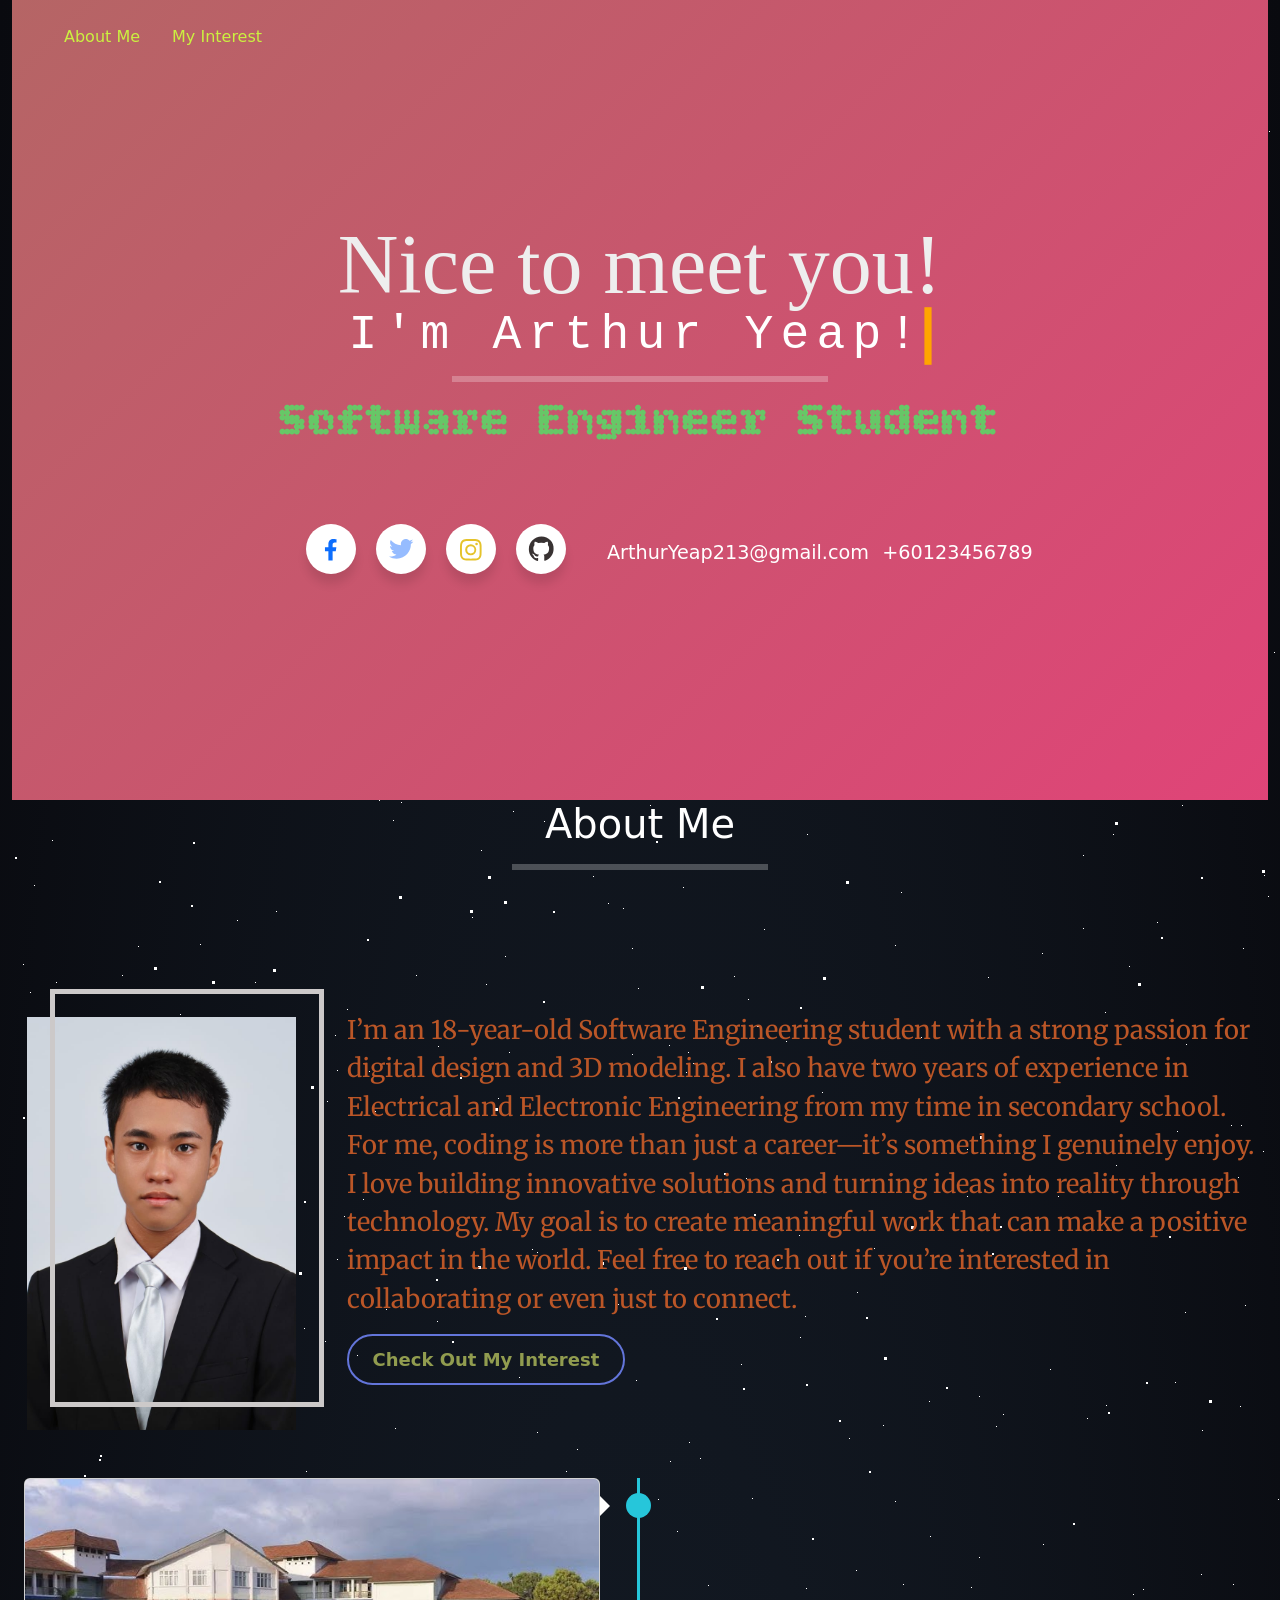
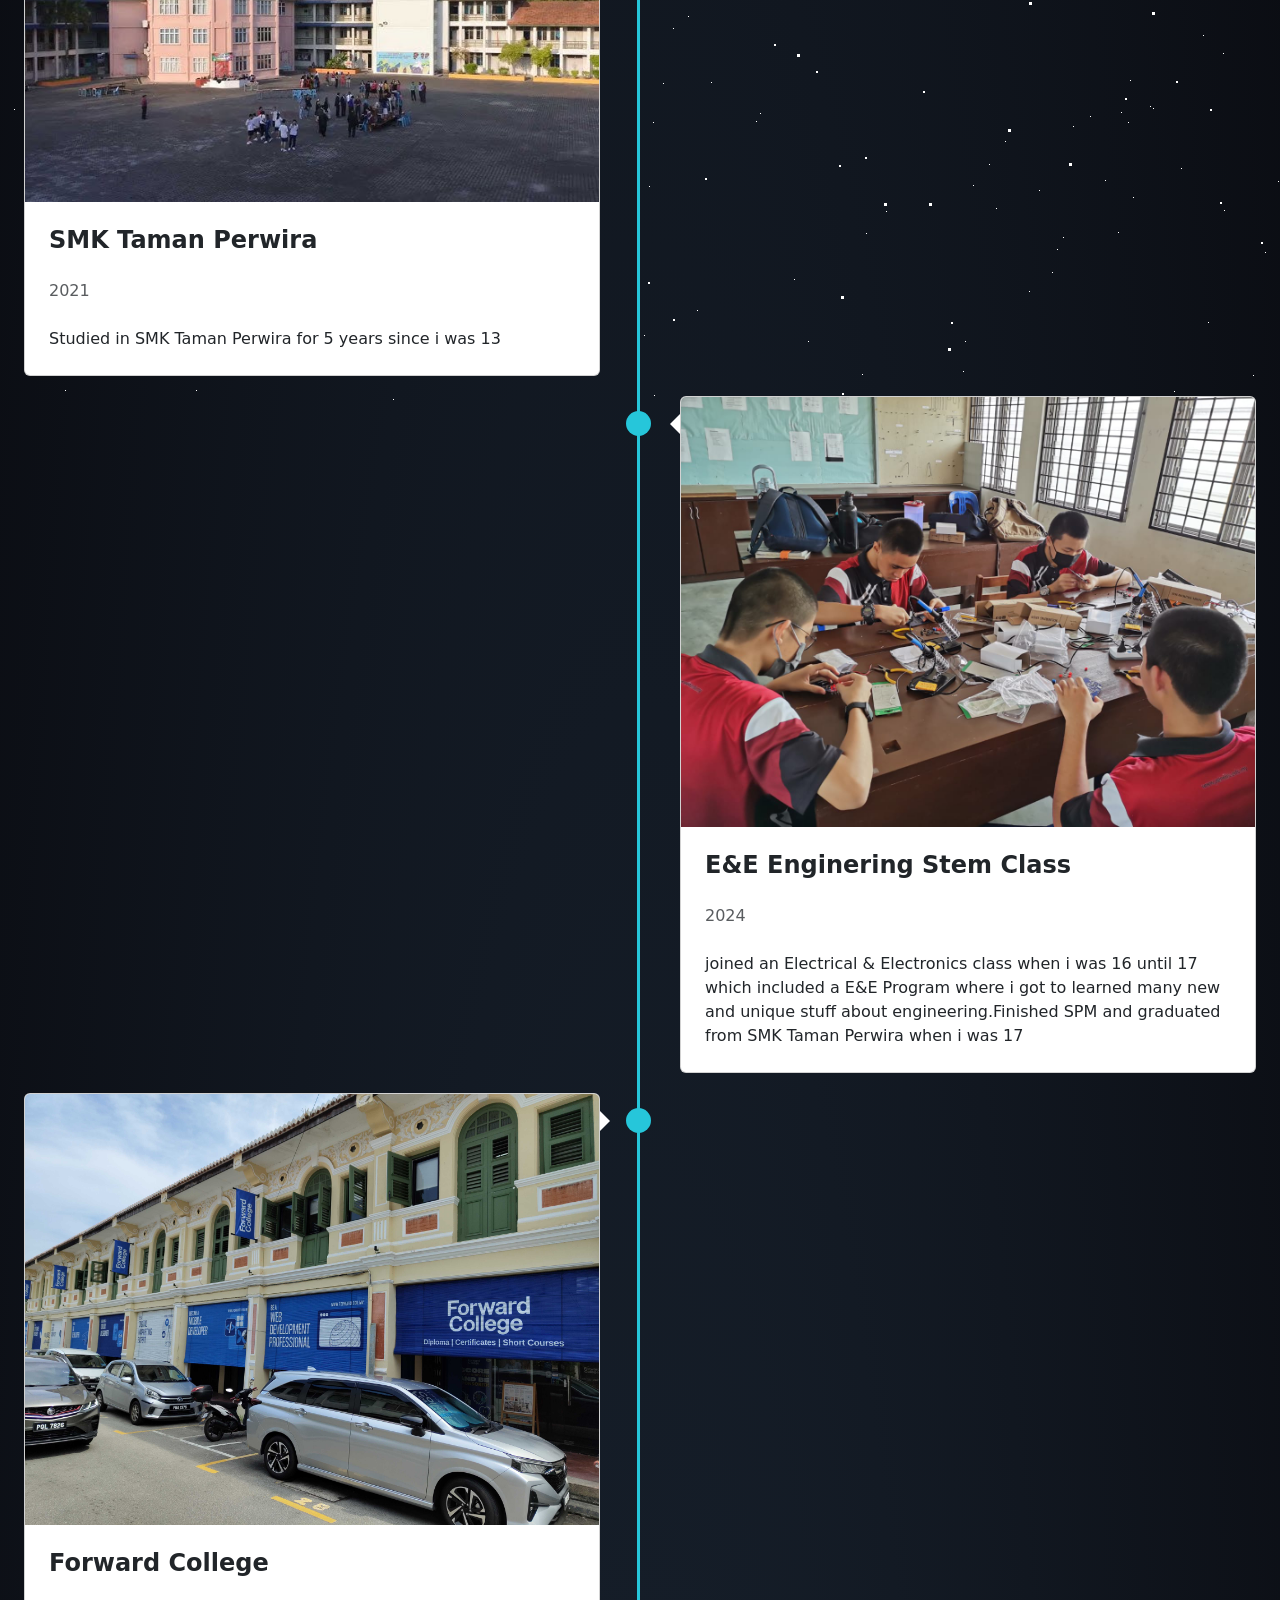
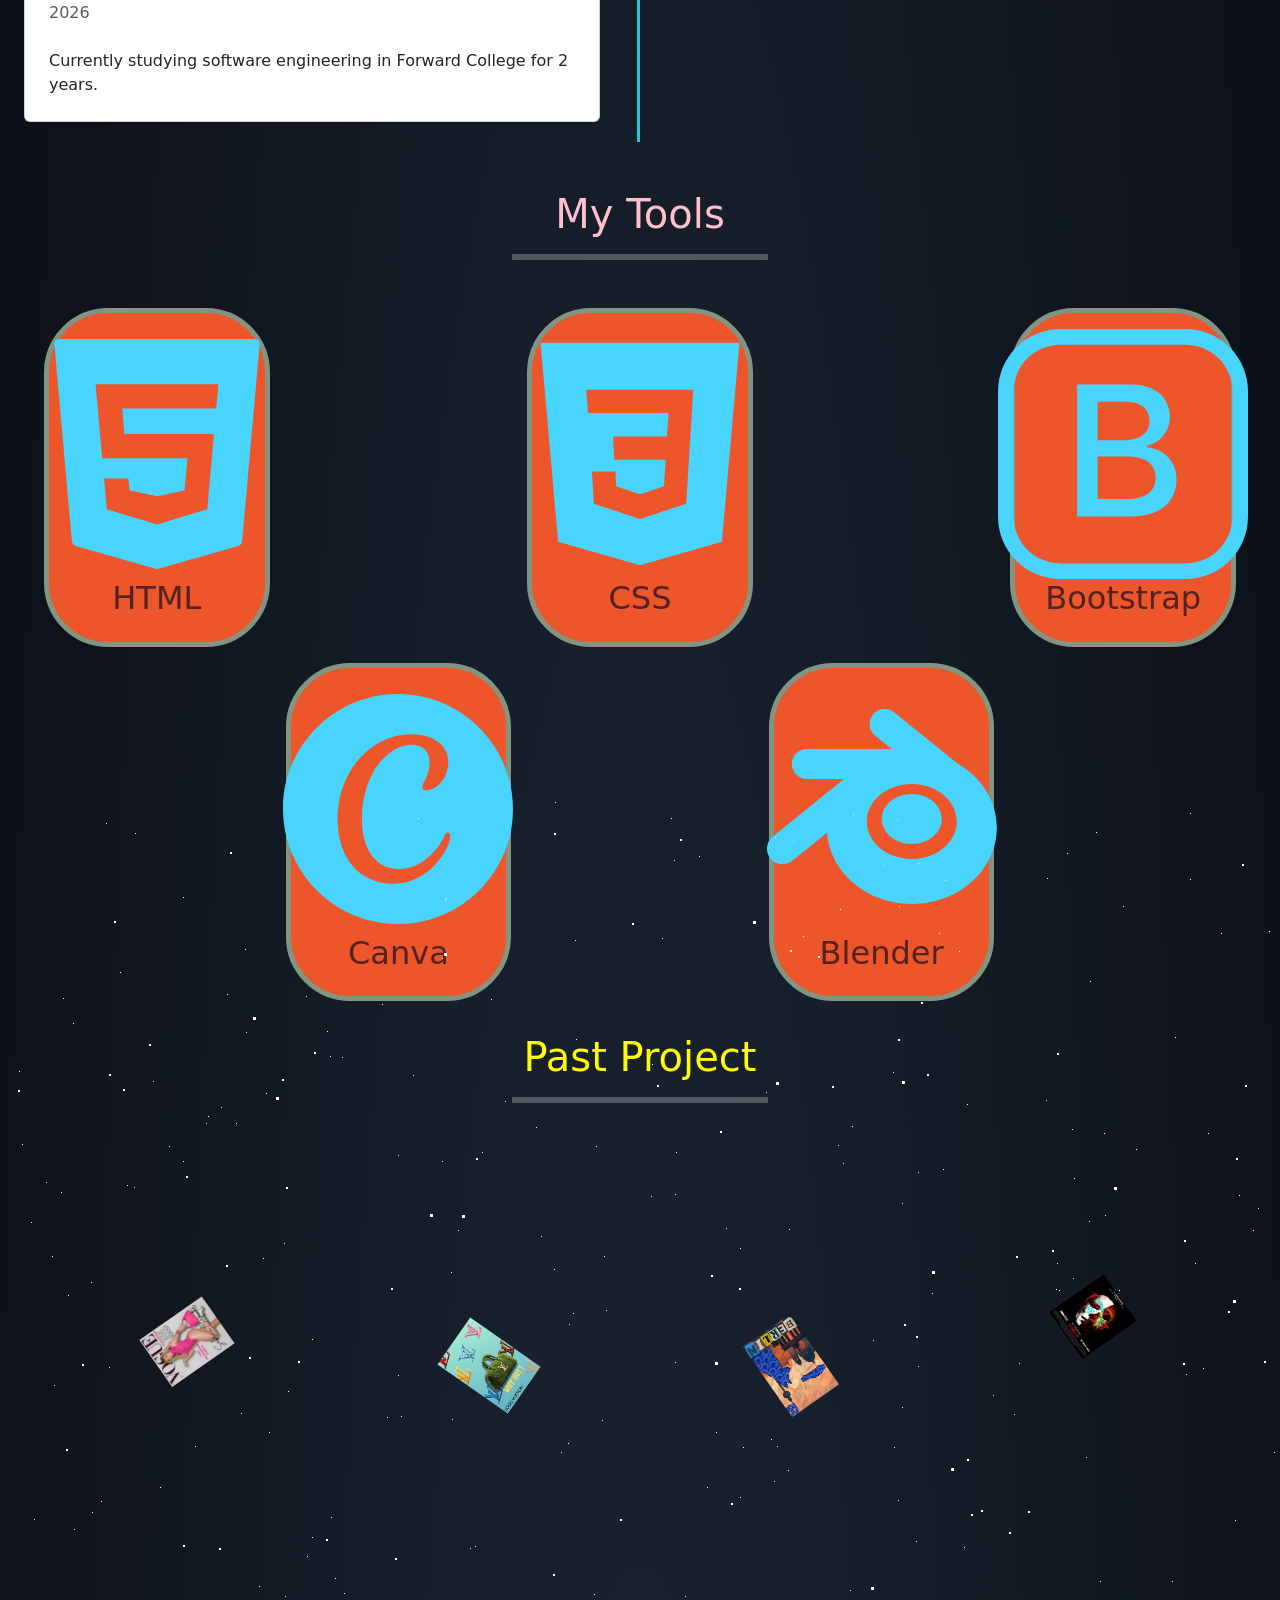
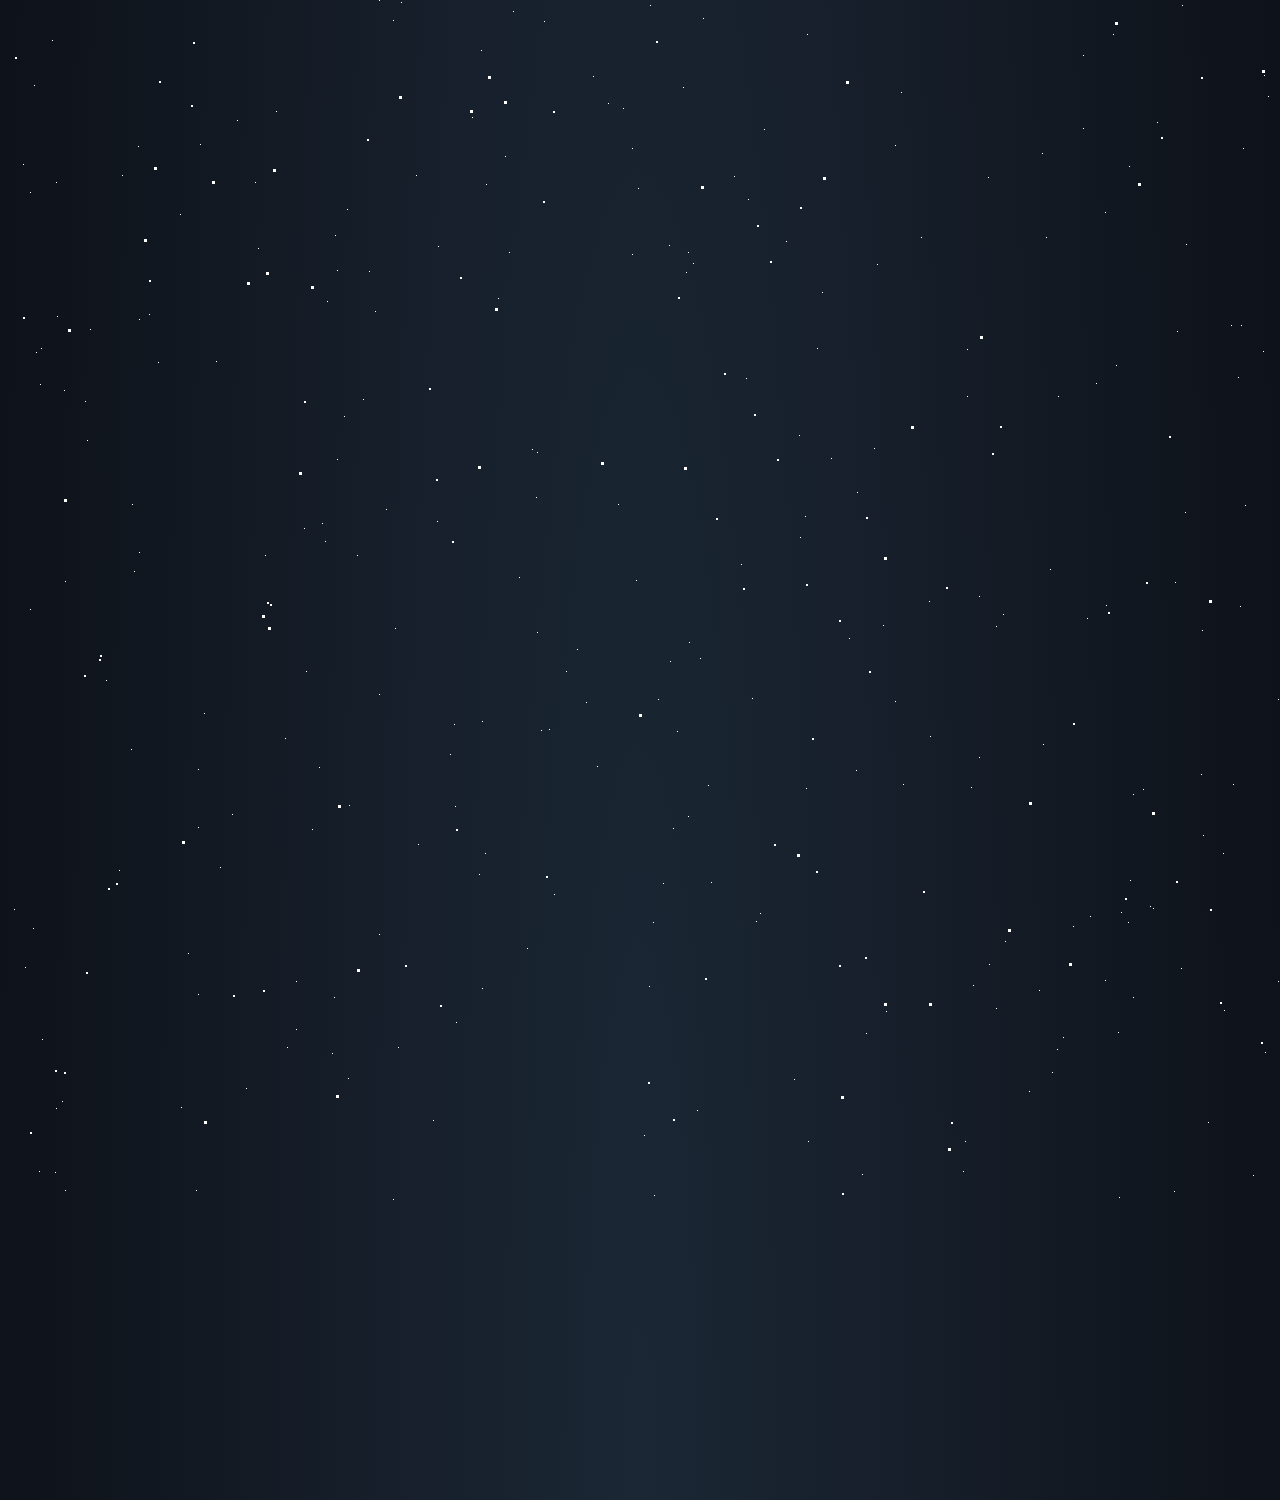
==== portfolio/index.html @ eedc6882 "deploy" ====
<!doctype html>
<html lang="en">
    <head>
        <meta charset="UTF-8" />
        <meta name="viewport" content="width=device-width, initial-scale=1.0" />
        <title>Arthur Yeap's Portfolio</title>
        <link rel="stylesheet" href="header.css" />
        <link rel="stylesheet" href="about-me.css" />
        <link rel="stylesheet" href="stars-background.css" />
        <script src="https://cdn.jsdelivr.net/npm/bootstrap@5.3.8/dist/js/bootstrap.bundle.min.js" integrity="sha384-FKyoEForCGlyvwx9Hj09JcYn3nv7wiPVlz7YYwJrWVcXK/BmnVDxM+D2scQbITxI" crossorigin="anonymous"></script>
        <link href="https://cdn.jsdelivr.net/npm/bootstrap@5.3.8/dist/css/bootstrap.min.css" rel="stylesheet" integrity="sha384-sRIl4kxILFvY47J16cr9ZwB07vP4J8+LH7qKQnuqkuIAvNWLzeN8tE5YBujZqJLB" crossorigin="anonymous" />
        <link rel="stylesheet" href="https://cdn.jsdelivr.net/npm/bootstrap-icons@1.11.3/font/bootstrap-icons.css" />
        <link rel="preconnect" href="https://fonts.googleapis.com" />
        <link rel="preconnect" href="https://fonts.gstatic.com" crossorigin />
        <link href="https://fonts.googleapis.com/css2?family=Bitcount+Grid+Double:wght@100..900&family=Fredoka:wght@300..700&family=Merriweather:ital,opsz,wght@0,18..144,300..900;1,18..144,300..900&family=Oswald:wght@200..700&family=Zen+Dots&display=swap" rel="stylesheet" />
        <style>
            @import url("https://fonts.googleapis.com/css2?family=Bitcount+Grid+Double:wght@100..900&family=Fredoka:wght@300..700&family=Merriweather:ital,opsz,wght@0,18..144,300..900;1,18..144,300..900&family=Oswald:wght@200..700&family=Zen+Dots&display=swap");

            font-family: Bitcount Grid Double;
            color: rgb(103, 199, 103);
        </style>
    </head>
    <body>
        <!-- From Uiverse.io by jaykdoe -->
        <div class="starry-background container-fluid">
            <div id="stars"></div>
            <div id="stars2"></div>
            <div id="stars3"></div>

            <nav>
                <ul>
                    <li><a href="about-me.html">About Me</a></li>
                    <li><a href="my-interest.html">My Interest</a></li>
                    <!-- adjust sizing and font family -->
                </ul>
            </nav>
            <div class="hello">
                <h1 class="salutation">Nice to meet you!</h1>
                <h1 class="name">I'm Arthur Yeap!</h1>
                <hr style="border: 3px solid rgb(255, 255, 255); width: 30%" />
                <h1 style="font-family: Bitcount Grid Double; color: rgb(103, 199, 103)">Software Engineer Student</h1>
                <div class="contact">
                    <ul class="wrapper">
                        <li class="icon facebook">
                            <span class="tooltip">Facebook</span>
                            <a href="https://www.facebook.com/fwdcollege" target="_blank">
                                <svg viewBox="0 0 320 512" height="1.2em" fill="currentColor" xmlns="http://www.w3.org/2000/svg">
                                    <path d="M279.14 288l14.22-92.66h-88.91v-60.13c0-25.35 12.42-50.06 52.24-50.06h40.42V6.26S260.43 0 225.36 0c-73.22 0-121.08 44.38-121.08 124.72v70.62H22.89V288h81.39v224h100.17V288z"></path>
                                </svg>
                            </a>
                        </li>
                        <li class="icon twitter">
                            <span class="tooltip">Twitter</span>
                            <a href="https://x.com/NBA" target="_blank">
                                <svg height="1.8em" fill="currentColor" viewBox="0 0 48 48" xmlns="http://www.w3.org/2000/svg" class="twitter" style="color: rgb(150, 188, 255)">
                                    <path
                                        d="M42,12.429c-1.323,0.586-2.746,0.977-4.247,1.162c1.526-0.906,2.7-2.351,3.251-4.058c-1.428,0.837-3.01,1.452-4.693,1.776C34.967,9.884,33.05,9,30.926,9c-4.08,0-7.387,3.278-7.387,7.32c0,0.572,0.067,1.129,0.193,1.67c-6.138-0.308-11.582-3.226-15.224-7.654c-0.64,1.082-1,2.349-1,3.686c0,2.541,1.301,4.778,3.285,6.096c-1.211-0.037-2.351-0.374-3.349-0.914c0,0.022,0,0.055,0,0.086c0,3.551,2.547,6.508,5.923,7.181c-0.617,0.169-1.269,0.263-1.941,0.263c-0.477,0-0.942-0.054-1.392-0.135c0.94,2.902,3.667,5.023,6.898,5.086c-2.528,1.96-5.712,3.134-9.174,3.134c-0.598,0-1.183-0.034-1.761-0.104C9.268,36.786,13.152,38,17.321,38c13.585,0,21.017-11.156,21.017-20.834c0-0.317-0.01-0.633-0.025-0.945C39.763,15.197,41.013,13.905,42,12.429"
                                    ></path>
                                </svg>
                            </a>
                        </li>
                        <li class="icon instagram">
                            <span class="tooltip">Instagram</span>
                            <a href="https://www.instagram.com/emmawatson/" target="_blank">
                                <svg xmlns="http://www.w3.org/2000/svg" height="1.2em" fill="currentColor" class="bi bi-instagram" viewBox="0 0 16 16" style="color: rgb(229, 195, 43)">
                                    <path
                                        d="M8 0C5.829 0 5.556.01 4.703.048 3.85.088 3.269.222 2.76.42a3.917 3.917 0 0 0-1.417.923A3.927 3.927 0 0 0 .42 2.76C.222 3.268.087 3.85.048 4.7.01 5.555 0 5.827 0 8.001c0 2.172.01 2.444.048 3.297.04.852.174 1.433.372 1.942.205.526.478.972.923 1.417.444.445.89.719 1.416.923.51.198 1.09.333 1.942.372C5.555 15.99 5.827 16 8 16s2.444-.01 3.298-.048c.851-.04 1.434-.174 1.943-.372a3.916 3.916 0 0 0 1.416-.923c.445-.445.718-.891.923-1.417.197-.509.332-1.09.372-1.942C15.99 10.445 16 10.173 16 8s-.01-2.445-.048-3.299c-.04-.851-.175-1.433-.372-1.941a3.926 3.926 0 0 0-.923-1.417A3.911 3.911 0 0 0 13.24.42c-.51-.198-1.092-.333-1.943-.372C10.443.01 10.172 0 7.998 0h.003zm-.717 1.442h.718c2.136 0 2.389.007 3.232.046.78.035 1.204.166 1.486.275.373.145.64.319.92.599.28.28.453.546.598.92.11.281.24.705.275 1.485.039.843.047 1.096.047 3.231s-.008 2.389-.047 3.232c-.035.78-.166 1.203-.275 1.485a2.47 2.47 0 0 1-.599.919c-.28.28-.546.453-.92.598-.28.11-.704.24-1.485.276-.843.038-1.096.047-3.232.047s-2.39-.009-3.233-.047c-.78-.036-1.203-.166-1.485-.276a2.478 2.478 0 0 1-.92-.598 2.48 2.48 0 0 1-.6-.92c-.109-.281-.24-.705-.275-1.485-.038-.843-.046-1.096-.046-3.233 0-2.136.008-2.388.046-3.231.036-.78.166-1.204.276-1.486.145-.373.319-.64.599-.92.28-.28.546-.453.92-.598.282-.11.705-.24 1.485-.276.738-.034 1.024-.044 2.515-.045v.002zm4.988 1.328a.96.96 0 1 0 0 1.92.96.96 0 0 0 0-1.92zm-4.27 1.122a4.109 4.109 0 1 0 0 8.217 4.109 4.109 0 0 0 0-8.217zm0 1.441a2.667 2.667 0 1 1 0 5.334 2.667 2.667 0 0 1 0-5.334z"
                                    ></path>
                                </svg>
                            </a>
                        </li>
                        <li class="icon github" >
                            <span class="tooltip">GitHub</span>
                            <a href="https://github.com/ArthurYeap" target="_blank">
                                <svg height="1.5em" viewBox="0 0 24 24" fill="currentColor" xmlns="http://www.w3.org/2000/svg" class="bi bi-github" style="color: rgb(56, 50, 50)">
                                    <path
                                        d="M12 .5C5.73.5.75 5.48.75 11.75c0 4.86 3.15 8.97 7.52 10.43.55.1.75-.24.75-.53 0-.26-.01-1.13-.02-2.05-3.06.66-3.7-1.47-3.7-1.47-.5-1.27-1.22-1.6-1.22-1.6-1-.68.07-.67.07-.67 1.1.08 1.68 1.13 1.68 1.13.98 1.68 2.58 1.2 3.2.92.1-.71.38-1.2.7-1.47-2.44-.28-5-1.22-5-5.43 0-1.2.43-2.18 1.13-2.95-.11-.28-.49-1.4.11-2.92 0 0 .92-.3 3.02 1.13a10.5 10.5 0 0 1 5.5 0c2.1-1.43 3.02-1.13 3.02-1.13.6 1.52.22 2.64.11 2.92.7.77 1.13 1.75 1.13 2.95 0 4.22-2.56 5.14-5 5.42.39.34.73 1.01.73 2.04 0 1.47-.01 2.66-.01 3.02 0 .29.2.64.75.53 4.37-1.46 7.52-5.57 7.52-10.43C23.25 5.48 18.27.5 12 .5z"
                                    />
                                </svg>
                            </a>
                        </li>
                    </ul>
                    <p style="padding-left: 3rem; padding-top: 2rem; color: white">ArthurYeap213@gmail.com</p>
                    <p style="padding-left: 3rem; padding-top: 2rem; color: white">+60123456789</p>
                </div>
                <!-- adjust sizing,spacing and font family -->
            </div>
            <!-- add canva,blender,bootstrap,html and css as language i know how to use and cert -->
            <h1 style="color: white; text-align: center">About Me</h1>
            <hr style="border: 3px solid white; width: 20vw; display: block; margin-left: auto; margin-right: auto" />

            <section id="introduction">
                <img src="my secondary grad pic.jpeg" alt="Arthur Yeap's Picture" class="profile-pic" />
                <div class="introduction">
                    <p style="color: rgb(187, 86, 39); font-size: 1.6rem; font-family: Merriweather">
                        I’m an 18-year-old Software Engineering student with a strong passion for <br />
                        digital design and 3D modeling. I also have two years of experience in <br />
                        Electrical and Electronic Engineering from my time in secondary school. <br />
                        For me, coding is more than just a career—it’s something I genuinely enjoy. <br />
                        I love building innovative solutions and turning ideas into reality through <br />
                        technology. My goal is to create meaningful work that can make a positive <br />
                        impact in the world. Feel free to reach out if you’re interested in <br />
                        collaborating or even just to connect.
                    </p>
                    <button class="button"><a href="my-interest.html">Check Out My Interest</a></button>
                </div>
            </section>

            <section style="margin-top: 5rem">
                <div class="container-fluid py-5">
                    <div class="main-timeline-2">
                        <div class="timeline-2 left-2">
                            <div class="card">
                                <img src="smk taman perwira.jpg" class="card-img-top" alt="Responsive image" />
                                <div class="card-body p-4">
                                    <h4 class="fw-bold mb-4">SMK Taman Perwira</h4>
                                    <p class="text-muted mb-4"><i class="far fa-clock" aria-hidden="true"></i> 2021</p>
                                    <p class="mb-0">Studied in SMK Taman Perwira for 5 years since i was 13</p>
                                </div>
                            </div>
                        </div>
                        <div class="timeline-2 right-2">
                            <div class="card">
                                <img src="me sholdering.jpeg" class="card-img-top" alt="Responsive image" />
                                <div class="card-body p-4">
                                    <h4 class="fw-bold mb-4">E&E Enginering Stem Class</h4>
                                    <p class="text-muted mb-4"><i class="far fa-clock" aria-hidden="true"></i> 2024</p>
                                    <p class="mb-0">joined an Electrical & Electronics class when i was 16 until 17 which included a E&E Program where i got to learned many new and unique stuff about engineering.Finished SPM and graduated from SMK Taman Perwira when i was 17</p>
                                </div>
                            </div>
                        </div>
                        <div class="timeline-2 left-2">
                            <div class="card">
                                <img src="Forward college exterior.jpg" class="card-img-top" alt="Responsive image" />
                                <div class="card-body p-4">
                                    <h4 class="fw-bold mb-4">Forward College</h4>
                                    <p class="text-muted mb-4"><i class="far fa-clock" aria-hidden="true"></i> 2026</p>
                                    <p class="mb-0">Currently studying software engineering in Forward College for 2 years.</p>
                                </div>
                            </div>
                        </div>
                    </div>
                </div>
            </section>

            <h1 style="text-align: center; color: pink">My Tools</h1>
            <hr style="border: 3px solid white; width: 20vw; display: block; margin-left: auto; margin-right: auto" />

            <div class="tools">
                <div class="app html">
                    <svg xmlns="http://www.w3.org/2000/svg" x="0px" y="0px" width="250" height="250" viewBox="0,0,256,256">
                        <g
                            fill="#49d4fe"
                            fill-rule="nonzero"
                            stroke="none"
                            stroke-width="1"
                            stroke-linecap="butt"
                            stroke-linejoin="miter"
                            stroke-miterlimit="10"
                            stroke-dasharray=""
                            stroke-dashoffset="0"
                            font-family="none"
                            font-weight="none"
                            font-size="none"
                            text-anchor="none"
                            style="mix-blend-mode: normal"
                        >
                            <g transform="scale(5.12,5.12)">
                                <path
                                    d="M45.27344,2.32422c-0.1875,-0.20703 -0.45703,-0.32422 -0.73828,-0.32422h-39.07031c-0.28125,0 -0.55078,0.11719 -0.73828,0.32422c-0.19141,0.20703 -0.28516,0.48438 -0.25781,0.76563l3.51953,39.42578c0.03516,0.41406 0.32422,0.75781 0.72266,0.875l16.01172,4.57031c0.08594,0.02734 0.17969,0.03906 0.27344,0.03906c0.09375,0 0.18359,-0.01172 0.27344,-0.03906l16.02344,-4.57031c0.39844,-0.11719 0.68359,-0.46094 0.72266,-0.875l3.51563,-39.42578c0.02734,-0.28125 -0.06641,-0.55859 -0.25781,-0.76562zM36.84766,15.91797h-18.8125l0.44922,5.08984h17.91016l-1.34375,15.04297l-10.05859,3.03906l-0.09766,-0.03125l-9.94141,-3.01172l-0.54297,-6.12891h4.87109l0.21094,2.37891l5.55859,1.16406l5.45703,-1.16406l0.58203,-6.4375h-17.04297l-1.32422,-14.80469h24.55859z"
                                ></path>
                            </g>
                        </g>
                    </svg>
                    <h1>HTML</h1>
                </div>

                <div class="app css">
                    <svg xmlns="http://www.w3.org/2000/svg" x="0px" y="0px" width="250" height="250" viewBox="0,0,256,256" style="scale: 1.17">
                        <g
                            fill="#49d4fe"
                            fill-rule="evenodd"
                            stroke="none"
                            stroke-width="1"
                            stroke-linecap="butt"
                            stroke-linejoin="miter"
                            stroke-miterlimit="10"
                            stroke-dasharray=""
                            stroke-dashoffset="0"
                            font-family="none"
                            font-weight="none"
                            font-size="none"
                            text-anchor="none"
                            style="mix-blend-mode: normal"
                        >
                            <g transform="scale(5.12,5.12)">
                                <path d="M42,6l-3,34l-14,4l-14,-4l-3,-34zM16.80078,28h4l0.09766,2.5l4.10156,1.39844l4.10156,-1.39844l0.29688,-4.5h-8.79687l-0.20312,-4h9.20313l0.29688,-4h-13.79687l-0.30078,-4h18.30078l-0.5,8l-0.70312,11.5l-7.89844,2.60156l-7.89844,-2.60156z"></path>
                            </g>
                        </g>
                    </svg>
                    <h1>CSS</h1>
                </div>

                <div class="app bootstrap">
                    <svg xmlns="http://www.w3.org/2000/svg" width="250" height="250" fill="#49D4FE" class="bi bi-bootstrap" viewBox="0 0 16 16">
                        <path
                            d="M5.062 12h3.475c1.804 0 2.888-.908 2.888-2.396 0-1.102-.761-1.916-1.904-2.034v-.1c.832-.14 1.482-.93 1.482-1.816 0-1.3-.955-2.11-2.542-2.11H5.062zm1.313-4.875V4.658h1.78c.973 0 1.542.457 1.542 1.237 0 .802-.604 1.23-1.764 1.23zm0 3.762V8.162h1.822c1.236 0 1.887.463 1.887 1.348 0 .896-.627 1.377-1.811 1.377z"
                        />
                        <path d="M0 4a4 4 0 0 1 4-4h8a4 4 0 0 1 4 4v8a4 4 0 0 1-4 4H4a4 4 0 0 1-4-4zm4-3a3 3 0 0 0-3 3v8a3 3 0 0 0 3 3h8a3 3 0 0 0 3-3V4a3 3 0 0 0-3-3z" />
                    </svg>
                    <h1>Bootstrap</h1>
                </div>
                <div class="app canva">
                    <svg xmlns="http://www.w3.org/2000/svg" x="0px" y="0px" width="250" height="250" viewBox="0,0,256,256">
                        <g
                            fill="#49d4fe"
                            fill-rule="nonzero"
                            stroke="none"
                            stroke-width="1"
                            stroke-linecap="butt"
                            stroke-linejoin="miter"
                            stroke-miterlimit="10"
                            stroke-dasharray=""
                            stroke-dashoffset="0"
                            font-family="none"
                            font-weight="none"
                            font-size="none"
                            text-anchor="none"
                            style="mix-blend-mode: normal"
                        >
                            <g transform="scale(5.12,5.12)">
                                <path
                                    d="M25,2c-12.683,0 -23,10.317 -23,23c0,12.683 10.317,23 23,23c12.683,0 23,-10.317 23,-23c0,-12.683 -10.317,-23 -23,-23zM24.109,39.954c-6.781,0 -11.176,-5.086 -11.176,-12.782c0,-9.942 6.888,-17.128 14.639,-17.128c4.69,0 7.486,2.361 7.486,5.573c0,3.313 -2.395,5.658 -4.436,5.658c-0.508,0 -0.764,-0.249 -0.764,-0.661c0,-0.917 1.478,-2.295 1.478,-4.896c0,-2.192 -1.338,-3.569 -3.53,-3.569c-4.69,0 -10.029,5.541 -10.029,15.124c0,5.657 2.809,9.753 7.346,9.753c3.924,0 7.314,-2.816 9.277,-6.797c0.174,-0.35 0.341,-0.51 0.531,-0.51c0.275,0 0.538,0.236 0.538,0.75c-0.002,2.324 -4.163,9.485 -11.36,9.485z"
                                ></path>
                            </g>
                        </g>
                    </svg>
                    <h1>Canva</h1>
                </div>

                <div class="app blender">
                    <svg xmlns="http://www.w3.org/2000/svg" x="0px" y="0px" width="250" height="250" viewBox="0,0,256,256">
                        <g
                            fill="#49d4fe"
                            fill-rule="nonzero"
                            stroke="none"
                            stroke-width="1"
                            stroke-linecap="butt"
                            stroke-linejoin="miter"
                            stroke-miterlimit="10"
                            stroke-dasharray=""
                            stroke-dashoffset="0"
                            font-family="none"
                            font-weight="none"
                            font-size="none"
                            text-anchor="none"
                            style="mix-blend-mode: normal"
                        >
                            <g transform="scale(5.12,5.12)">
                                <path
                                    d="M25.7832,5.01953c-0.19506,-0.01731 -0.39305,-0.01709 -0.5918,0.00391c-0.797,0.087 -1.51167,0.47952 -2.01367,1.10352c-1.037,1.289 -0.83102,3.18175 0.45898,4.21875l3.30078,2.6543h-16.97656c-1.654,0 -3,1.346 -3,3c0,1.654 1.346,3 3,3h7.43555l-14.24023,11.50977c-0.647,0.523 -1.05067,1.26675 -1.13867,2.09375c-0.087,0.827 0.15083,1.64011 0.67383,2.28711c0.523,0.647 1.26675,1.05067 2.09375,1.13867c0.827,0.087 1.64011,-0.15083 2.28711,-0.67383l6.92578,-5.59766c0.579,7.941 7.96589,14.24219 16.96289,14.24219c9.374,0 17,-6.841 17,-15.25c0,-5.196 -2.90911,-9.97864 -7.78711,-12.80664l-12.77734,-10.27344c-0.46875,-0.3765 -1.02809,-0.59845 -1.61328,-0.65039zM30.96094,20c4.962,0 9,3.364 9,7.5c0,4.136 -4.038,7.5 -9,7.5c-4.962,0 -9,-3.364 -9,-7.5c0,-4.136 4.038,-7.5 9,-7.5zM30.96094,22c-3.31371,0 -6,2.23858 -6,5c0,2.76142 2.68629,5 6,5c3.31371,0 6,-2.23858 6,-5c0,-2.76142 -2.68629,-5 -6,-5z"
                                ></path>
                            </g>
                        </g>
                    </svg>
                    <h1>Blender</h1>
                </div>
            </div>

            <h1 style="text-align: center; color: yellow">Past Project</h1>
            <hr style="border: 3px solid white; width: 20vw; display: block; margin-left: auto; margin-right: auto" />

            <section id="project">
                <img src="sabrina carpenter vougue magazine cover.jpeg" class="proj-1" />
                <img src="LV bag ad.jpeg" class="proj-2" />
                <img src="Berlin wallapaper.jpeg" class="proj-3" />
                <img src="Friday the 31st movie poster.jpeg" class="proj-4" />
            </section>
        </div>
    </body>
</html>
---- portfolio/header.css ----
/* nav start */
nav {
    position: fixed;
    left: 0;
    right: 0;
    background-color: rgb(65, 65, 194, 0);
    width: 100%;
    height: 9vh;
    top: 0;
    display: flex;
    align-items: center;
    padding-left: 2rem;
    z-index: 5;
}
nav ul {
    display: flex;
    column-gap: 2rem;
}
nav li {
    list-style: none;
    margin-top: 0.5rem;
}
nav a {
    color: #cbf140;
    position: relative;
    text-decoration: none;
}

nav a::before {
    content: "";
    position: absolute;
    width: 100%;
    height: 4px;
    border-radius: 4px;
    background-color: #0981c2;
    bottom: 0;
    left: 0;
    transform-origin: right;
    transform: scaleX(0);
    transition: transform 0.3s ease-in-out;
    top: 1.4rem;
}

nav a:hover::before {
    transform-origin: left;
    transform: scaleX(1);
}

main a {
    text-decoration: none;
    color: rgb(43, 52, 91);
}
/* nav end */
---- portfolio/about-me.css ----
body {
    margin: 0;
    padding: 0;
    height: 700vh;
}

/* intro bg start */
.hello {
    width: 100%;
    height: 50rem;
    background: linear-gradient(-45deg, #971dd4, #3f41b7, #ee397e, #b56565);
    background-size: 400% 400%;
    animation: gradient 15s ease infinite;
    position: relative;
    display: flex;
    flex-direction: column;
    align-items: center;
    justify-content: center;
    text-align: center;
}
.hello h1,.hello p{scale: 1.2;}
@keyframes gradient {
    0% {
        background-position: 0% 50%;
    }
    50% {
        background-position: 100% 50%;
    }
    100% {
        background-position: 0% 50%;
    }
}
/* intro bg end */

/* salulutation start  */
.salutation {
    color: #eee;
    padding-top: 30px;
    font-family: "Coiny", cursive;
    text-align: center;
    font-size: 70px;
    -webkit-animation: bounce 0.4s ease infinite alternate;
}

@-webkit-keyframes bounce {
    0% {
        text-shadow:
            0 5px 0 #ccc,
            0 2px 3px rgba(0, 0, 0, 1);
    }
    100% {
        transform: translateY(-20px);
        text-shadow:
            0 50px 0 #black,
            0 0px 20px rgba(0, 0, 0, 0.8);
    }
}
/* salutation end  */

/* typewriter effect start */
.name {
    color: #fff;
    font-family: monospace;
    overflow: hidden; /* Ensures the content is not revealed until the animation */
    border-right: 0.15em solid orange; /* The typwriter cursor */
    white-space: nowrap; /* Keeps the content on a single line */
    margin: 0 auto; /* Gives that scrolling effect as the typing happens */
    letter-spacing: 0.15em; /* Adjust as needed */
    animation:
        typing 5s steps(28, end),
        blink-caret 1.2s step-end infinite;
}
@keyframes typing {
    from {
        width: 0;
    }
    to {
        width: 40%;
    }
}

/* The typewriter cursor effect */
@keyframes blink-caret {
    from,
    to {
        border-color: transparent;
    }
    50% {
        border-color: rgb(255, 110, 48);
    }
}
/* typewriter effect end  */
.contact {
    display: flex;
    justify-content: center;
    align-items: center;
    padding-top: 20px;
}
/* icon start */
.wrapper {
    display: inline-flex;
    list-style: none;
    height: 120px;
    width: 100%;
    padding-top: 40px;
    font-family: "Poppins", sans-serif;
    justify-content: center;
}

.wrapper .icon {
    position: relative;
    background: #fff;
    border-radius: 50%;
    margin: 10px;
    width: 50px;
    height: 50px;
    font-size: 18px;
    display: flex;
    justify-content: center;
    align-items: center;
    flex-direction: column;
    box-shadow: 0 10px 10px rgba(0, 0, 0, 0.1);
    cursor: pointer;
    transition: all 0.2s cubic-bezier(0.68, -0.55, 0.265, 1.55);
}

.wrapper .tooltip {
    position: absolute;
    top: 0;
    font-size: 14px;
    background: #fff;
    color: #fff;
    padding: 5px 8px;
    border-radius: 5px;
    box-shadow: 0 10px 10px rgba(0, 0, 0, 0.1);
    opacity: 0;
    pointer-events: none;
    transition: all 0.3s cubic-bezier(0.68, -0.55, 0.265, 1.55);
}

.wrapper .tooltip::before {
    position: absolute;
    content: "";
    height: 8px;
    width: 8px;
    background: #fff;
    bottom: -3px;
    left: 50%;
    transform: translate(-50%) rotate(45deg);
    transition: all 0.3s cubic-bezier(0.68, -0.55, 0.265, 1.55);
}

.wrapper .icon:hover .tooltip {
    top: -45px;
    opacity: 1;
    visibility: visible;
}

.wrapper .icon:hover span,
.wrapper .icon:hover .tooltip {
    text-shadow: 0px -1px 0px rgba(0, 0, 0, 0.1);
}

.wrapper .facebook:hover,
.wrapper .facebook:hover .tooltip,
.wrapper .facebook:hover .tooltip::before {
    background: #023981;
    color: #fff;
}

.wrapper .twitter:hover,
.wrapper .twitter:hover .tooltip,
.wrapper .twitter:hover .tooltip::before {
    background: #1da1f2;
    color: #fff;
}

.wrapper .instagram:hover,
.wrapper .instagram:hover .tooltip,
.wrapper .instagram:hover .tooltip::before {
    background: #e4405f;
    color: #fff;
}

.wrapper .github {
    display: flex;
    align-items: center;
    justify-content: center;
}

.wrapper .github a {
    display: flex;
    align-items: center;
    justify-content: center;
    width: 100%;
    height: 100%;
}

.wrapper .github:hover,
.wrapper .github:hover .tooltip,
.wrapper .github:hover .tooltip::before {
    background: #000000;
    color: #fff;
}
/* icon end */

/* button start */
.button {
    cursor: pointer;
    position: relative;
    padding: 10px 24px;
    font-size: 18px;
    color: rgb(85, 76, 164);
    border: 2px solid rgb(99, 117, 218);
    border-radius: 34px;
    background-color: transparent;
    font-weight: 600;
    transition: all 0.3s cubic-bezier(0.23, 1, 0.32, 1);
    overflow: hidden;
}

.button::before {
    content: "";
    position: absolute;
    inset: 0;
    margin: auto;
    width: 50px;
    height: 50px;
    border-radius: inherit;
    scale: 0;
    z-index: -1;
    background-color: rgb(65, 91, 206);
    transition: all 0.6s cubic-bezier(0.23, 1, 0.32, 1);
}

.button:hover::before {
    scale: 5;
}

.button:hover {
    color: #212121;
    scale: 1.1;
    box-shadow: 0 0px 20px rgba(193, 163, 98, 0.4);
}

.button:active {
    scale: 1;
}
/* button end */

/* main start */
#introduction {
    display: flex;
    position: relative;
    justify-content: center;
    align-items: center;
    top: 5rem;
}

#introduction a {
    text-decoration: none;
    color: rgb(145, 156, 79);
}
.profile-pic {
    width: 20rem;
    height: 29rem;
    z-index: 2;
}
.profile-pic {
    --c: #ccc9c9; /* the main color */
    --b: 5px; /* thickness of the border */
    --o: 23px; /* control the offset */

    width: 20rem; /* the image size */
    --_p: calc(2 * var(--o) + var(--b));
    padding: var(--_p) var(--_p) 0 0;
    outline: var(--b) solid var(--c);
    outline-offset: calc(var(--o) - var(--_p));
    transition: 0.4s;
    cursor: pointer;
}
.profile-pic:hover {
    padding: calc(var(--_p) / 2);
}
/* main end */

/* timeline start */
.main-timeline-2 {
    position: relative;
}

/* The actual timeline (the vertical ruler) */
.main-timeline-2::after {
    content: "";
    position: absolute;
    width: 3px;
    background-color: #26c6da;
    top: 0;
    bottom: 0;
    left: 50%;
    margin-left: -3px;
}

/* Container around content */
.timeline-2 {
    position: relative;
    background-color: inherit;
    width: 50%;
}

/* The circles on the timeline */
.timeline-2::after {
    content: "";
    position: absolute;
    width: 25px;
    height: 25px;
    right: -11px;
    background-color: #26c6da;
    top: 15px;
    border-radius: 50%;
    z-index: 1;
}

/* Place the container to the left */
.left-2 {
    padding: 0px 40px 20px 0px;
    left: 0;
}

/* Place the container to the right */
.right-2 {
    padding: 0px 0px 20px 40px;
    left: 50%;
}

/* Add arrows to the left container (pointing right) */
.left-2::before {
    content: " ";
    position: absolute;
    top: 18px;
    z-index: 1;
    right: 30px;
    border: medium solid white;
    border-width: 10px 0 10px 10px;
    border-color: transparent transparent transparent white;
}

/* Add arrows to the right container (pointing left) */
.right-2::before {
    content: " ";
    position: absolute;
    top: 18px;
    z-index: 1;
    left: 30px;
    border: medium solid white;
    border-width: 10px 10px 10px 0;
    border-color: transparent white transparent transparent;
}

/* Fix the circle for containers on the right side */
.right-2::after {
    left: -14px;
}

/* Media queries - Responsive timeline on screens less than 600px wide */
@media screen and (max-width: 600px) {
    /* Place the timelime to the left */
    .main-timeline-2::after {
        left: 31px;
    }

    /* Full-width containers */
    .timeline-2 {
        width: 100%;
        padding-left: 70px;
        padding-right: 25px;
    }

    /* Make sure that all arrows are pointing leftwards */
    .timeline-2::before {
        left: 60px;
        border: medium solid white;
        border-width: 10px 10px 10px 0;
        border-color: transparent white transparent transparent;
    }

    /* Make sure all circles are at the same spot */
    .left-2::after,
    .right-2::after {
        left: 18px;
    }

    .left-2::before {
        right: auto;
    }

    /* Make all right containers behave like the left ones */
    .right-2 {
        left: 0%;
    }
}
/* timeline end */

/* tools start */
.tools {
    display: grid;
    grid-template-columns: repeat(5, 1fr);
    gap: 1rem;
    padding: 2rem;
    width: 100%;
    max-width: 100vw;
    overflow-x: auto;
    box-sizing: border-box;
}


.app {
    display: flex;
    flex-direction: column;
    border: 5px solid rgb(130, 148, 130);
    background-color: rgb(237, 85, 43);
    padding: 1rem;
    justify-content: center;
    align-items: center;
    min-width: 80px;
    aspect-ratio: 1;
    border-radius: 4rem;
}
.app h1 {
    color: rgb(85, 34, 34);
    text-align: center;
    font-size: 2rem;
}
.html { grid-column: 1; grid-row: 1; }
.css { grid-column: 3; grid-row: 1; }
.bootstrap { grid-column: 5; grid-row: 1; }
.canva { grid-column: 2; grid-row: 2; }
.blender { grid-column: 4; grid-row: 2; }
/* tools end */

/* project start */
#project {
    display: grid;
    position: relative;
    grid-template-columns: repeat(4, 1fr);
    gap: 1rem;
    width: 100%;
    padding: 2rem;
}
.proj-1 {
    width: 100%;
    max-width: 25rem;
    cursor: pointer;
    scale: 0.2;
    rotate: 235deg;
    transition: all 1s ease-in-out 0s;
}
.proj-1:hover {
    scale: 1.1;
    rotate: 360deg;
}
.proj-2 {
    width: 100%;
    max-width: 25rem;
    cursor: pointer;
    scale: 0.2;
    rotate: 305deg;
    transition: all 1s ease-in-out 0s;
}
.proj-2:hover {
    scale: 1.1;
    rotate: 360deg;
}
.proj-3 {
    width: 100%;
    max-width: 25rem;
    cursor: pointer;
    scale: 0.2;
    rotate: 145deg;
    transition: all 1s ease-in-out 0s;
}
.proj-3:hover {
    scale: 1.1;
    rotate: 360deg;
}
.proj-4 {
    width: 100%;
    max-width: 25rem;
    cursor: pointer;
    scale: 0.2;
    rotate: 55deg;
    transition: all 1s ease-in-out 0s;
}
.proj-4:hover {
    scale: 1.1;
    rotate: 360deg;
}
/* project end */
---- portfolio/stars-background.css ----
/* From Uiverse.io by jaykdoe */
.starry-background {
    height: 700vh;
    width: 100%;
    position: relative;
    background: radial-gradient(ellipse at bottom, #1b2735 0%, #090a0f 100%);
    overflow: hidden;
}

#stars, #stars2, #stars3 {
    position: absolute;
    z-index: 0;
}

#stars {
    width: 1px;
    height: 1px;
    background: transparent;
    box-shadow:
        501px 811px #fff,
        1450px 1324px #fff,
        1093px 1780px #fff,
        1469px 678px #fff,
        904px 741px #fff,
        1160px 781px #fff,
        1841px 1962px #fff,
        1630px 1667px #fff,
        1788px 676px #fff,
        367px 1734px #fff,
        1343px 156px #fff,
        1283px 1142px #fff,
        1062px 378px #fff,
        1395px 467px #fff,
        1017px 1891px #fff,
        137px 1114px #fff,
        1767px 1403px #fff,
        1543px 11px #fff,
        1078px 181px #fff,
        1189px 1574px #fff,
        1697px 1551px #fff,
        439px 472px #fff,
        1491px 677px #fff,
        1364px 599px #fff,
        34px 382px #fff,
        1221px 1584px #fff,
        1266px 1499px #fff,
        169px 1907px #fff,
        1219px 1125px #fff,
        659px 18px #fff,
        1731px 1959px #fff,
        332px 1216px #fff,
        1913px 788px #fff,
        80px 712px #fff,
        326px 1605px #fff,
        574px 1502px #fff,
        473px 1653px #fff,
        404px 975px #fff,
        322px 1797px #fff,
        425px 1321px #fff,
        1121px 1797px #fff,
        731px 647px #fff,
        891px 1584px #fff,
        1523px 109px #fff,
        1379px 244px #fff,
        865px 1064px #fff,
        493px 956px #fff,
        624px 1380px #fff,
        440px 619px #fff,
        1630px 767px #fff,
        955px 1196px #fff,
        62px 729px #fff,
        126px 946px #fff,
        1256px 896px #fff,
        1444px 256px #fff,
        661px 1628px #fff,
        1078px 1716px #fff,
        300px 737px #fff,
        1734px 413px #fff,
        1296px 129px #fff,
        1771px 1678px #fff,
        977px 1764px #fff,
        1879px 549px #fff,
        665px 1531px #fff,
        89px 701px #fff,
        1084px 1183px #fff,
        1597px 1576px #fff,
        1354px 1774px #fff,
        554px 1471px #fff,
        1469px 287px #fff,
        887px 106px #fff,
        1962px 766px #fff,
        638px 805px #fff,
        1651px 741px #fff,
        1517px 1826px #fff,
        24px 1152px #fff,
        507px 558px #fff,
        1262px 652px #fff,
        246px 1048px #fff,
        1077px 421px #fff,
        1866px 1847px #fff,
        1986px 1561px #fff,
        704px 632px #fff,
        1991px 1875px #fff,
        1227px 395px #fff,
        45px 1116px #fff,
        247px 786px #fff,
        890px 607px #fff,
        787px 1235px #fff,
        557px 524px #fff,
        1582px 1285px #fff,
        1725px 1366px #fff,
        952px 747px #fff,
        251px 458px #fff,
        1500px 1250px #fff,
        1999px 1734px #fff,
        1336px 1955px #fff,
        1705px 1464px #fff,
        728px 697px #fff,
        594px 510px #fff,
        1345px 1990px #fff,
        1919px 1803px #fff,
        1117px 966px #fff,
        1629px 97px #fff,
        1046px 1196px #fff,
        810px 1092px #fff,
        722px 976px #fff,
        406px 18px #fff,
        1665px 1860px #fff,
        1758px 1628px #fff,
        1183px 463px #fff,
        564px 239px #fff,
        13px 1767px #fff,
        1482px 1472px #fff,
        1700px 347px #fff,
        1362px 244px #fff,
        1141px 1708px #fff,
        22px 885px #fff,
        374px 1309px #fff,
        1034px 1037px #fff,
        1725px 1086px #fff,
        1343px 1921px #fff,
        596px 903px #fff,
        1061px 478px #fff,
        18px 1409px #fff,
        729px 1364px #fff,
        264px 911px #fff,
        677px 1442px #fff,
        123px 33px #fff,
        1303px 646px #fff,
        1945px 792px #fff,
        1305px 938px #fff,
        918px 1536px #fff,
        620px 948px #fff,
        183px 646px #fff,
        695px 687px #fff,
        881px 272px #fff,
        1521px 1212px #fff,
        1423px 1022px #fff,
        1545px 1271px #fff,
        1393px 348px #fff,
        685px 1910px #fff,
        1446px 856px #fff,
        73px 1201px #fff,
        736px 999px #fff,
        673px 796px #fff,
        469px 850px #fff,
        1912px 142px #fff,
        1278px 664px #fff,
        184px 1990px #fff,
        1173px 1312px #fff,
        782px 1879px #fff,
        323px 1035px #fff,
        611px 908px #fff,
        565px 1449px #fff,
        748px 1713px #fff,
        1047px 490px #fff,
        1040px 1872px #fff,
        1818px 1659px #fff,
        1806px 1327px #fff,
        386px 575px #fff,
        1550px 463px #fff,
        148px 687px #fff,
        651px 1683px #fff,
        1588px 1194px #fff,
        1831px 2px #fff,
        581px 876px #fff,
        1396px 1743px #fff,
        1212px 1810px #fff,
        421px 1920px #fff,
        658px 1461px #fff,
        1859px 1809px #fff,
        1456px 388px #fff,
        186px 1627px #fff,
        1528px 1145px #fff,
        171px 97px #fff,
        674px 1072px #fff,
        676px 1052px #fff,
        1165px 1131px #fff,
        1088px 781px #fff,
        1231px 948px #fff,
        330px 257px #fff,
        426px 1046px #fff,
        549px 652px #fff,
        1338px 74px #fff,
        1749px 364px #fff,
        931px 369px #fff,
        383px 1428px #fff,
        1558px 389px #fff,
        927px 133px #fff,
        234px 1888px #fff,
        1785px 1617px #fff,
        556px 643px #fff,
        401px 275px #fff,
        406px 1644px #fff,
        1253px 1852px #fff,
        1599px 883px #fff,
        744px 1721px #fff,
        524px 1297px #fff,
        1226px 1177px #fff,
        1679px 55px #fff,
        874px 1811px #fff,
        838px 790px #fff,
        1241px 430px #fff,
        1676px 652px #fff,
        1191px 568px #fff,
        53px 1990px #fff,
        1163px 237px #fff,
        61px 223px #fff,
        592px 456px #fff,
        1844px 271px #fff,
        1324px 1488px #fff,
        1373px 717px #fff,
        1822px 709px #fff,
        1464px 941px #fff,
        1445px 1118px #fff,
        991px 1414px #fff,
        1964px 1076px #fff,
        108px 172px #fff,
        641px 1722px #fff,
        1539px 427px #fff,
        1697px 45px #fff,
        1301px 1353px #fff,
        1060px 329px #fff,
        967px 1396px #fff,
        493px 301px #fff,
        1228px 1406px #fff,
        1211px 1653px #fff,
        444px 1822px #fff,
        1746px 353px #fff,
        1449px 381px #fff,
        671px 887px #fff,
        650px 138px #fff,
        30px 1839px #fff,
        1094px 1405px #fff,
        273px 796px #fff,
        1618px 1964px #fff,
        1045px 1849px #fff,
        1472px 1155px #fff,
        1529px 1312px #fff,
        728px 448px #fff,
        44px 1908px #fff,
        691px 818px #fff,
        254px 293px #fff,
        1981px 1133px #fff,
        1307px 375px #fff,
        196px 316px #fff,
        1241px 1975px #fff,
        1138px 1706px #fff,
        1769px 463px #fff,
        1768px 1428px #fff,
        1730px 590px #fff,
        1780px 523px #fff,
        1862px 1526px #fff,
        1613px 909px #fff,
        1266px 1781px #fff,
        470px 352px #fff,
        699px 1682px #fff,
        1002px 614px #fff,
        1209px 133px #fff,
        1842px 518px #fff,
        1422px 1836px #fff,
        1720px 1901px #fff,
        470px 1788px #fff,
        1355px 1387px #fff,
        146px 1162px #fff,
        933px 80px #fff,
        681px 1063px #fff,
        313px 1341px #fff,
        740px 1498px #fff,
        168px 1014px #fff,
        345px 1355px #fff,
        1498px 1562px #fff,
        1626px 1358px #fff,
        890px 403px #fff,
        663px 562px #fff,
        1481px 168px #fff,
        22px 719px #fff,
        774px 1041px #fff,
        1899px 829px #fff,
        430px 158px #fff,
        430px 361px #fff,
        1592px 1334px #fff,
        224px 323px #fff,
        1639px 1131px #fff,
        7px 271px #fff,
        1646px 1514px #fff,
        1605px 1444px #fff,
        1820px 1665px #fff,
        1549px 1641px #fff,
        1609px 1377px #fff,
        486px 1098px #fff,
        229px 613px #fff,
        542px 1694px #fff,
        318px 256px #fff,
        1861px 918px #fff,
        889px 892px #fff,
        442px 1524px #fff,
        19px 422px #fff,
        1935px 1908px #fff,
        828px 109px #fff,
        862px 1248px #fff,
        1275px 560px #fff,
        906px 63px #fff,
        337px 1605px #fff,
        1691px 918px #fff,
        1414px 679px #fff,
        1726px 749px #fff,
        1540px 1149px #fff,
        1337px 1466px #fff,
        446px 430px #fff,
        676px 1616px #fff,
        840px 326px #fff,
        976px 977px #fff,
        1840px 642px #fff,
        1273px 804px #fff,
        1071px 928px #fff,
        1292px 1675px #fff,
        29px 1148px #fff,
        1585px 135px #fff,
        1007px 563px #fff,
        1035px 78px #fff,
        1174px 574px #fff,
        120px 1304px #fff,
        845px 1292px #fff,
        861px 540px #fff,
        234px 232px #fff,
        1940px 1367px #fff,
        759px 639px #fff,
        1775px 1381px #fff,
        906px 372px #fff,
        1104px 1165px #fff,
        1524px 911px #fff,
        1882px 330px #fff,
        1389px 700px #fff,
        300px 1629px #fff,
        220px 1614px #fff,
        563px 140px #fff,
        1611px 1586px #fff,
        793px 1316px #fff,
        325px 1070px #fff,
        1722px 1462px #fff,
        1406px 1120px #fff,
        1169px 1768px #fff,
        1956px 1053px #fff,
        959px 1587px #fff,
        585px 1566px #fff,
        370px 204px #fff,
        1606px 1416px #fff,
        443px 1606px #fff,
        1499px 1102px #fff,
        1943px 105px #fff,
        1121px 1594px #fff,
        1512px 32px #fff,
        871px 1425px #fff,
        433px 100px #fff,
        294px 1471px #fff,
        1688px 1755px #fff,
        1666px 591px #fff,
        1034px 300px #fff,
        734px 1178px #fff,
        1342px 313px #fff,
        1616px 1590px #fff,
        1763px 1472px #fff,
        632px 1935px #fff,
        1708px 872px #fff,
        1871px 915px #fff,
        1829px 1020px #fff,
        1599px 578px #fff,
        42px 585px #fff,
        1163px 1382px #fff,
        1744px 1272px #fff,
        984px 1426px #fff,
        1786px 1584px #fff,
        1813px 379px #fff,
        1867px 1127px #fff,
        97px 567px #fff,
        626px 988px #fff,
        1178px 79px #fff,
        1703px 211px #fff,
        961px 1785px #fff,
        110px 975px #fff,
        953px 1941px #fff,
        1027px 1790px #fff,
        1665px 107px #fff,
        11px 964px #fff,
        1718px 1147px #fff,
        21px 1728px #fff,
        1358px 1922px #fff,
        872px 65px #fff,
        1191px 1635px #fff,
        762px 681px #fff,
        1519px 1033px #fff,
        906px 566px #fff,
        1074px 657px #fff,
        1093px 415px #fff,
        51px 198px #fff,
        1075px 1418px #fff,
        1547px 1070px #fff,
        225px 920px #fff,
        850px 1974px #fff,
        981px 595px #fff,
        1425px 131px #fff,
        460px 917px #fff,
        56px 495px #fff,
        714px 428px #fff,
        920px 493px #fff,
        470px 1521px #fff,
        532px 821px #fff,
        1905px 71px #fff,
        883px 1501px #fff,
        294px 196px #fff,
        381px 1999px #fff,
        332px 793px #fff,
        1246px 408px #fff,
        233px 149px #fff,
        315px 231px #fff,
        1594px 1302px #fff,
        696px 1585px #fff,
        791px 136px #fff,
        479px 199px #fff,
        1627px 1413px #fff,
        1824px 924px #fff,
        1631px 342px #fff,
        1251px 1151px #fff,
        284px 1781px #fff,
        497px 1052px #fff,
        204px 1161px #fff,
        646px 1499px #fff,
        1762px 558px #fff,
        854px 1833px #fff,
        883px 945px #fff,
        44px 982px #fff,
        1101px 834px #fff,
        515px 1748px #fff,
        1578px 1435px #fff,
        819px 1258px #fff,
        776px 670px #fff,
        115px 385px #fff,
        1478px 434px #fff,
        885px 20px #fff,
        192px 1513px #fff,
        78px 1129px #fff,
        1774px 1105px #fff,
        955px 1149px #fff,
        1817px 1929px #fff,
        1106px 1832px #fff,
        1107px 1997px #fff,
        94px 23px #fff,
        243px 982px #fff,
        43px 1972px #fff,
        1798px 673px #fff,
        1131px 1589px #fff,
        841px 14px #fff,
        826px 345px #fff,
        687px 56px #fff,
        1084px 32px #fff,
        1887px 1878px #fff,
        153px 526px #fff,
        1828px 253px #fff,
        1947px 1105px #fff,
        886px 700px #fff,
        1307px 1723px #fff,
        1274px 651px #fff,
        1530px 837px #fff,
        1699px 1637px #fff,
        1703px 1331px #fff,
        1929px 1557px #fff,
        1763px 737px #fff,
        1118px 1680px #fff,
        1545px 692px #fff,
        1462px 1092px #fff,
        208px 1667px #fff,
        1393px 859px #fff,
        186px 1794px #fff,
        351px 1199px #fff,
        642px 1995px #fff,
        1061px 1726px #fff,
        1708px 115px #fff,
        1233px 1305px #fff,
        637px 1786px #fff,
        1730px 603px #fff,
        75px 1240px #fff,
        1704px 1326px #fff,
        584px 346px #fff,
        438px 1554px #fff,
        561px 513px #fff,
        1382px 225px #fff,
        467px 1674px #fff,
        1403px 815px #fff,
        1546px 1835px #fff,
        127px 1119px #fff,
        276px 591px #fff,
        688px 1458px #fff,
        765px 646px #fff,
        474px 984px #fff,
        171px 361px #fff,
        94px 1480px #fff,
        1962px 1666px #fff,
        909px 1037px #fff,
        1725px 222px #fff,
        253px 1355px #fff,
        1892px 1901px #fff,
        275px 1847px #fff,
        28px 1184px #fff,
        1725px 1382px #fff,
        882px 647px #fff,
        1935px 1046px #fff,
        10px 344px #fff,
        292px 1328px #fff,
        127px 1352px #fff,
        752px 929px #fff,
        1589px 384px #fff,
        284px 1829px #fff,
        381px 820px #fff,
        1229px 1125px #fff,
        777px 429px #fff,
        1811px 1499px #fff,
        1573px 287px #fff,
        295px 756px #fff,
        389px 616px #fff,
        781px 41px #fff,
        1092px 333px #fff,
        794px 1588px #fff,
        386px 1847px #fff,
        1802px 710px #fff,
        662px 60px #fff,
        640px 264px #fff,
        463px 746px #fff,
        1859px 799px #fff,
        763px 37px #fff,
        639px 396px #fff,
        357px 1071px #fff,
        1190px 1430px #fff,
        1814px 257px #fff,
        1382px 235px #fff,
        606px 1304px #fff,
        1939px 1470px #fff,
        1124px 349px #fff,
        307px 1567px #fff,
        310px 1323px #fff,
        1145px 922px #fff,
        1196px 1922px #fff,
        1647px 544px #fff,
        788px 1337px #fff,
        257px 632px #fff,
        1413px 414px #fff,
        590px 620px #fff,
        582px 794px #fff,
        1702px 1481px #fff,
        1055px 53px #fff,
        157px 346px #fff,
        50px 1901px #fff,
        1038px 1369px #fff,
        796px 1941px #fff,
        215px 194px #fff,
        1567px 1538px #fff,
        367px 800px #fff,
        1044px 489px #fff,
        1109px 1712px #fff,
        524px 327px #fff,
        525px 1252px #fff,
        1475px 1240px #fff,
        529px 436px #fff,
        795px 834px #fff,
        122px 1371px #fff,
        79px 482px #fff,
        520px 1249px #fff,
        336px 1878px #fff,
        188px 944px #fff,
        325px 1259px #fff,
        1491px 1942px #fff,
        620px 1054px #fff,
        1606px 1153px #fff,
        1448px 502px #fff,
        53px 1381px #fff,
        107px 1670px #fff,
        1380px 618px #fff,
        967px 1557px #fff,
        1116px 1722px #fff,
        1174px 1044px #fff,
        1805px 717px #fff,
        663px 394px #fff,
        1848px 1007px #fff,
        389px 802px #fff,
        49px 392px #fff,
        1650px 852px #fff,
        1678px 1012px #fff,
        335px 1009px #fff,
        1818px 1631px #fff,
        1568px 742px #fff,
        1162px 1991px #fff,
        52px 1190px #fff,
        1401px 928px #fff,
        119px 1549px #fff,
        537px 1529px #fff,
        2px 1709px #fff,
        122px 387px #fff,
        543px 2px #fff,
        27px 1971px #fff,
        507px 1377px #fff,
        1362px 1080px #fff,
        1031px 1544px #fff,
        1631px 1174px #fff,
        1603px 312px #fff,
        1626px 1422px #fff,
        1430px 615px #fff,
        1958px 1431px #fff,
        1946px 1412px #fff,
        1848px 247px #fff,
        984px 1808px #fff,
        1396px 225px #fff,
        319px 717px #fff,
        1252px 875px #fff,
        1619px 156px #fff,
        951px 1971px #fff,
        386px 355px #fff,
        1406px 1151px #fff,
        273px 1538px #fff,
        844px 1570px #fff,
        947px 151px #fff,
        1363px 525px #fff,
        209px 307px #fff,
        1923px 1718px #fff,
        993px 1741px #fff,
        1513px 353px #fff,
        1353px 61px #fff,
        664px 352px #fff,
        1382px 359px #fff,
        1487px 1707px #fff,
        657px 1045px #fff,
        1107px 490px #fff,
        1834px 1176px #fff,
        837px 1438px #fff,
        1947px 448px #fff,
        1196px 333px #fff,
        151px 555px #fff,
        18px 992px #fff,
        458px 748px #fff,
        1801px 890px #fff,
        1093px 1012px #fff,
        315px 1101px #fff,
        194px 323px #fff,
        754px 292px #fff,
        1737px 7px #fff,
        40px 840px #fff,
        1170px 805px #fff,
        176px 1753px #fff,
        805px 1148px #fff,
        1578px 1271px #fff,
        367px 1494px #fff,
        363px 1111px #fff,
        1955px 243px #fff,
        1451px 1093px #fff,
        375px 617px #fff,
        1223px 720px #fff,
        1178px 13px #fff,
        1456px 865px #fff,
        1440px 49px #fff,
        186px 1569px #fff,
        320px 1853px #fff,
        300px 539px #fff,
        1559px 509px #fff,
        1985px 1108px #fff,
        1588px 828px #fff,
        525px 1432px #fff,
        831px 363px #fff,
        141px 281px #fff,
        1319px 402px #fff,
        40px 456px #fff,
        1955px 478px #fff,
        1758px 818px #fff,
        1924px 688px #fff,
        1030px 953px #fff,
        1982px 210px #fff,
        917px 1401px #fff,
        1051px 1837px #fff,
        1045px 463px #fff,
        1744px 573px #fff,
        529px 1530px #fff,
        542px 469px #fff,
        1982px 324px #fff,
        1902px 1422px #fff,
        1968px 782px #fff,
        1666px 1561px #fff,
        955px 304px #fff,
        323px 778px #fff,
        272px 443px #fff,
        485px 581px #fff,
        1353px 1058px #fff,
        1257px 131px #fff,
        434px 98px #fff,
        1587px 1953px #fff,
        1749px 68px #fff,
        1984px 839px #fff,
        1518px 183px #fff,
        1071px 855px #fff,
        1662px 1994px #fff,
        1111px 106px #fff,
        1954px 838px #fff;
    animation: animStar 50s linear infinite;
}
#stars:after {
    content: " ";
    position: absolute;
    top: 4000px;
    width: 1px;
    height: 1px;
    background: transparent;
    box-shadow:
        501px 811px #fff,
        1450px 1324px #fff,
        1093px 1780px #fff,
        1469px 678px #fff,
        904px 741px #fff,
        1160px 781px #fff,
        1841px 1962px #fff,
        1630px 1667px #fff,
        1788px 676px #fff,
        367px 1734px #fff,
        1343px 156px #fff,
        1283px 1142px #fff,
        1062px 378px #fff,
        1395px 467px #fff,
        1017px 1891px #fff,
        137px 1114px #fff,
        1767px 1403px #fff,
        1543px 11px #fff,
        1078px 181px #fff,
        1189px 1574px #fff,
        1697px 1551px #fff,
        439px 472px #fff,
        1491px 677px #fff,
        1364px 599px #fff,
        34px 382px #fff,
        1221px 1584px #fff,
        1266px 1499px #fff,
        169px 1907px #fff,
        1219px 1125px #fff,
        659px 18px #fff,
        1731px 1959px #fff,
        332px 1216px #fff,
        1913px 788px #fff,
        80px 712px #fff,
        326px 1605px #fff,
        574px 1502px #fff,
        473px 1653px #fff,
        404px 975px #fff,
        322px 1797px #fff,
        425px 1321px #fff,
        1121px 1797px #fff,
        731px 647px #fff,
        891px 1584px #fff,
        1523px 109px #fff,
        1379px 244px #fff,
        865px 1064px #fff,
        493px 956px #fff,
        624px 1380px #fff,
        440px 619px #fff,
        1630px 767px #fff,
        955px 1196px #fff,
        62px 729px #fff,
        126px 946px #fff,
        1256px 896px #fff,
        1444px 256px #fff,
        661px 1628px #fff,
        1078px 1716px #fff,
        300px 737px #fff,
        1734px 413px #fff,
        1296px 129px #fff,
        1771px 1678px #fff,
        977px 1764px #fff,
        1879px 549px #fff,
        665px 1531px #fff,
        89px 701px #fff,
        1084px 1183px #fff,
        1597px 1576px #fff,
        1354px 1774px #fff,
        554px 1471px #fff,
        1469px 287px #fff,
        887px 106px #fff,
        1962px 766px #fff,
        638px 805px #fff,
        1651px 741px #fff,
        1517px 1826px #fff,
        24px 1152px #fff,
        507px 558px #fff,
        1262px 652px #fff,
        246px 1048px #fff,
        1077px 421px #fff,
        1866px 1847px #fff,
        1986px 1561px #fff,
        704px 632px #fff,
        1991px 1875px #fff,
        1227px 395px #fff,
        45px 1116px #fff,
        247px 786px #fff,
        890px 607px #fff,
        787px 1235px #fff,
        557px 524px #fff,
        1582px 1285px #fff,
        1725px 1366px #fff,
        952px 747px #fff,
        251px 458px #fff,
        1500px 1250px #fff,
        1999px 1734px #fff,
        1336px 1955px #fff,
        1705px 1464px #fff,
        728px 697px #fff,
        594px 510px #fff,
        1345px 1990px #fff,
        1919px 1803px #fff,
        1117px 966px #fff,
        1629px 97px #fff,
        1046px 1196px #fff,
        810px 1092px #fff,
        722px 976px #fff,
        406px 18px #fff,
        1665px 1860px #fff,
        1758px 1628px #fff,
        1183px 463px #fff,
        564px 239px #fff,
        13px 1767px #fff,
        1482px 1472px #fff,
        1700px 347px #fff,
        1362px 244px #fff,
        1141px 1708px #fff,
        22px 885px #fff,
        374px 1309px #fff,
        1034px 1037px #fff,
        1725px 1086px #fff,
        1343px 1921px #fff,
        596px 903px #fff,
        1061px 478px #fff,
        18px 1409px #fff,
        729px 1364px #fff,
        264px 911px #fff,
        677px 1442px #fff,
        123px 33px #fff,
        1303px 646px #fff,
        1945px 792px #fff,
        1305px 938px #fff,
        918px 1536px #fff,
        620px 948px #fff,
        183px 646px #fff,
        695px 687px #fff,
        881px 272px #fff,
        1521px 1212px #fff,
        1423px 1022px #fff,
        1545px 1271px #fff,
        1393px 348px #fff,
        685px 1910px #fff,
        1446px 856px #fff,
        73px 1201px #fff,
        736px 999px #fff,
        673px 796px #fff,
        469px 850px #fff,
        1912px 142px #fff,
        1278px 664px #fff,
        184px 1990px #fff,
        1173px 1312px #fff,
        782px 1879px #fff,
        323px 1035px #fff,
        611px 908px #fff,
        565px 1449px #fff,
        748px 1713px #fff,
        1047px 490px #fff,
        1040px 1872px #fff,
        1818px 1659px #fff,
        1806px 1327px #fff,
        386px 575px #fff,
        1550px 463px #fff,
        148px 687px #fff,
        651px 1683px #fff,
        1588px 1194px #fff,
        1831px 2px #fff,
        581px 876px #fff,
        1396px 1743px #fff,
        1212px 1810px #fff,
        421px 1920px #fff,
        658px 1461px #fff,
        1859px 1809px #fff,
        1456px 388px #fff,
        186px 1627px #fff,
        1528px 1145px #fff,
        171px 97px #fff,
        674px 1072px #fff,
        676px 1052px #fff,
        1165px 1131px #fff,
        1088px 781px #fff,
        1231px 948px #fff,
        330px 257px #fff,
        426px 1046px #fff,
        549px 652px #fff,
        1338px 74px #fff,
        1749px 364px #fff,
        931px 369px #fff,
        383px 1428px #fff,
        1558px 389px #fff,
        927px 133px #fff,
        234px 1888px #fff,
        1785px 1617px #fff,
        556px 643px #fff,
        401px 275px #fff,
        406px 1644px #fff,
        1253px 1852px #fff,
        1599px 883px #fff,
        744px 1721px #fff,
        524px 1297px #fff,
        1226px 1177px #fff,
        1679px 55px #fff,
        874px 1811px #fff,
        838px 790px #fff,
        1241px 430px #fff,
        1676px 652px #fff,
        1191px 568px #fff,
        53px 1990px #fff,
        1163px 237px #fff,
        61px 223px #fff,
        592px 456px #fff,
        1844px 271px #fff,
        1324px 1488px #fff,
        1373px 717px #fff,
        1822px 709px #fff,
        1464px 941px #fff,
        1445px 1118px #fff,
        991px 1414px #fff,
        1964px 1076px #fff,
        108px 172px #fff,
        641px 1722px #fff,
        1539px 427px #fff,
        1697px 45px #fff,
        1301px 1353px #fff,
        1060px 329px #fff,
        967px 1396px #fff,
        493px 301px #fff,
        1228px 1406px #fff,
        1211px 1653px #fff,
        444px 1822px #fff,
        1746px 353px #fff,
        1449px 381px #fff,
        671px 887px #fff,
        650px 138px #fff,
        30px 1839px #fff,
        1094px 1405px #fff,
        273px 796px #fff,
        1618px 1964px #fff,
        1045px 1849px #fff,
        1472px 1155px #fff,
        1529px 1312px #fff,
        728px 448px #fff,
        44px 1908px #fff,
        691px 818px #fff,
        254px 293px #fff,
        1981px 1133px #fff,
        1307px 375px #fff,
        196px 316px #fff,
        1241px 1975px #fff,
        1138px 1706px #fff,
        1769px 463px #fff,
        1768px 1428px #fff,
        1730px 590px #fff,
        1780px 523px #fff,
        1862px 1526px #fff,
        1613px 909px #fff,
        1266px 1781px #fff,
        470px 352px #fff,
        699px 1682px #fff,
        1002px 614px #fff,
        1209px 133px #fff,
        1842px 518px #fff,
        1422px 1836px #fff,
        1720px 1901px #fff,
        470px 1788px #fff,
        1355px 1387px #fff,
        146px 1162px #fff,
        933px 80px #fff,
        681px 1063px #fff,
        313px 1341px #fff,
        740px 1498px #fff,
        168px 1014px #fff,
        345px 1355px #fff,
        1498px 1562px #fff,
        1626px 1358px #fff,
        890px 403px #fff,
        663px 562px #fff,
        1481px 168px #fff,
        22px 719px #fff,
        774px 1041px #fff,
        1899px 829px #fff,
        430px 158px #fff,
        430px 361px #fff,
        1592px 1334px #fff,
        224px 323px #fff,
        1639px 1131px #fff,
        7px 271px #fff,
        1646px 1514px #fff,
        1605px 1444px #fff,
        1820px 1665px #fff,
        1549px 1641px #fff,
        1609px 1377px #fff,
        486px 1098px #fff,
        229px 613px #fff,
        542px 1694px #fff,
        318px 256px #fff,
        1861px 918px #fff,
        889px 892px #fff,
        442px 1524px #fff,
        19px 422px #fff,
        1935px 1908px #fff,
        828px 109px #fff,
        862px 1248px #fff,
        1275px 560px #fff,
        906px 63px #fff,
        337px 1605px #fff,
        1691px 918px #fff,
        1414px 679px #fff,
        1726px 749px #fff,
        1540px 1149px #fff,
        1337px 1466px #fff,
        446px 430px #fff,
        676px 1616px #fff,
        840px 326px #fff,
        976px 977px #fff,
        1840px 642px #fff,
        1273px 804px #fff,
        1071px 928px #fff,
        1292px 1675px #fff,
        29px 1148px #fff,
        1585px 135px #fff,
        1007px 563px #fff,
        1035px 78px #fff,
        1174px 574px #fff,
        120px 1304px #fff,
        845px 1292px #fff,
        861px 540px #fff,
        234px 232px #fff,
        1940px 1367px #fff,
        759px 639px #fff,
        1775px 1381px #fff,
        906px 372px #fff,
        1104px 1165px #fff,
        1524px 911px #fff,
        1882px 330px #fff,
        1389px 700px #fff,
        300px 1629px #fff,
        220px 1614px #fff,
        563px 140px #fff,
        1611px 1586px #fff,
        793px 1316px #fff,
        325px 1070px #fff,
        1722px 1462px #fff,
        1406px 1120px #fff,
        1169px 1768px #fff,
        1956px 1053px #fff,
        959px 1587px #fff,
        585px 1566px #fff,
        370px 204px #fff,
        1606px 1416px #fff,
        443px 1606px #fff,
        1499px 1102px #fff,
        1943px 105px #fff,
        1121px 1594px #fff,
        1512px 32px #fff,
        871px 1425px #fff,
        433px 100px #fff,
        294px 1471px #fff,
        1688px 1755px #fff,
        1666px 591px #fff,
        1034px 300px #fff,
        734px 1178px #fff,
        1342px 313px #fff,
        1616px 1590px #fff,
        1763px 1472px #fff,
        632px 1935px #fff,
        1708px 872px #fff,
        1871px 915px #fff,
        1829px 1020px #fff,
        1599px 578px #fff,
        42px 585px #fff,
        1163px 1382px #fff,
        1744px 1272px #fff,
        984px 1426px #fff,
        1786px 1584px #fff,
        1813px 379px #fff,
        1867px 1127px #fff,
        97px 567px #fff,
        626px 988px #fff,
        1178px 79px #fff,
        1703px 211px #fff,
        961px 1785px #fff,
        110px 975px #fff,
        953px 1941px #fff,
        1027px 1790px #fff,
        1665px 107px #fff,
        11px 964px #fff,
        1718px 1147px #fff,
        21px 1728px #fff,
        1358px 1922px #fff,
        872px 65px #fff,
        1191px 1635px #fff,
        762px 681px #fff,
        1519px 1033px #fff,
        906px 566px #fff,
        1074px 657px #fff,
        1093px 415px #fff,
        51px 198px #fff,
        1075px 1418px #fff,
        1547px 1070px #fff,
        225px 920px #fff,
        850px 1974px #fff,
        981px 595px #fff,
        1425px 131px #fff,
        460px 917px #fff,
        56px 495px #fff,
        714px 428px #fff,
        920px 493px #fff,
        470px 1521px #fff,
        532px 821px #fff,
        1905px 71px #fff,
        883px 1501px #fff,
        294px 196px #fff,
        381px 1999px #fff,
        332px 793px #fff,
        1246px 408px #fff,
        233px 149px #fff,
        315px 231px #fff,
        1594px 1302px #fff,
        696px 1585px #fff,
        791px 136px #fff,
        479px 199px #fff,
        1627px 1413px #fff,
        1824px 924px #fff,
        1631px 342px #fff,
        1251px 1151px #fff,
        284px 1781px #fff,
        497px 1052px #fff,
        204px 1161px #fff,
        646px 1499px #fff,
        1762px 558px #fff,
        854px 1833px #fff,
        883px 945px #fff,
        44px 982px #fff,
        1101px 834px #fff,
        515px 1748px #fff,
        1578px 1435px #fff,
        819px 1258px #fff,
        776px 670px #fff,
        115px 385px #fff,
        1478px 434px #fff,
        885px 20px #fff,
        192px 1513px #fff,
        78px 1129px #fff,
        1774px 1105px #fff,
        955px 1149px #fff,
        1817px 1929px #fff,
        1106px 1832px #fff,
        1107px 1997px #fff,
        94px 23px #fff,
        243px 982px #fff,
        43px 1972px #fff,
        1798px 673px #fff,
        1131px 1589px #fff,
        841px 14px #fff,
        826px 345px #fff,
        687px 56px #fff,
        1084px 32px #fff,
        1887px 1878px #fff,
        153px 526px #fff,
        1828px 253px #fff,
        1947px 1105px #fff,
        886px 700px #fff,
        1307px 1723px #fff,
        1274px 651px #fff,
        1530px 837px #fff,
        1699px 1637px #fff,
        1703px 1331px #fff,
        1929px 1557px #fff,
        1763px 737px #fff,
        1118px 1680px #fff,
        1545px 692px #fff,
        1462px 1092px #fff,
        208px 1667px #fff,
        1393px 859px #fff,
        186px 1794px #fff,
        351px 1199px #fff,
        642px 1995px #fff,
        1061px 1726px #fff,
        1708px 115px #fff,
        1233px 1305px #fff,
        637px 1786px #fff,
        1730px 603px #fff,
        75px 1240px #fff,
        1704px 1326px #fff,
        584px 346px #fff,
        438px 1554px #fff,
        561px 513px #fff,
        1382px 225px #fff,
        467px 1674px #fff,
        1403px 815px #fff,
        1546px 1835px #fff,
        127px 1119px #fff,
        276px 591px #fff,
        688px 1458px #fff,
        765px 646px #fff,
        474px 984px #fff,
        171px 361px #fff,
        94px 1480px #fff,
        1962px 1666px #fff,
        909px 1037px #fff,
        1725px 222px #fff,
        253px 1355px #fff,
        1892px 1901px #fff,
        275px 1847px #fff,
        28px 1184px #fff,
        1725px 1382px #fff,
        882px 647px #fff,
        1935px 1046px #fff,
        10px 344px #fff,
        292px 1328px #fff,
        127px 1352px #fff,
        752px 929px #fff,
        1589px 384px #fff,
        284px 1829px #fff,
        381px 820px #fff,
        1229px 1125px #fff,
        777px 429px #fff,
        1811px 1499px #fff,
        1573px 287px #fff,
        295px 756px #fff,
        389px 616px #fff,
        781px 41px #fff,
        1092px 333px #fff,
        794px 1588px #fff,
        386px 1847px #fff,
        1802px 710px #fff,
        662px 60px #fff,
        640px 264px #fff,
        463px 746px #fff,
        1859px 799px #fff,
        763px 37px #fff,
        639px 396px #fff,
        357px 1071px #fff,
        1190px 1430px #fff,
        1814px 257px #fff,
        1382px 235px #fff,
        606px 1304px #fff,
        1939px 1470px #fff,
        1124px 349px #fff,
        307px 1567px #fff,
        310px 1323px #fff,
        1145px 922px #fff,
        1196px 1922px #fff,
        1647px 544px #fff,
        788px 1337px #fff,
        257px 632px #fff,
        1413px 414px #fff,
        590px 620px #fff,
        582px 794px #fff,
        1702px 1481px #fff,
        1055px 53px #fff,
        157px 346px #fff,
        50px 1901px #fff,
        1038px 1369px #fff,
        796px 1941px #fff,
        215px 194px #fff,
        1567px 1538px #fff,
        367px 800px #fff,
        1044px 489px #fff,
        1109px 1712px #fff,
        524px 327px #fff,
        525px 1252px #fff,
        1475px 1240px #fff,
        529px 436px #fff,
        795px 834px #fff,
        122px 1371px #fff,
        79px 482px #fff,
        520px 1249px #fff,
        336px 1878px #fff,
        188px 944px #fff,
        325px 1259px #fff,
        1491px 1942px #fff,
        620px 1054px #fff,
        1606px 1153px #fff,
        1448px 502px #fff,
        53px 1381px #fff,
        107px 1670px #fff,
        1380px 618px #fff,
        967px 1557px #fff,
        1116px 1722px #fff,
        1174px 1044px #fff,
        1805px 717px #fff,
        663px 394px #fff,
        1848px 1007px #fff,
        389px 802px #fff,
        49px 392px #fff,
        1650px 852px #fff,
        1678px 1012px #fff,
        335px 1009px #fff,
        1818px 1631px #fff,
        1568px 742px #fff,
        1162px 1991px #fff,
        52px 1190px #fff,
        1401px 928px #fff,
        119px 1549px #fff,
        537px 1529px #fff,
        2px 1709px #fff,
        122px 387px #fff,
        543px 2px #fff,
        27px 1971px #fff,
        507px 1377px #fff,
        1362px 1080px #fff,
        1031px 1544px #fff,
        1631px 1174px #fff,
        1603px 312px #fff,
        1626px 1422px #fff,
        1430px 615px #fff,
        1958px 1431px #fff,
        1946px 1412px #fff,
        1848px 247px #fff,
        984px 1808px #fff,
        1396px 225px #fff,
        319px 717px #fff,
        1252px 875px #fff,
        1619px 156px #fff,
        951px 1971px #fff,
        386px 355px #fff,
        1406px 1151px #fff,
        273px 1538px #fff,
        844px 1570px #fff,
        947px 151px #fff,
        1363px 525px #fff,
        209px 307px #fff,
        1923px 1718px #fff,
        993px 1741px #fff,
        1513px 353px #fff,
        1353px 61px #fff,
        664px 352px #fff,
        1382px 359px #fff,
        1487px 1707px #fff,
        657px 1045px #fff,
        1107px 490px #fff,
        1834px 1176px #fff,
        837px 1438px #fff,
        1947px 448px #fff,
        1196px 333px #fff,
        151px 555px #fff,
        18px 992px #fff,
        458px 748px #fff,
        1801px 890px #fff,
        1093px 1012px #fff,
        315px 1101px #fff,
        194px 323px #fff,
        754px 292px #fff,
        1737px 7px #fff,
        40px 840px #fff,
        1170px 805px #fff,
        176px 1753px #fff,
        805px 1148px #fff,
        1578px 1271px #fff,
        367px 1494px #fff,
        363px 1111px #fff,
        1955px 243px #fff,
        1451px 1093px #fff,
        375px 617px #fff,
        1223px 720px #fff,
        1178px 13px #fff,
        1456px 865px #fff,
        1440px 49px #fff,
        186px 1569px #fff,
        320px 1853px #fff,
        300px 539px #fff,
        1559px 509px #fff,
        1985px 1108px #fff,
        1588px 828px #fff,
        525px 1432px #fff,
        831px 363px #fff,
        141px 281px #fff,
        1319px 402px #fff,
        40px 456px #fff,
        1955px 478px #fff,
        1758px 818px #fff,
        1924px 688px #fff,
        1030px 953px #fff,
        1982px 210px #fff,
        917px 1401px #fff,
        1051px 1837px #fff,
        1045px 463px #fff,
        1744px 573px #fff,
        529px 1530px #fff,
        542px 469px #fff,
        1982px 324px #fff,
        1902px 1422px #fff,
        1968px 782px #fff,
        1666px 1561px #fff,
        955px 304px #fff,
        323px 778px #fff,
        272px 443px #fff,
        485px 581px #fff,
        1353px 1058px #fff,
        1257px 131px #fff,
        434px 98px #fff,
        1587px 1953px #fff,
        1749px 68px #fff,
        1984px 839px #fff,
        1518px 183px #fff,
        1071px 855px #fff,
        1662px 1994px #fff,
        1111px 106px #fff,
        1954px 838px #fff;
}

#stars2 {
    width: 2px;
    height: 2px;
    background: transparent;
    box-shadow:
        1925px 1320px #fff,
        693px 1778px #fff,
        1016px 711px #fff,
        1171px 563px #fff,
        661px 1919px #fff,
        1610px 44px #fff,
        1275px 140px #fff,
        1208px 1802px #fff,
        1473px 1587px #fff,
        11px 1117px #fff,
        853px 1757px #fff,
        1149px 937px #fff,
        1353px 428px #fff,
        270px 279px #fff,
        258px 1404px #fff,
        417px 1188px #fff,
        286px 561px #fff,
        393px 1765px #fff,
        147px 881px #fff,
        666px 1097px #fff,
        1425px 1278px #fff,
        806px 156px #fff,
        1252px 561px #fff,
        218px 52px #fff,
        1371px 1980px #fff,
        171px 745px #fff,
        1424px 89px #fff,
        137px 244px #fff,
        939px 1922px #fff,
        137px 1080px #fff,
        1757px 50px #fff,
        904px 536px #fff,
        1938px 1001px #fff,
        1172px 440px #fff,
        72px 1475px #fff,
        102px 121px #fff,
        804px 1671px #fff,
        1314px 270px #fff,
        440px 1341px #fff,
        1216px 511px #fff,
        1061px 1523px #fff,
        97px 274px #fff,
        704px 1318px #fff,
        52px 1872px #fff,
        1962px 296px #fff,
        111px 289px #fff,
        1157px 1236px #fff,
        1347px 1451px #fff,
        820px 286px #fff,
        1389px 1169px #fff,
        644px 841px #fff,
        1286px 522px #fff,
        955px 659px #fff,
        428px 1805px #fff,
        237px 557px #fff,
        1689px 1058px #fff,
        636px 1882px #fff,
        1349px 1664px #fff,
        1548px 432px #fff,
        1841px 504px #fff,
        302px 252px #fff,
        827px 1765px #fff,
        620px 123px #fff,
        207px 748px #fff,
        1454px 1234px #fff,
        1967px 1790px #fff,
        542px 33px #fff,
        742px 1214px #fff,
        255px 1402px #fff,
        74px 1772px #fff,
        699px 475px #fff,
        980px 1253px #fff,
        534px 1676px #fff,
        909px 202px #fff,
        1498px 1251px #fff,
        1796px 120px #fff,
        1409px 1263px #fff,
        1627px 995px #fff,
        969px 710px #fff,
        1674px 676px #fff,
        1832px 759px #fff,
        1623px 563px #fff,
        251px 1790px #fff,
        96px 1688px #fff,
        886px 239px #fff,
        778px 150px #fff,
        1767px 430px #fff,
        765px 1259px #fff,
        1189px 877px #fff,
        444px 1629px #fff,
        1560px 324px #fff,
        1952px 1097px #fff,
        712px 1173px #fff,
        541px 911px #fff,
        827px 1420px #fff,
        1233px 285px #fff,
        784px 546px #fff,
        645px 285px #fff,
        1273px 1255px #fff,
        1821px 174px #fff,
        221px 1795px #fff,
        1004px 456px #fff,
        1298px 941px #fff,
        274px 387px #fff,
        174px 376px #fff,
        1491px 258px #fff,
        1489px 1946px #fff,
        1134px 1382px #fff,
        1289px 1145px #fff,
        464px 358px #fff,
        1249px 1842px #fff,
        1665px 831px #fff,
        1982px 84px #fff,
        541px 774px #fff,
        1994px 523px #fff,
        762px 1644px #fff,
        1730px 867px #fff,
        1951px 1287px #fff,
        911px 1691px #fff,
        1454px 725px #fff,
        1287px 1940px #fff,
        70px 564px #fff,
        1980px 638px #fff,
        1674px 1774px #fff,
        1720px 116px #fff,
        1747px 182px #fff,
        1040px 450px #fff,
        1795px 375px #fff,
        857px 1471px #fff,
        1326px 1730px #fff,
        915px 274px #fff,
        1224px 358px #fff,
        1808px 60px #fff,
        43px 1870px #fff,
        1810px 1536px #fff,
        1564px 1719px #fff,
        731px 1388px #fff,
        1953px 1967px #fff,
        1744px 1119px #fff,
        794px 1384px #fff,
        959px 714px #fff,
        18px 1932px #fff,
        1358px 1437px #fff,
        355px 939px #fff,
        1355px 1648px #fff,
        608px 719px #fff,
        383px 758px #fff,
        1164px 1681px #fff,
        1045px 253px #fff,
        424px 1279px #fff,
        1899px 359px #fff,
        379px 488px #fff,
        214px 465px #fff,
        179px 905px #fff,
        830px 1993px #fff,
        448px 1077px #fff,
        1880px 1354px #fff,
        1973px 347px #fff,
        745px 1025px #fff,
        788px 1007px #fff,
        1377px 883px #fff,
        6px 290px #fff,
        1312px 407px #fff,
        1398px 622px #fff,
        1405px 339px #fff,
        1198px 1709px #fff,
        988px 1226px #fff,
        87px 1459px #fff,
        1113px 1698px #fff,
        997px 732px #fff,
        708px 331px #fff,
        1876px 1112px #fff,
        1729px 1797px #fff,
        719px 703px #fff,
        1295px 522px #fff,
        758px 1061px #fff,
        1309px 1014px #fff,
        1327px 1365px #fff,
        854px 1317px #fff,
        531px 1001px #fff,
        1751px 1040px #fff,
        1354px 190px #fff,
        800px 1538px #fff,
        88px 1455px #fff,
        668px 39px #fff,
        1379px 41px #fff,
        892px 524px #fff,
        54px 649px #fff,
        1289px 730px #fff,
        727px 488px #fff,
        181px 842px #fff,
        1230px 64px #fff,
        3px 857px #fff,
        292px 1201px #fff,
        1343px 673px #fff,
        1096px 1412px #fff,
        1520px 292px #fff,
        104px 1683px #fff,
        934px 1387px #fff,
        314px 739px #fff;
    animation: animStar 100s linear infinite;
}
#stars2:after {
    content: " ";
    position: absolute;
    top: 4000px;
    width: 2px;
    height: 2px;
    background: transparent;
    box-shadow:
        1925px 1320px #fff,
        693px 1778px #fff,
        1016px 711px #fff,
        1171px 563px #fff,
        661px 1919px #fff,
        1610px 44px #fff,
        1275px 140px #fff,
        1208px 1802px #fff,
        1473px 1587px #fff,
        11px 1117px #fff,
        853px 1757px #fff,
        1149px 937px #fff,
        1353px 428px #fff,
        270px 279px #fff,
        258px 1404px #fff,
        417px 1188px #fff,
        286px 561px #fff,
        393px 1765px #fff,
        147px 881px #fff,
        666px 1097px #fff,
        1425px 1278px #fff,
        806px 156px #fff,
        1252px 561px #fff,
        218px 52px #fff,
        1371px 1980px #fff,
        171px 745px #fff,
        1424px 89px #fff,
        137px 244px #fff,
        939px 1922px #fff,
        137px 1080px #fff,
        1757px 50px #fff,
        904px 536px #fff,
        1938px 1001px #fff,
        1172px 440px #fff,
        72px 1475px #fff,
        102px 121px #fff,
        804px 1671px #fff,
        1314px 270px #fff,
        440px 1341px #fff,
        1216px 511px #fff,
        1061px 1523px #fff,
        97px 274px #fff,
        704px 1318px #fff,
        52px 1872px #fff,
        1962px 296px #fff,
        111px 289px #fff,
        1157px 1236px #fff,
        1347px 1451px #fff,
        820px 286px #fff,
        1389px 1169px #fff,
        644px 841px #fff,
        1286px 522px #fff,
        955px 659px #fff,
        428px 1805px #fff,
        237px 557px #fff,
        1689px 1058px #fff,
        636px 1882px #fff,
        1349px 1664px #fff,
        1548px 432px #fff,
        1841px 504px #fff,
        302px 252px #fff,
        827px 1765px #fff,
        620px 123px #fff,
        207px 748px #fff,
        1454px 1234px #fff,
        1967px 1790px #fff,
        542px 33px #fff,
        742px 1214px #fff,
        255px 1402px #fff,
        74px 1772px #fff,
        699px 475px #fff,
        980px 1253px #fff,
        534px 1676px #fff,
        909px 202px #fff,
        1498px 1251px #fff,
        1796px 120px #fff,
        1409px 1263px #fff,
        1627px 995px #fff,
        969px 710px #fff,
        1674px 676px #fff,
        1832px 759px #fff,
        1623px 563px #fff,
        251px 1790px #fff,
        96px 1688px #fff,
        886px 239px #fff,
        778px 150px #fff,
        1767px 430px #fff,
        765px 1259px #fff,
        1189px 877px #fff,
        444px 1629px #fff,
        1560px 324px #fff,
        1952px 1097px #fff,
        712px 1173px #fff,
        541px 911px #fff,
        827px 1420px #fff,
        1233px 285px #fff,
        784px 546px #fff,
        645px 285px #fff,
        1273px 1255px #fff,
        1821px 174px #fff,
        221px 1795px #fff,
        1004px 456px #fff,
        1298px 941px #fff,
        274px 387px #fff,
        174px 376px #fff,
        1491px 258px #fff,
        1489px 1946px #fff,
        1134px 1382px #fff,
        1289px 1145px #fff,
        464px 358px #fff,
        1249px 1842px #fff,
        1665px 831px #fff,
        1982px 84px #fff,
        541px 774px #fff,
        1994px 523px #fff,
        762px 1644px #fff,
        1730px 867px #fff,
        1951px 1287px #fff,
        911px 1691px #fff,
        1454px 725px #fff,
        1287px 1940px #fff,
        70px 564px #fff,
        1980px 638px #fff,
        1674px 1774px #fff,
        1720px 116px #fff,
        1747px 182px #fff,
        1040px 450px #fff,
        1795px 375px #fff,
        857px 1471px #fff,
        1326px 1730px #fff,
        915px 274px #fff,
        1224px 358px #fff,
        1808px 60px #fff,
        43px 1870px #fff,
        1810px 1536px #fff,
        1564px 1719px #fff,
        731px 1388px #fff,
        1953px 1967px #fff,
        1744px 1119px #fff,
        794px 1384px #fff,
        959px 714px #fff,
        18px 1932px #fff,
        1358px 1437px #fff,
        355px 939px #fff,
        1355px 1648px #fff,
        608px 719px #fff,
        383px 758px #fff,
        1164px 1681px #fff,
        1045px 253px #fff,
        424px 1279px #fff,
        1899px 359px #fff,
        379px 488px #fff,
        214px 465px #fff,
        179px 905px #fff,
        830px 1993px #fff,
        448px 1077px #fff,
        1880px 1354px #fff,
        1973px 347px #fff,
        745px 1025px #fff,
        788px 1007px #fff,
        1377px 883px #fff,
        6px 290px #fff,
        1312px 407px #fff,
        1398px 622px #fff,
        1405px 339px #fff,
        1198px 1709px #fff,
        988px 1226px #fff,
        87px 1459px #fff,
        1113px 1698px #fff,
        997px 732px #fff,
        708px 331px #fff,
        1876px 1112px #fff,
        1729px 1797px #fff,
        719px 703px #fff,
        1295px 522px #fff,
        758px 1061px #fff,
        1309px 1014px #fff,
        1327px 1365px #fff,
        854px 1317px #fff,
        531px 1001px #fff,
        1751px 1040px #fff,
        1354px 190px #fff,
        800px 1538px #fff,
        88px 1455px #fff,
        668px 39px #fff,
        1379px 41px #fff,
        892px 524px #fff,
        54px 649px #fff,
        1289px 730px #fff,
        727px 488px #fff,
        181px 842px #fff,
        1230px 64px #fff,
        3px 857px #fff,
        292px 1201px #fff,
        1343px 673px #fff,
        1096px 1412px #fff,
        1520px 292px #fff,
        104px 1683px #fff,
        934px 1387px #fff,
        314px 739px #fff;
}

#stars3 {
    width: 3px;
    height: 3px;
    background: transparent;
    box-shadow:
        200px 981px #fff,
        1731px 521px #fff,
        132px 1039px #fff,
        1888px 1547px #fff,
        899px 1226px #fff,
        1887px 580px #fff,
        1548px 1092px #fff,
        1626px 689px #fff,
        254px 1072px #fff,
        1684px 1211px #fff,
        672px 1267px #fff,
        939px 668px #fff,
        1969px 645px #fff,
        1126px 983px #fff,
        457px 568px #fff,
        476px 876px #fff,
        829px 1896px #fff,
        1364px 1846px #fff,
        1507px 1120px #fff,
        936px 1948px #fff,
        1833px 832px #fff,
        1424px 285px #fff,
        1377px 1596px #fff,
        432px 153px #fff,
        1348px 1410px #fff,
        1529px 954px #fff,
        1102px 387px #fff,
        264px 297px #fff,
        811px 977px #fff,
        1931px 673px #fff,
        1734px 978px #fff,
        1772px 1567px #fff,
        1197px 1400px #fff,
        764px 282px #fff,
        1103px 822px #fff,
        872px 1803px #fff,
        1057px 1763px #fff,
        52px 1299px #fff,
        1312px 1236px #fff,
        235px 1082px #fff,
        299px 1086px #fff,
        1017px 1602px #fff,
        1950px 626px #fff,
        1306px 132px #fff,
        1358px 1618px #fff,
        1873px 1718px #fff,
        1447px 940px #fff,
        1888px 1195px #fff,
        1704px 1765px #fff,
        872px 1357px #fff,
        1555px 1120px #fff,
        250px 1415px #fff,
        450px 415px #fff,
        492px 901px #fff,
        170px 1641px #fff,
        56px 1129px #fff,
        627px 1514px #fff,
        1221px 500px #fff,
        324px 1895px #fff,
        1397px 1775px #fff,
        1966px 598px #fff,
        1550px 763px #fff,
        326px 1605px #fff,
        261px 969px #fff,
        890px 281px #fff,
        736px 544px #fff,
        589px 1262px #fff,
        1581px 368px #fff,
        1900px 1132px #fff,
        1914px 585px #fff,
        1864px 1517px #fff,
        241px 217px #fff,
        859px 787px #fff,
        996px 1729px #fff,
        741px 121px #fff,
        418px 414px #fff,
        142px 967px #fff,
        387px 896px #fff,
        703px 562px #fff,
        968px 1136px #fff,
        1682px 332px #fff,
        1287px 846px #fff,
        256px 1427px #fff,
        1885px 432px #fff,
        1739px 1458px #fff,
        345px 1769px #fff,
        1140px 1612px #fff,
        192px 1921px #fff,
        920px 471px #fff,
        834px 881px #fff,
        917px 1803px #fff,
        466px 1266px #fff,
        483px 1108px #fff,
        689px 986px #fff,
        1279px 786px #fff,
        458px 910px #fff,
        1250px 870px #fff,
        785px 1654px #fff,
        1543px 1757px #fff,
        287px 1272px #fff;
    animation: animStar 150s linear infinite;
}
#stars3:after {
    content: " ";
    position: absolute;
    top: 4000px;
    width: 3px;
    height: 3px;
    background: transparent;
    box-shadow:
        200px 981px #fff,
        1731px 521px #fff,
        132px 1039px #fff,
        1888px 1547px #fff,
        899px 1226px #fff,
        1887px 580px #fff,
        1548px 1092px #fff,
        1626px 689px #fff,
        254px 1072px #fff,
        1684px 1211px #fff,
        672px 1267px #fff,
        939px 668px #fff,
        1969px 645px #fff,
        1126px 983px #fff,
        457px 568px #fff,
        476px 876px #fff,
        829px 1896px #fff,
        1364px 1846px #fff,
        1507px 1120px #fff,
        936px 1948px #fff,
        1833px 832px #fff,
        1424px 285px #fff,
        1377px 1596px #fff,
        432px 153px #fff,
        1348px 1410px #fff,
        1529px 954px #fff,
        1102px 387px #fff,
        264px 297px #fff,
        811px 977px #fff,
        1931px 673px #fff,
        1734px 978px #fff,
        1772px 1567px #fff,
        1197px 1400px #fff,
        764px 282px #fff,
        1103px 822px #fff,
        872px 1803px #fff,
        1057px 1763px #fff,
        52px 1299px #fff,
        1312px 1236px #fff,
        235px 1082px #fff,
        299px 1086px #fff,
        1017px 1602px #fff,
        1950px 626px #fff,
        1306px 132px #fff,
        1358px 1618px #fff,
        1873px 1718px #fff,
        1447px 940px #fff,
        1888px 1195px #fff,
        1704px 1765px #fff,
        872px 1357px #fff,
        1555px 1120px #fff,
        250px 1415px #fff,
        450px 415px #fff,
        492px 901px #fff,
        170px 1641px #fff,
        56px 1129px #fff,
        627px 1514px #fff,
        1221px 500px #fff,
        324px 1895px #fff,
        1397px 1775px #fff,
        1966px 598px #fff,
        1550px 763px #fff,
        326px 1605px #fff,
        261px 969px #fff,
        890px 281px #fff,
        736px 544px #fff,
        589px 1262px #fff,
        1581px 368px #fff,
        1900px 1132px #fff,
        1914px 585px #fff,
        1864px 1517px #fff,
        241px 217px #fff,
        859px 787px #fff,
        996px 1729px #fff,
        741px 121px #fff,
        418px 414px #fff,
        142px 967px #fff,
        387px 896px #fff,
        703px 562px #fff,
        968px 1136px #fff,
        1682px 332px #fff,
        1287px 846px #fff,
        256px 1427px #fff,
        1885px 432px #fff,
        1739px 1458px #fff,
        345px 1769px #fff,
        1140px 1612px #fff,
        192px 1921px #fff,
        920px 471px #fff,
        834px 881px #fff,
        917px 1803px #fff,
        466px 1266px #fff,
        483px 1108px #fff,
        689px 986px #fff,
        1279px 786px #fff,
        458px 910px #fff,
        1250px 870px #fff,
        785px 1654px #fff,
        1543px 1757px #fff,
        287px 1272px #fff;
}

#title {
    position: absolute;
    top: 50%;
    left: 0;
    right: 0;
    color: #fff;
    text-align: center;
    font-family: "lato", sans-serif;
    font-weight: 300;
    font-size: 50px;
    letter-spacing: 10px;
    margin-top: -60px;
    padding-left: 10px;
    opacity: 0;
    transform: translateY(30px);
    animation: introFadeUp 1.2s ease-out forwards;
}
#title span {
    background: -webkit-linear-gradient(white, #38495a);
    -webkit-background-clip: text;
    -webkit-text-fill-color: transparent;
}

@keyframes animStar {
    from {
        transform: translateY(0px);
    }
    to {
        transform: translateY(-4000px);
    }
}

@keyframes introFadeUp {
    0% {
        opacity: 0;
        transform: translateY(30px);
    }
    100% {
        opacity: 1;
        transform: translateY(0);
    }
}
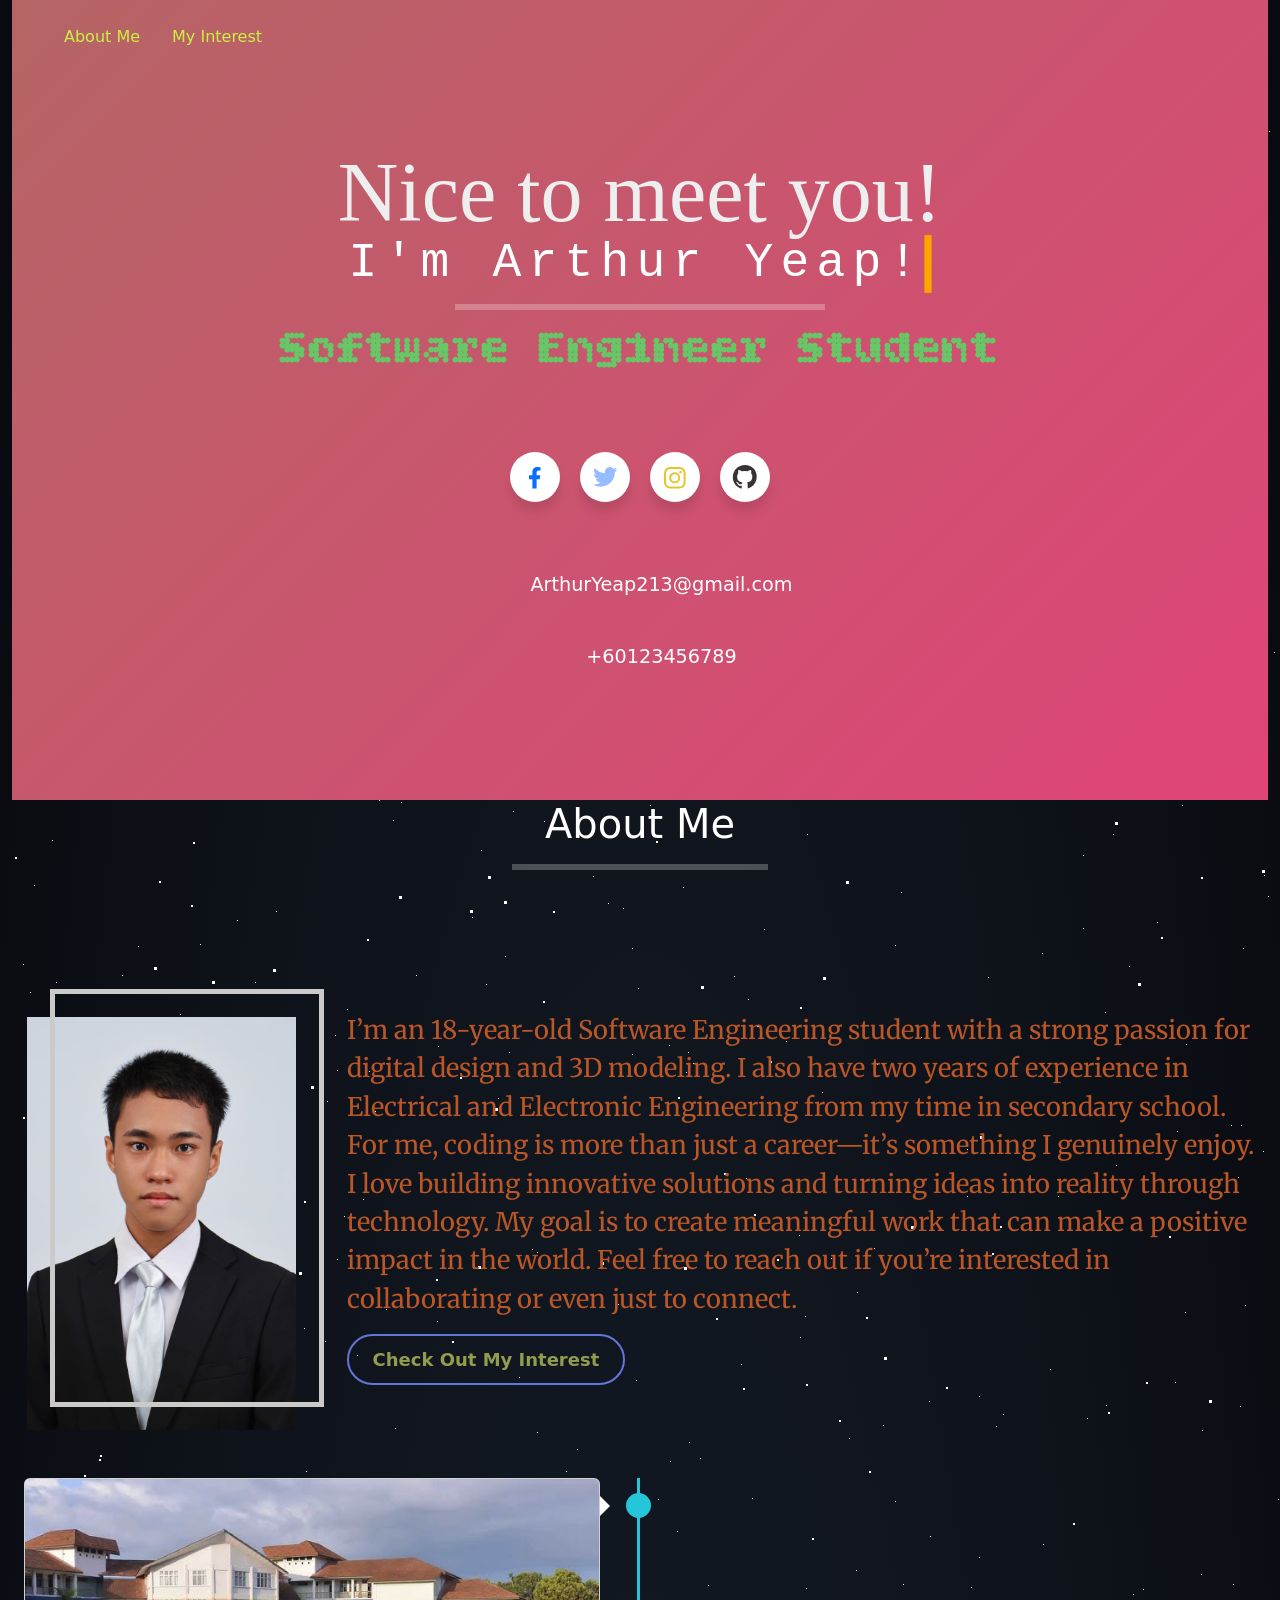
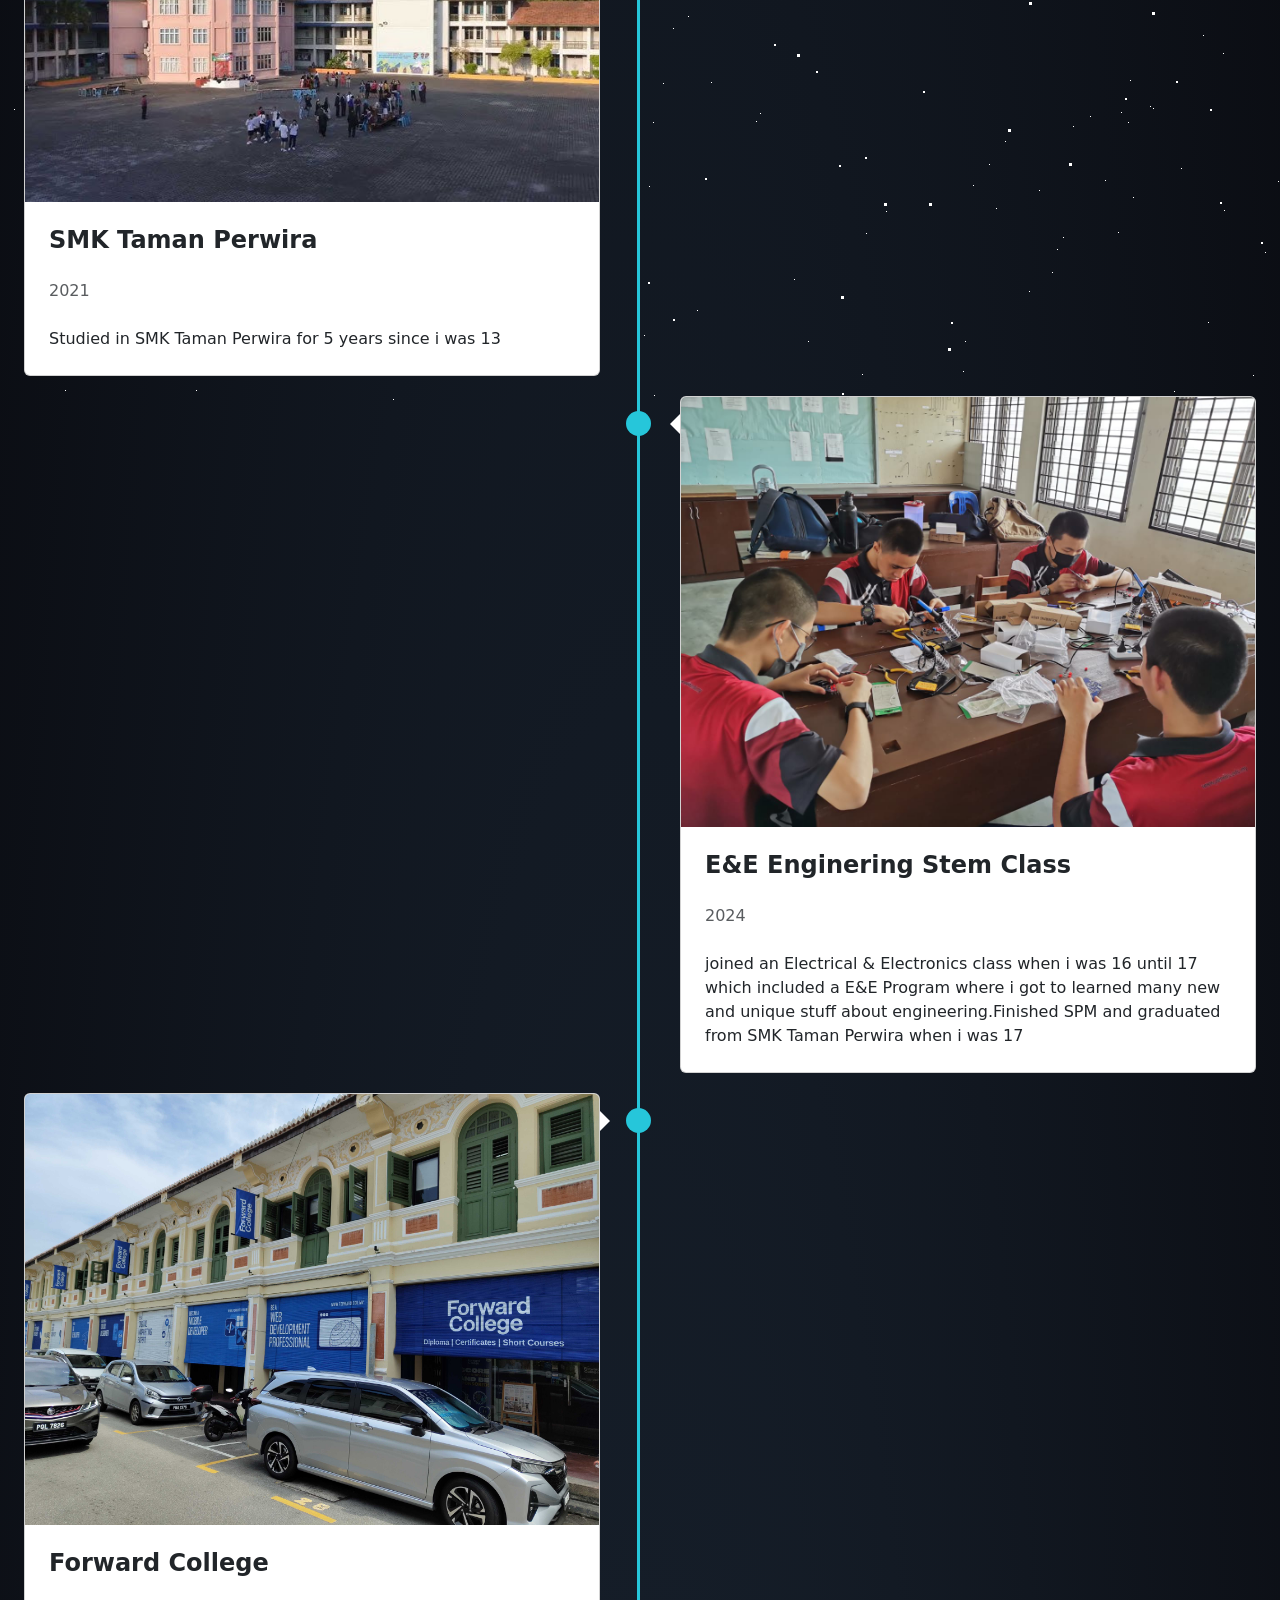
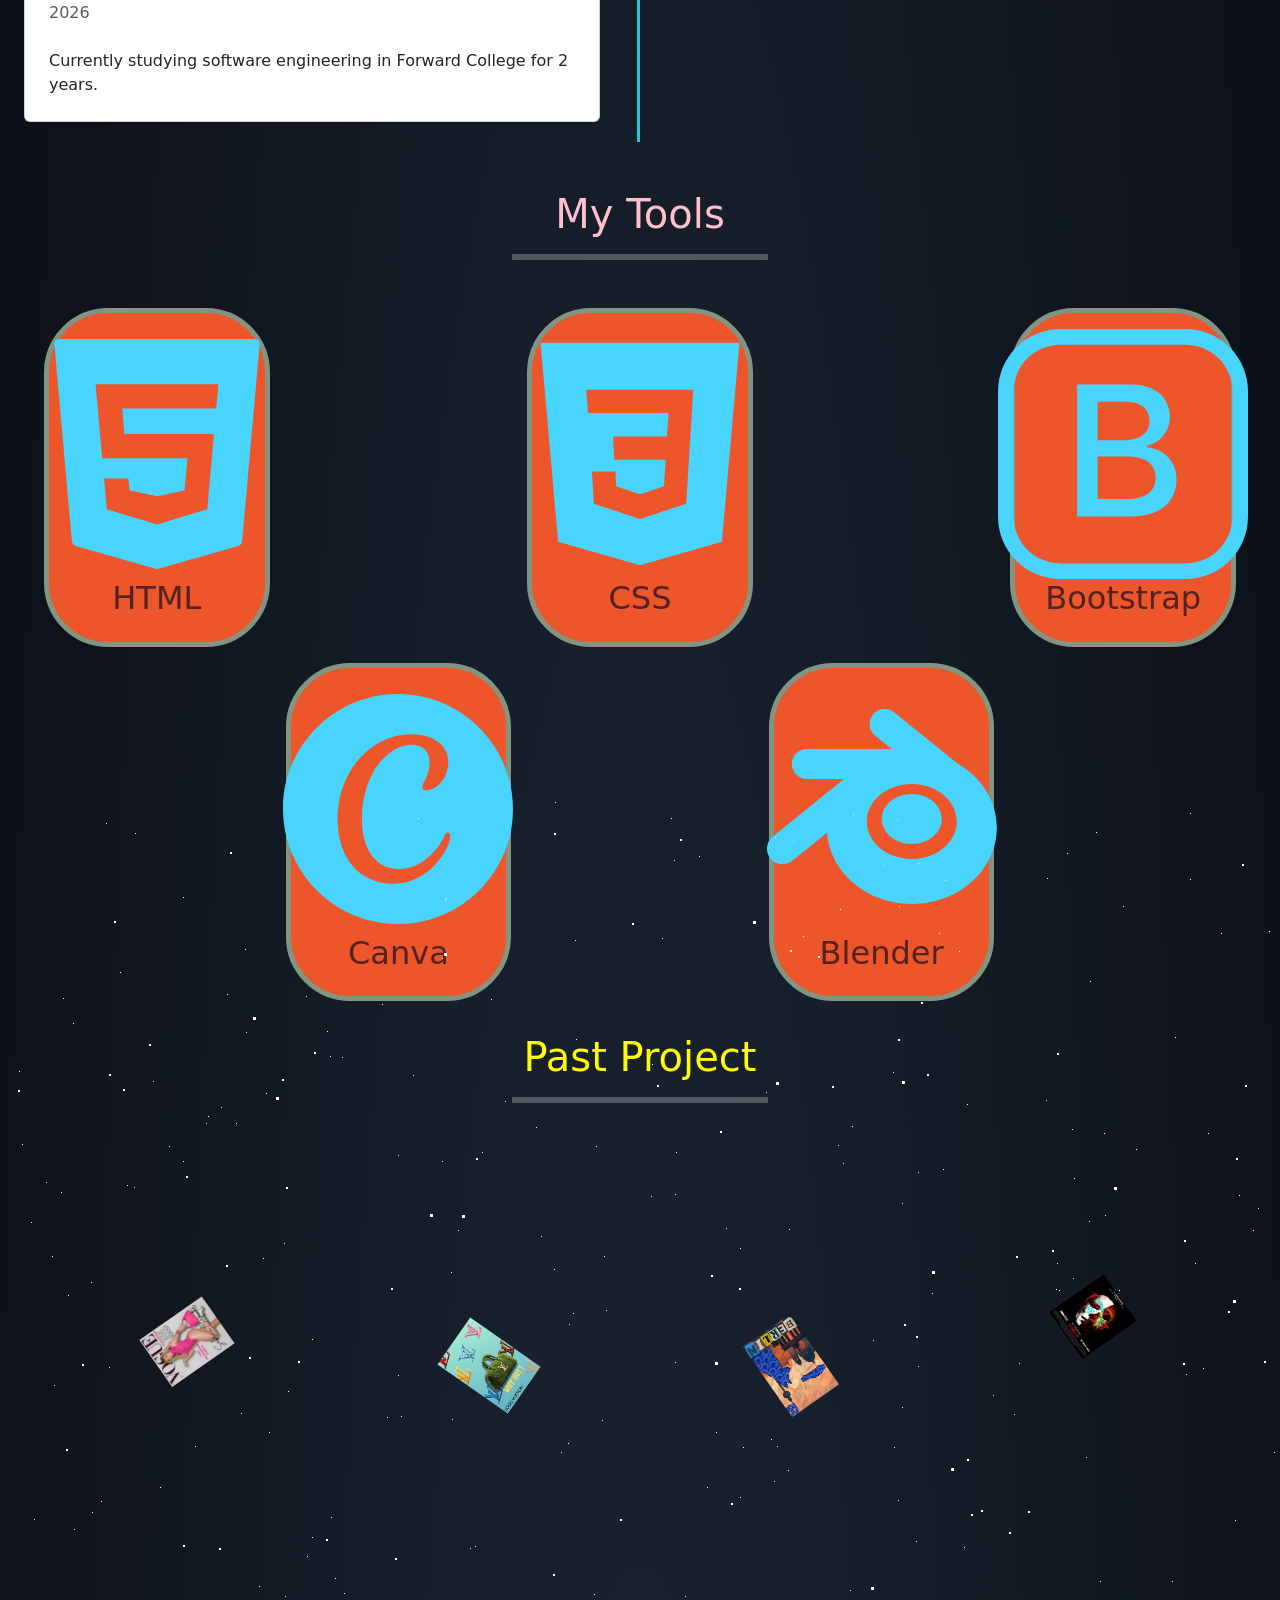
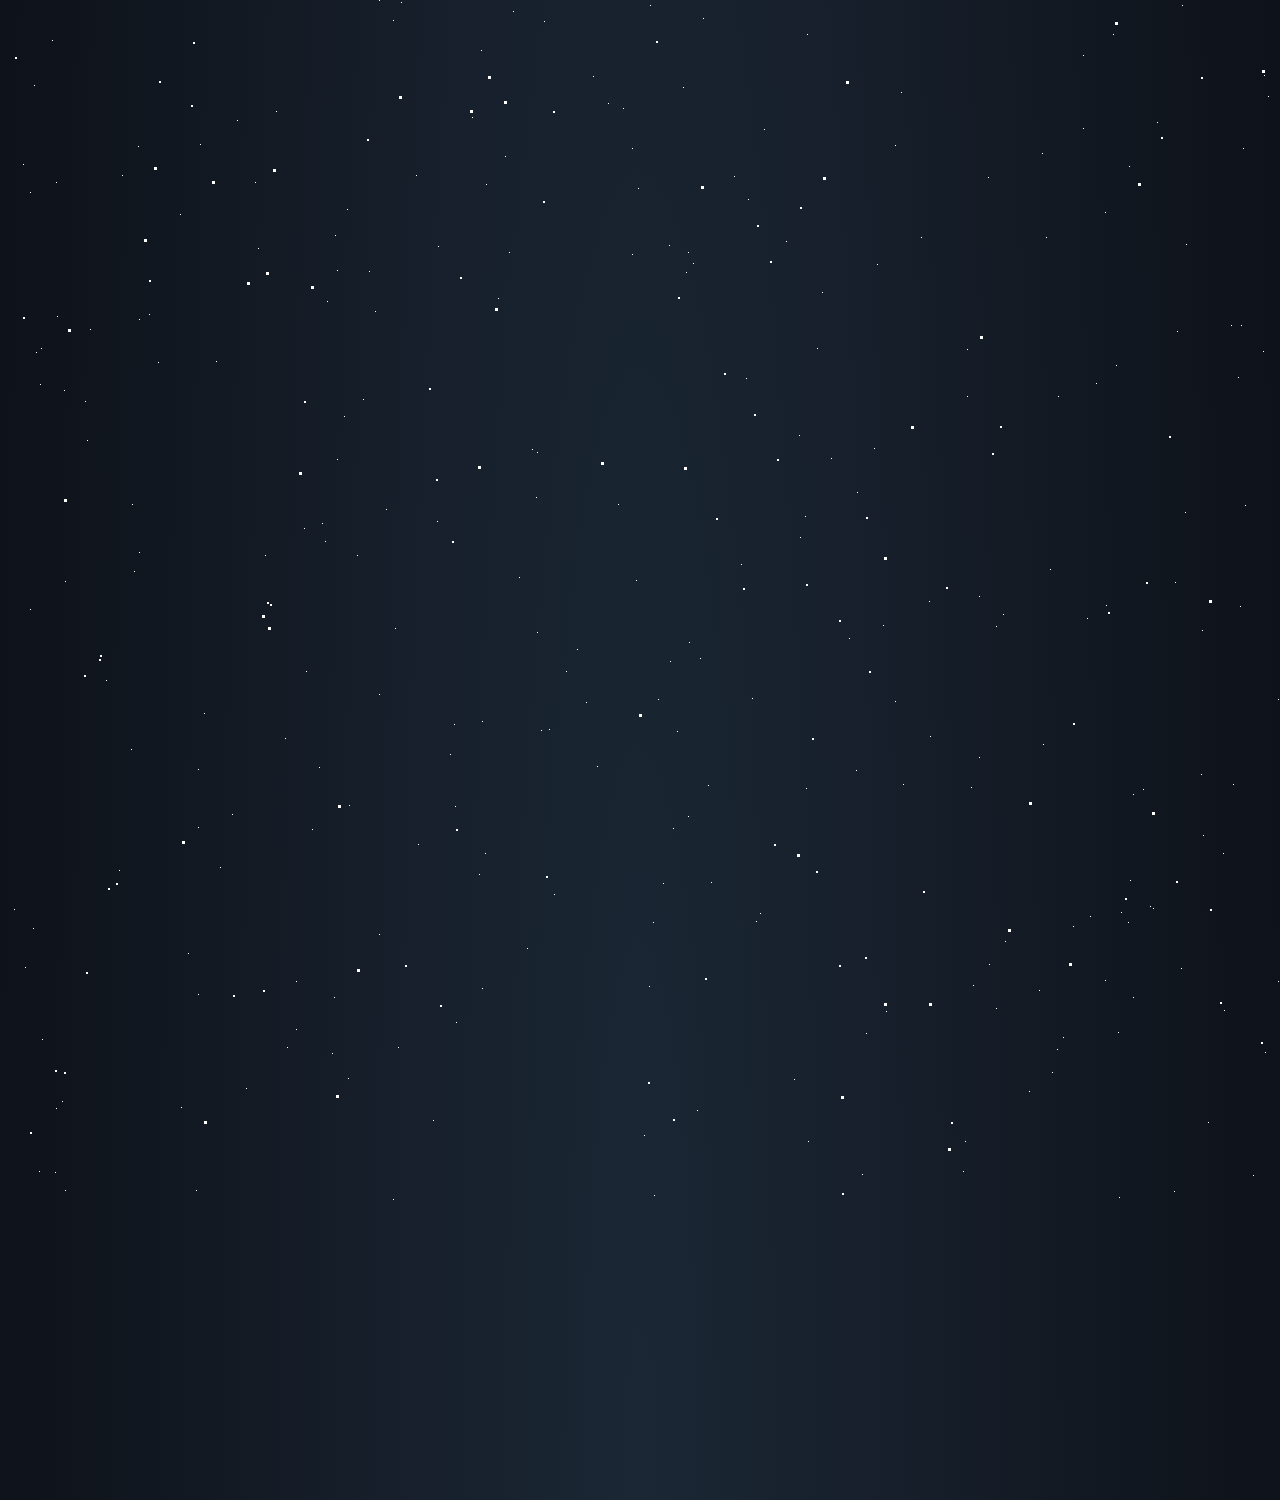
==== commit 6ccdd302: "make social media icons responsive" ====
--- a/portfolio/index.html
+++ b/portfolio/index.html
@@ -15,9 +15,6 @@
         <link href="https://fonts.googleapis.com/css2?family=Bitcount+Grid+Double:wght@100..900&family=Fredoka:wght@300..700&family=Merriweather:ital,opsz,wght@0,18..144,300..900;1,18..144,300..900&family=Oswald:wght@200..700&family=Zen+Dots&display=swap" rel="stylesheet" />
         <style>
             @import url("https://fonts.googleapis.com/css2?family=Bitcount+Grid+Double:wght@100..900&family=Fredoka:wght@300..700&family=Merriweather:ital,opsz,wght@0,18..144,300..900;1,18..144,300..900&family=Oswald:wght@200..700&family=Zen+Dots&display=swap");
-
-            font-family: Bitcount Grid Double;
-            color: rgb(103, 199, 103);
         </style>
     </head>
     <body>
@@ -29,19 +26,19 @@
 
             <nav>
                 <ul>
-                    <li><a href="about-me.html">About Me</a></li>
+                    <li><a href="index.html">About Me</a></li>
                     <li><a href="my-interest.html">My Interest</a></li>
                     <!-- adjust sizing and font family -->
                 </ul>
             </nav>
-            <div class="hello">
+            <div class="hello container-fluid">
                 <h1 class="salutation">Nice to meet you!</h1>
                 <h1 class="name">I'm Arthur Yeap!</h1>
                 <hr style="border: 3px solid rgb(255, 255, 255); width: 30%" />
                 <h1 style="font-family: Bitcount Grid Double; color: rgb(103, 199, 103)">Software Engineer Student</h1>
-                <div class="contact">
-                    <ul class="wrapper">
-                        <li class="icon facebook">
+                <div class="contact row  ">
+                    <ul class="wrapper row ">
+                        <li class="icon facebook ">
                             <span class="tooltip">Facebook</span>
                             <a href="https://www.facebook.com/fwdcollege" target="_blank">
                                 <svg viewBox="0 0 320 512" height="1.2em" fill="currentColor" xmlns="http://www.w3.org/2000/svg">
@@ -49,7 +46,7 @@
                                 </svg>
                             </a>
                         </li>
-                        <li class="icon twitter">
+                        <li class="icon twitter ">
                             <span class="tooltip">Twitter</span>
                             <a href="https://x.com/NBA" target="_blank">
                                 <svg height="1.8em" fill="currentColor" viewBox="0 0 48 48" xmlns="http://www.w3.org/2000/svg" class="twitter" style="color: rgb(150, 188, 255)">
@@ -59,7 +56,7 @@
                                 </svg>
                             </a>
                         </li>
-                        <li class="icon instagram">
+                        <li class="icon instagram ">
                             <span class="tooltip">Instagram</span>
                             <a href="https://www.instagram.com/emmawatson/" target="_blank">
                                 <svg xmlns="http://www.w3.org/2000/svg" height="1.2em" fill="currentColor" class="bi bi-instagram" viewBox="0 0 16 16" style="color: rgb(229, 195, 43)">
@@ -69,7 +66,7 @@
                                 </svg>
                             </a>
                         </li>
-                        <li class="icon github" >
+                        <li class="icon github ">
                             <span class="tooltip">GitHub</span>
                             <a href="https://github.com/ArthurYeap" target="_blank">
                                 <svg height="1.5em" viewBox="0 0 24 24" fill="currentColor" xmlns="http://www.w3.org/2000/svg" class="bi bi-github" style="color: rgb(56, 50, 50)">
@@ -124,7 +121,7 @@
                                 <img src="me sholdering.jpeg" class="card-img-top" alt="Responsive image" />
                                 <div class="card-body p-4">
                                     <h4 class="fw-bold mb-4">E&E Enginering Stem Class</h4>
-                                    <p class="text-muted mb-4"><i class="far fa-clock" aria-hidden="true"></i> 2024</p>
+                                    <p class="text-muted mb-4"   ><i class="far fa-clock" aria-hidden="true"></i> 2024</p>
                                     <p class="mb-0">joined an Electrical & Electronics class when i was 16 until 17 which included a E&E Program where i got to learned many new and unique stuff about engineering.Finished SPM and graduated from SMK Taman Perwira when i was 17</p>
                                 </div>
                             </div>
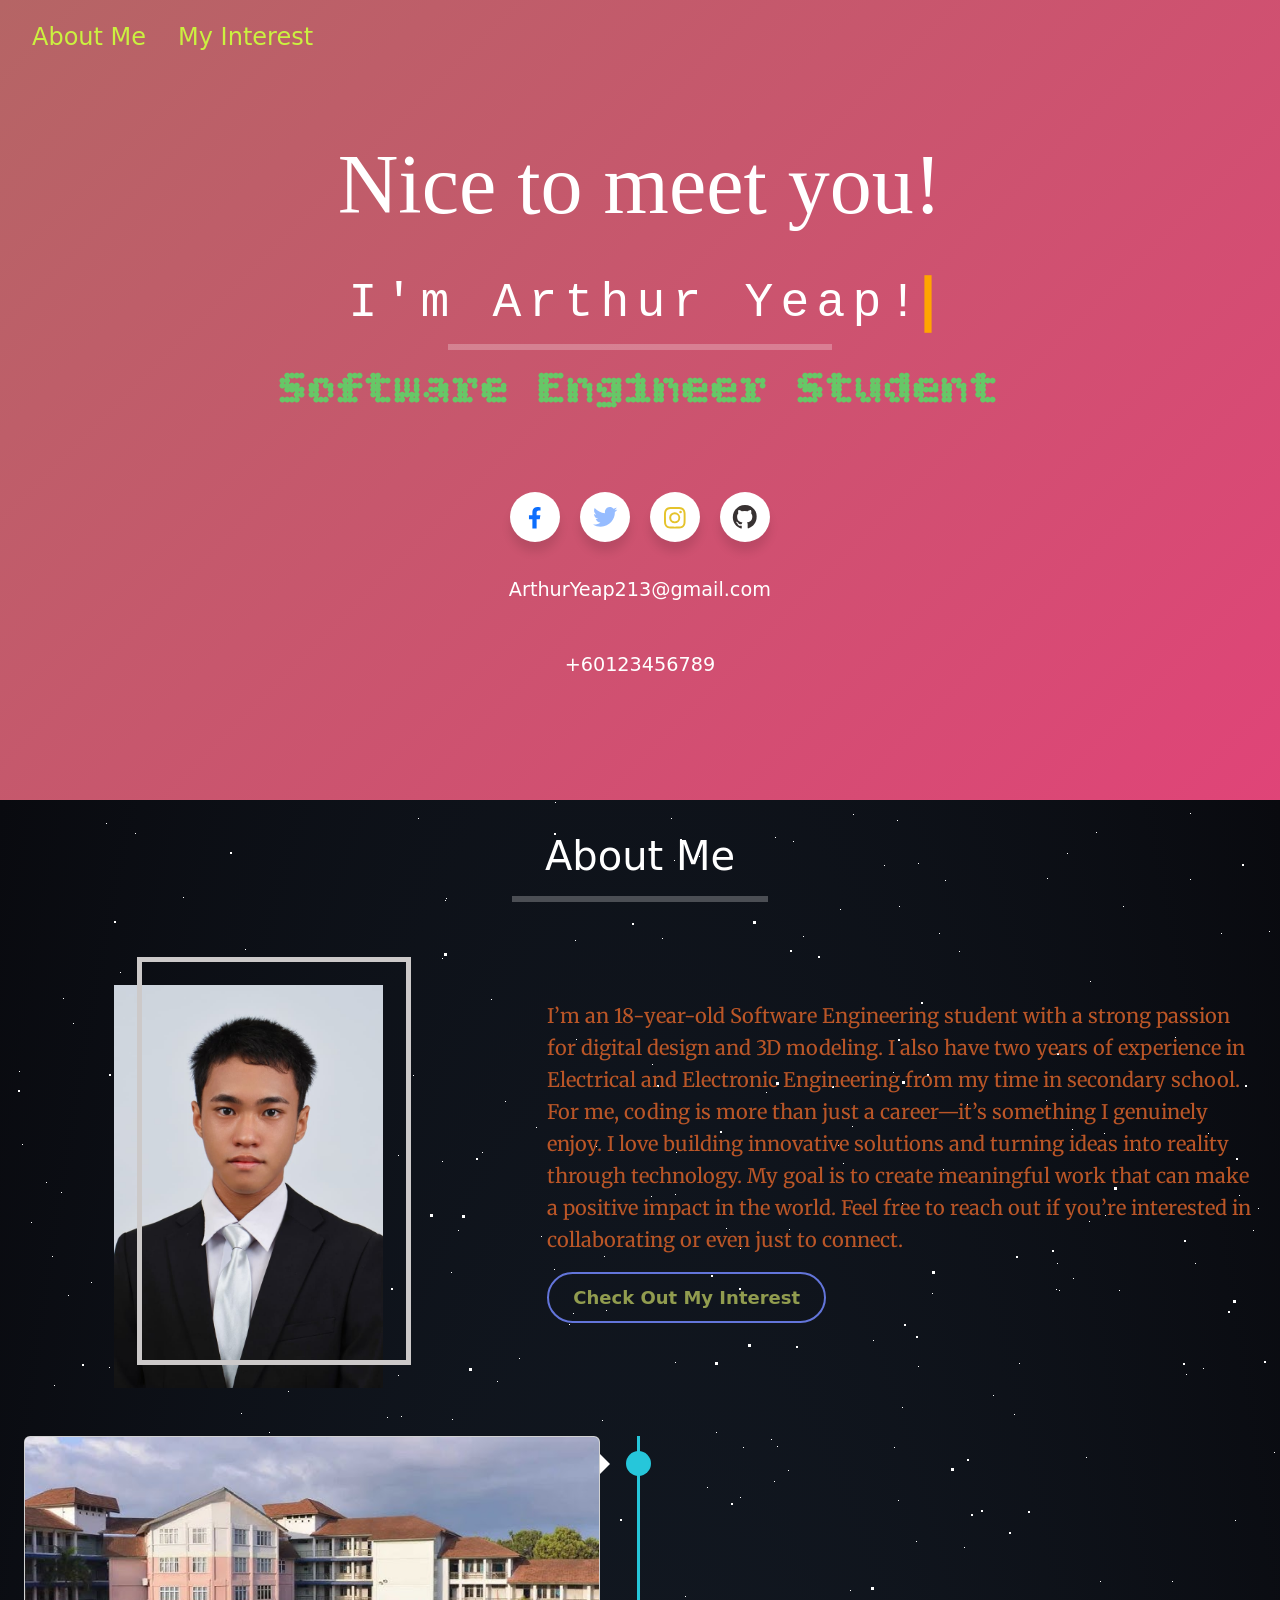
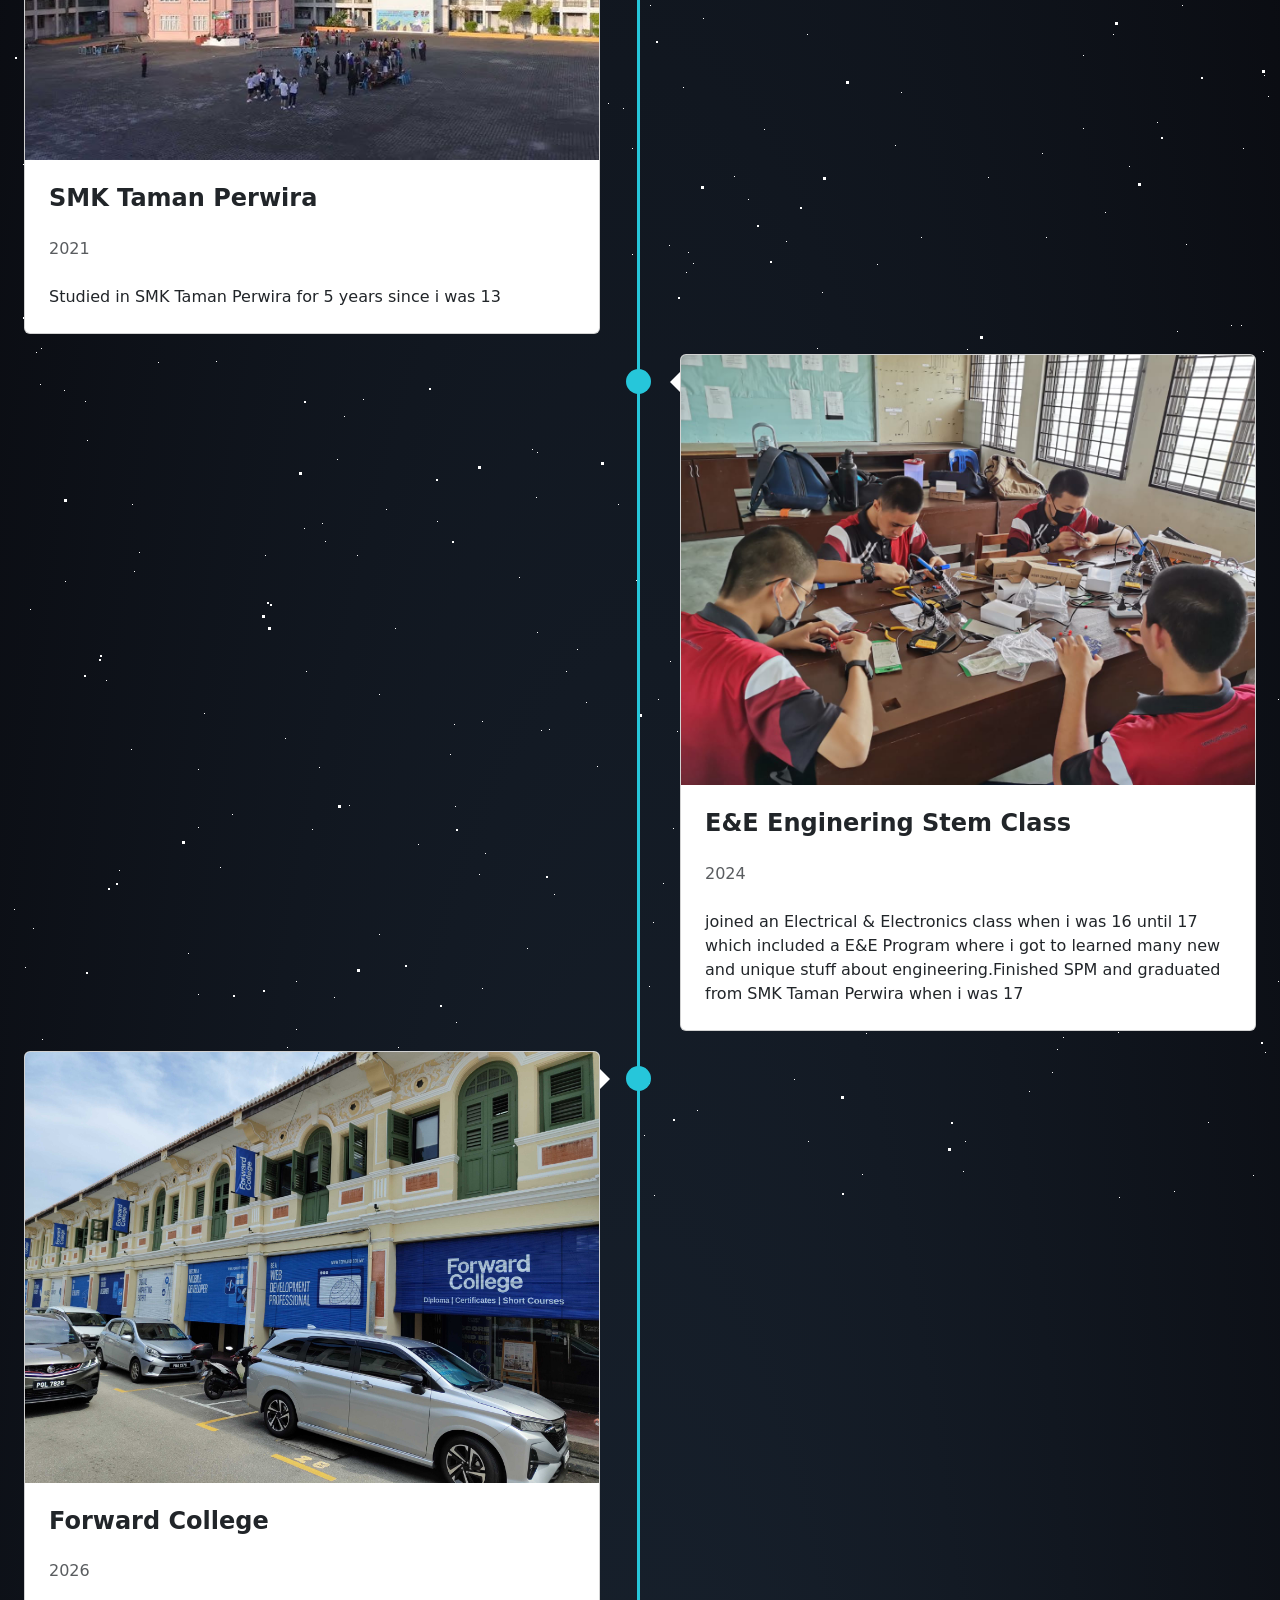
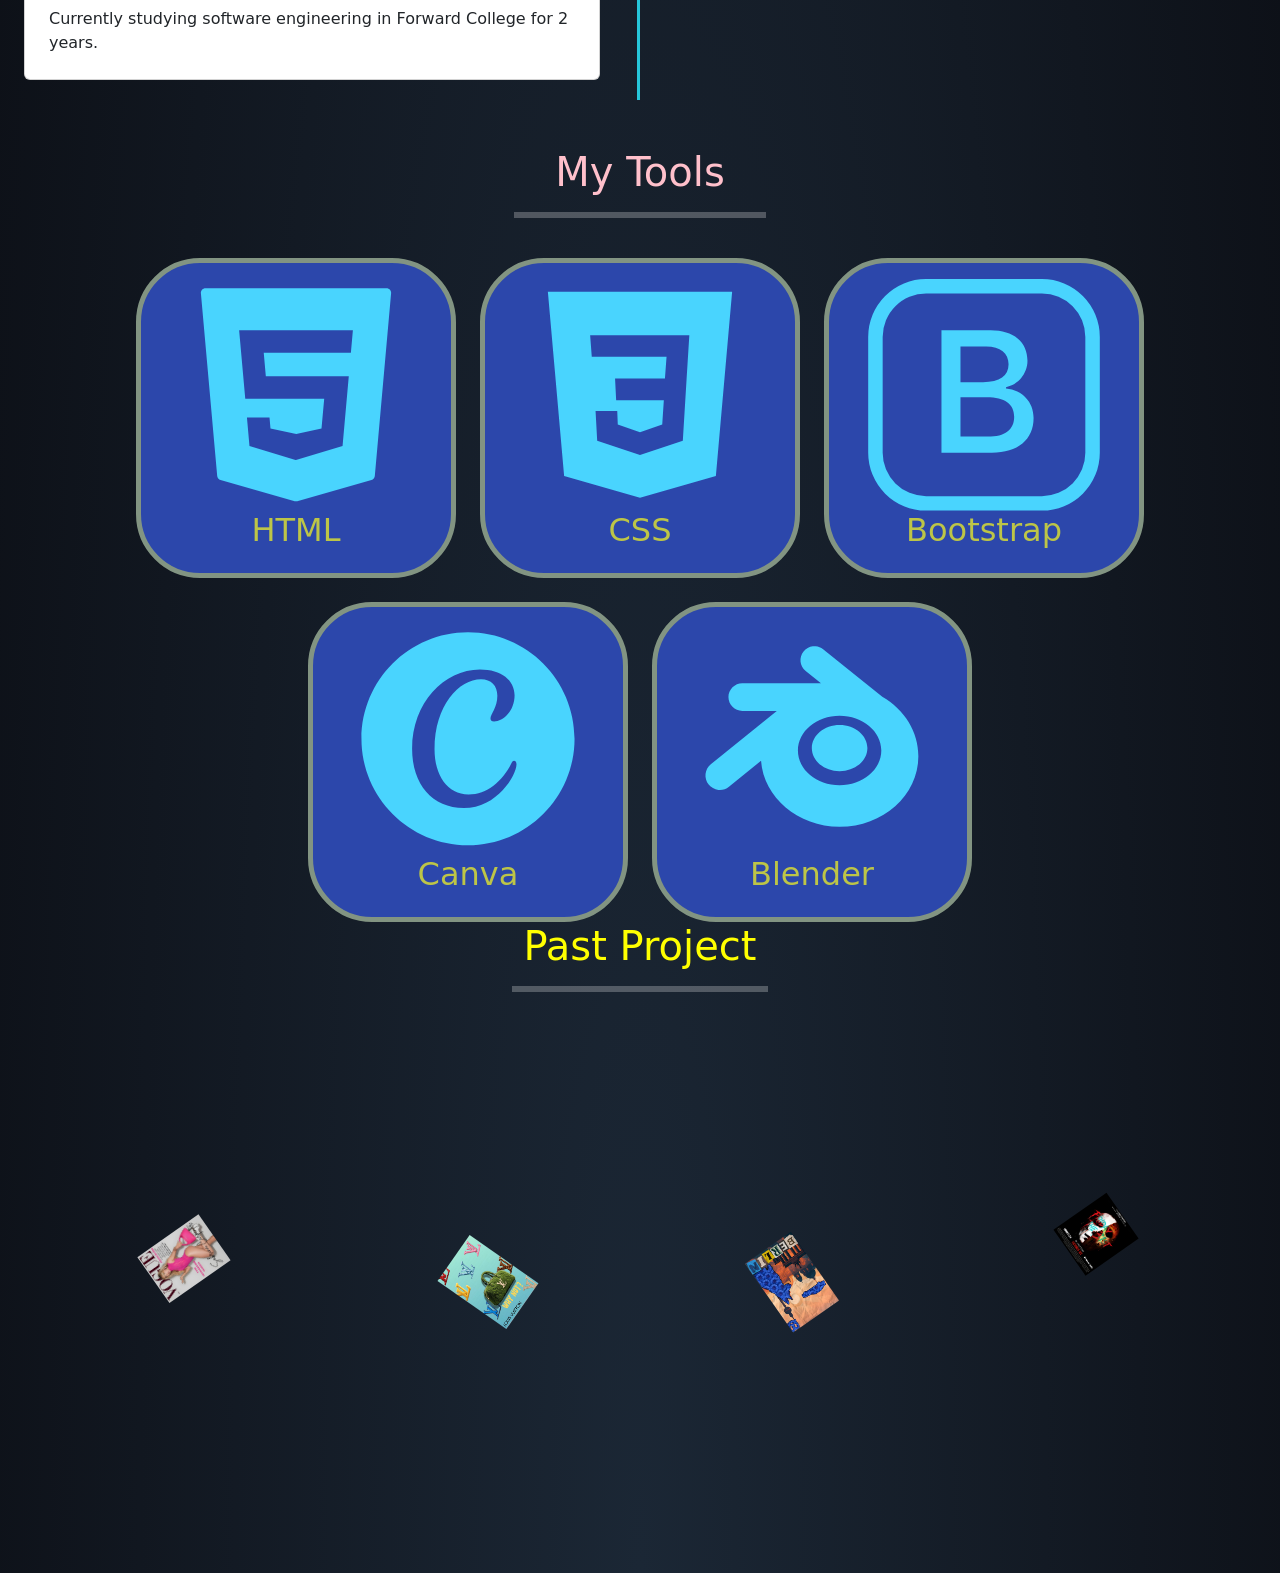
==== commit 16c5531c: "fix portfolio" ====
--- a/portfolio/index.html
+++ b/portfolio/index.html
@@ -14,92 +14,96 @@
         <link rel="preconnect" href="https://fonts.gstatic.com" crossorigin />
         <link href="https://fonts.googleapis.com/css2?family=Bitcount+Grid+Double:wght@100..900&family=Fredoka:wght@300..700&family=Merriweather:ital,opsz,wght@0,18..144,300..900;1,18..144,300..900&family=Oswald:wght@200..700&family=Zen+Dots&display=swap" rel="stylesheet" />
         <style>
+            nav {
+                position: absolute !important; font-size: 1.5rem;;
+            } 
             @import url("https://fonts.googleapis.com/css2?family=Bitcount+Grid+Double:wght@100..900&family=Fredoka:wght@300..700&family=Merriweather:ital,opsz,wght@0,18..144,300..900;1,18..144,300..900&family=Oswald:wght@200..700&family=Zen+Dots&display=swap");
         </style>
     </head>
     <body>
         <!-- From Uiverse.io by jaykdoe -->
+
+        <nav class="row">
+            <ul>
+                <li><a href="index.html">About Me</a></li>
+                <li><a href="my-interest.html">My Interest</a></li>
+                <!-- adjust sizing and font family -->
+            </ul>
+        </nav>
+        <div class="hello">
+            <h1 class="salutation">Nice to meet you!</h1>
+            <h1 class="name" style="margin-top: 3rem">I'm Arthur Yeap!</h1>
+            <hr style="border: 3px solid rgb(255, 255, 255); width: 30%" />
+            <h1 style="font-family: Bitcount Grid Double; color: rgb(103, 199, 103)">Software Engineer Student</h1>
+            <div class="contact row">
+                <ul class="wrapper row">
+                    <li class="icon facebook col-lg-3 col-md-6 col-6">
+                        <span class="tooltip">Facebook</span>
+                        <a href="https://www.facebook.com/fwdcollege" target="_blank">
+                            <svg viewBox="0 0 320 512" height="1.2em" fill="currentColor" xmlns="http://www.w3.org/2000/svg">
+                                <path d="M279.14 288l14.22-92.66h-88.91v-60.13c0-25.35 12.42-50.06 52.24-50.06h40.42V6.26S260.43 0 225.36 0c-73.22 0-121.08 44.38-121.08 124.72v70.62H22.89V288h81.39v224h100.17V288z"></path>
+                            </svg>
+                        </a>
+                    </li>
+                    <li class="icon twitter col-lg-3 col-md-6 col-6">
+                        <span class="tooltip">Twitter</span>
+                        <a href="https://x.com/NBA" target="_blank">
+                            <svg height="1.8em" fill="currentColor" viewBox="0 0 48 48" xmlns="http://www.w3.org/2000/svg" class="twitter" style="color: rgb(150, 188, 255)">
+                                <path
+                                    d="M42,12.429c-1.323,0.586-2.746,0.977-4.247,1.162c1.526-0.906,2.7-2.351,3.251-4.058c-1.428,0.837-3.01,1.452-4.693,1.776C34.967,9.884,33.05,9,30.926,9c-4.08,0-7.387,3.278-7.387,7.32c0,0.572,0.067,1.129,0.193,1.67c-6.138-0.308-11.582-3.226-15.224-7.654c-0.64,1.082-1,2.349-1,3.686c0,2.541,1.301,4.778,3.285,6.096c-1.211-0.037-2.351-0.374-3.349-0.914c0,0.022,0,0.055,0,0.086c0,3.551,2.547,6.508,5.923,7.181c-0.617,0.169-1.269,0.263-1.941,0.263c-0.477,0-0.942-0.054-1.392-0.135c0.94,2.902,3.667,5.023,6.898,5.086c-2.528,1.96-5.712,3.134-9.174,3.134c-0.598,0-1.183-0.034-1.761-0.104C9.268,36.786,13.152,38,17.321,38c13.585,0,21.017-11.156,21.017-20.834c0-0.317-0.01-0.633-0.025-0.945C39.763,15.197,41.013,13.905,42,12.429"
+                                ></path>
+                            </svg>
+                        </a>
+                    </li>
+                    <li class="icon instagram col-lg-3 col-md-6 col-6">
+                        <span class="tooltip">Instagram</span>
+                        <a href="https://www.instagram.com/emmawatson/" target="_blank">
+                            <svg xmlns="http://www.w3.org/2000/svg" height="1.2em" fill="currentColor" class="bi bi-instagram" viewBox="0 0 16 16" style="color: rgb(229, 195, 43)">
+                                <path
+                                    d="M8 0C5.829 0 5.556.01 4.703.048 3.85.088 3.269.222 2.76.42a3.917 3.917 0 0 0-1.417.923A3.927 3.927 0 0 0 .42 2.76C.222 3.268.087 3.85.048 4.7.01 5.555 0 5.827 0 8.001c0 2.172.01 2.444.048 3.297.04.852.174 1.433.372 1.942.205.526.478.972.923 1.417.444.445.89.719 1.416.923.51.198 1.09.333 1.942.372C5.555 15.99 5.827 16 8 16s2.444-.01 3.298-.048c.851-.04 1.434-.174 1.943-.372a3.916 3.916 0 0 0 1.416-.923c.445-.445.718-.891.923-1.417.197-.509.332-1.09.372-1.942C15.99 10.445 16 10.173 16 8s-.01-2.445-.048-3.299c-.04-.851-.175-1.433-.372-1.941a3.926 3.926 0 0 0-.923-1.417A3.911 3.911 0 0 0 13.24.42c-.51-.198-1.092-.333-1.943-.372C10.443.01 10.172 0 7.998 0h.003zm-.717 1.442h.718c2.136 0 2.389.007 3.232.046.78.035 1.204.166 1.486.275.373.145.64.319.92.599.28.28.453.546.598.92.11.281.24.705.275 1.485.039.843.047 1.096.047 3.231s-.008 2.389-.047 3.232c-.035.78-.166 1.203-.275 1.485a2.47 2.47 0 0 1-.599.919c-.28.28-.546.453-.92.598-.28.11-.704.24-1.485.276-.843.038-1.096.047-3.232.047s-2.39-.009-3.233-.047c-.78-.036-1.203-.166-1.485-.276a2.478 2.478 0 0 1-.92-.598 2.48 2.48 0 0 1-.6-.92c-.109-.281-.24-.705-.275-1.485-.038-.843-.046-1.096-.046-3.233 0-2.136.008-2.388.046-3.231.036-.78.166-1.204.276-1.486.145-.373.319-.64.599-.92.28-.28.546-.453.92-.598.282-.11.705-.24 1.485-.276.738-.034 1.024-.044 2.515-.045v.002zm4.988 1.328a.96.96 0 1 0 0 1.92.96.96 0 0 0 0-1.92zm-4.27 1.122a4.109 4.109 0 1 0 0 8.217 4.109 4.109 0 0 0 0-8.217zm0 1.441a2.667 2.667 0 1 1 0 5.334 2.667 2.667 0 0 1 0-5.334z"
+                                ></path>
+                            </svg>
+                        </a>
+                    </li>
+                    <li class="icon github col-lg-3 col-md-6 col-6">
+                        <span class="tooltip">GitHub</span>
+                        <a href="https://github.com/ArthurYeap" target="_blank">
+                            <svg height="1.5em" viewBox="0 0 24 24" fill="currentColor" xmlns="http://www.w3.org/2000/svg" class="bi bi-github" style="color: rgb(56, 50, 50)">
+                                <path
+                                    d="M12 .5C5.73.5.75 5.48.75 11.75c0 4.86 3.15 8.97 7.52 10.43.55.1.75-.24.75-.53 0-.26-.01-1.13-.02-2.05-3.06.66-3.7-1.47-3.7-1.47-.5-1.27-1.22-1.6-1.22-1.6-1-.68.07-.67.07-.67 1.1.08 1.68 1.13 1.68 1.13.98 1.68 2.58 1.2 3.2.92.1-.71.38-1.2.7-1.47-2.44-.28-5-1.22-5-5.43 0-1.2.43-2.18 1.13-2.95-.11-.28-.49-1.4.11-2.92 0 0 .92-.3 3.02 1.13a10.5 10.5 0 0 1 5.5 0c2.1-1.43 3.02-1.13 3.02-1.13.6 1.52.22 2.64.11 2.92.7.77 1.13 1.75 1.13 2.95 0 4.22-2.56 5.14-5 5.42.39.34.73 1.01.73 2.04 0 1.47-.01 2.66-.01 3.02 0 .29.2.64.75.53 4.37-1.46 7.52-5.57 7.52-10.43C23.25 5.48 18.27.5 12 .5z"
+                                />
+                            </svg>
+                        </a>
+                    </li>
+                </ul>
+                <p style="color: white">ArthurYeap213@gmail.com</p>
+                <p style="padding-top: 2rem; color: white">+60123456789</p>
+            </div>
+            <!-- adjust sizing,spacing and font family -->
+        </div>
         <div class="starry-background container-fluid">
             <div id="stars"></div>
             <div id="stars2"></div>
             <div id="stars3"></div>
-
-            <nav>
-                <ul>
-                    <li><a href="index.html">About Me</a></li>
-                    <li><a href="my-interest.html">My Interest</a></li>
-                    <!-- adjust sizing and font family -->
-                </ul>
-            </nav>
-            <div class="hello container-fluid">
-                <h1 class="salutation">Nice to meet you!</h1>
-                <h1 class="name">I'm Arthur Yeap!</h1>
-                <hr style="border: 3px solid rgb(255, 255, 255); width: 30%" />
-                <h1 style="font-family: Bitcount Grid Double; color: rgb(103, 199, 103)">Software Engineer Student</h1>
-                <div class="contact row  ">
-                    <ul class="wrapper row ">
-                        <li class="icon facebook ">
-                            <span class="tooltip">Facebook</span>
-                            <a href="https://www.facebook.com/fwdcollege" target="_blank">
-                                <svg viewBox="0 0 320 512" height="1.2em" fill="currentColor" xmlns="http://www.w3.org/2000/svg">
-                                    <path d="M279.14 288l14.22-92.66h-88.91v-60.13c0-25.35 12.42-50.06 52.24-50.06h40.42V6.26S260.43 0 225.36 0c-73.22 0-121.08 44.38-121.08 124.72v70.62H22.89V288h81.39v224h100.17V288z"></path>
-                                </svg>
-                            </a>
-                        </li>
-                        <li class="icon twitter ">
-                            <span class="tooltip">Twitter</span>
-                            <a href="https://x.com/NBA" target="_blank">
-                                <svg height="1.8em" fill="currentColor" viewBox="0 0 48 48" xmlns="http://www.w3.org/2000/svg" class="twitter" style="color: rgb(150, 188, 255)">
-                                    <path
-                                        d="M42,12.429c-1.323,0.586-2.746,0.977-4.247,1.162c1.526-0.906,2.7-2.351,3.251-4.058c-1.428,0.837-3.01,1.452-4.693,1.776C34.967,9.884,33.05,9,30.926,9c-4.08,0-7.387,3.278-7.387,7.32c0,0.572,0.067,1.129,0.193,1.67c-6.138-0.308-11.582-3.226-15.224-7.654c-0.64,1.082-1,2.349-1,3.686c0,2.541,1.301,4.778,3.285,6.096c-1.211-0.037-2.351-0.374-3.349-0.914c0,0.022,0,0.055,0,0.086c0,3.551,2.547,6.508,5.923,7.181c-0.617,0.169-1.269,0.263-1.941,0.263c-0.477,0-0.942-0.054-1.392-0.135c0.94,2.902,3.667,5.023,6.898,5.086c-2.528,1.96-5.712,3.134-9.174,3.134c-0.598,0-1.183-0.034-1.761-0.104C9.268,36.786,13.152,38,17.321,38c13.585,0,21.017-11.156,21.017-20.834c0-0.317-0.01-0.633-0.025-0.945C39.763,15.197,41.013,13.905,42,12.429"
-                                    ></path>
-                                </svg>
-                            </a>
-                        </li>
-                        <li class="icon instagram ">
-                            <span class="tooltip">Instagram</span>
-                            <a href="https://www.instagram.com/emmawatson/" target="_blank">
-                                <svg xmlns="http://www.w3.org/2000/svg" height="1.2em" fill="currentColor" class="bi bi-instagram" viewBox="0 0 16 16" style="color: rgb(229, 195, 43)">
-                                    <path
-                                        d="M8 0C5.829 0 5.556.01 4.703.048 3.85.088 3.269.222 2.76.42a3.917 3.917 0 0 0-1.417.923A3.927 3.927 0 0 0 .42 2.76C.222 3.268.087 3.85.048 4.7.01 5.555 0 5.827 0 8.001c0 2.172.01 2.444.048 3.297.04.852.174 1.433.372 1.942.205.526.478.972.923 1.417.444.445.89.719 1.416.923.51.198 1.09.333 1.942.372C5.555 15.99 5.827 16 8 16s2.444-.01 3.298-.048c.851-.04 1.434-.174 1.943-.372a3.916 3.916 0 0 0 1.416-.923c.445-.445.718-.891.923-1.417.197-.509.332-1.09.372-1.942C15.99 10.445 16 10.173 16 8s-.01-2.445-.048-3.299c-.04-.851-.175-1.433-.372-1.941a3.926 3.926 0 0 0-.923-1.417A3.911 3.911 0 0 0 13.24.42c-.51-.198-1.092-.333-1.943-.372C10.443.01 10.172 0 7.998 0h.003zm-.717 1.442h.718c2.136 0 2.389.007 3.232.046.78.035 1.204.166 1.486.275.373.145.64.319.92.599.28.28.453.546.598.92.11.281.24.705.275 1.485.039.843.047 1.096.047 3.231s-.008 2.389-.047 3.232c-.035.78-.166 1.203-.275 1.485a2.47 2.47 0 0 1-.599.919c-.28.28-.546.453-.92.598-.28.11-.704.24-1.485.276-.843.038-1.096.047-3.232.047s-2.39-.009-3.233-.047c-.78-.036-1.203-.166-1.485-.276a2.478 2.478 0 0 1-.92-.598 2.48 2.48 0 0 1-.6-.92c-.109-.281-.24-.705-.275-1.485-.038-.843-.046-1.096-.046-3.233 0-2.136.008-2.388.046-3.231.036-.78.166-1.204.276-1.486.145-.373.319-.64.599-.92.28-.28.546-.453.92-.598.282-.11.705-.24 1.485-.276.738-.034 1.024-.044 2.515-.045v.002zm4.988 1.328a.96.96 0 1 0 0 1.92.96.96 0 0 0 0-1.92zm-4.27 1.122a4.109 4.109 0 1 0 0 8.217 4.109 4.109 0 0 0 0-8.217zm0 1.441a2.667 2.667 0 1 1 0 5.334 2.667 2.667 0 0 1 0-5.334z"
-                                    ></path>
-                                </svg>
-                            </a>
-                        </li>
-                        <li class="icon github ">
-                            <span class="tooltip">GitHub</span>
-                            <a href="https://github.com/ArthurYeap" target="_blank">
-                                <svg height="1.5em" viewBox="0 0 24 24" fill="currentColor" xmlns="http://www.w3.org/2000/svg" class="bi bi-github" style="color: rgb(56, 50, 50)">
-                                    <path
-                                        d="M12 .5C5.73.5.75 5.48.75 11.75c0 4.86 3.15 8.97 7.52 10.43.55.1.75-.24.75-.53 0-.26-.01-1.13-.02-2.05-3.06.66-3.7-1.47-3.7-1.47-.5-1.27-1.22-1.6-1.22-1.6-1-.68.07-.67.07-.67 1.1.08 1.68 1.13 1.68 1.13.98 1.68 2.58 1.2 3.2.92.1-.71.38-1.2.7-1.47-2.44-.28-5-1.22-5-5.43 0-1.2.43-2.18 1.13-2.95-.11-.28-.49-1.4.11-2.92 0 0 .92-.3 3.02 1.13a10.5 10.5 0 0 1 5.5 0c2.1-1.43 3.02-1.13 3.02-1.13.6 1.52.22 2.64.11 2.92.7.77 1.13 1.75 1.13 2.95 0 4.22-2.56 5.14-5 5.42.39.34.73 1.01.73 2.04 0 1.47-.01 2.66-.01 3.02 0 .29.2.64.75.53 4.37-1.46 7.52-5.57 7.52-10.43C23.25 5.48 18.27.5 12 .5z"
-                                    />
-                                </svg>
-                            </a>
-                        </li>
-                    </ul>
-                    <p style="padding-left: 3rem; padding-top: 2rem; color: white">ArthurYeap213@gmail.com</p>
-                    <p style="padding-left: 3rem; padding-top: 2rem; color: white">+60123456789</p>
-                </div>
-                <!-- adjust sizing,spacing and font family -->
-            </div>
             <!-- add canva,blender,bootstrap,html and css as language i know how to use and cert -->
-            <h1 style="color: white; text-align: center">About Me</h1>
-            <hr style="border: 3px solid white; width: 20vw; display: block; margin-left: auto; margin-right: auto" />
-
-            <section id="introduction">
-                <img src="my secondary grad pic.jpeg" alt="Arthur Yeap's Picture" class="profile-pic" />
-                <div class="introduction">
-                    <p style="color: rgb(187, 86, 39); font-size: 1.6rem; font-family: Merriweather">
-                        I’m an 18-year-old Software Engineering student with a strong passion for <br />
-                        digital design and 3D modeling. I also have two years of experience in <br />
-                        Electrical and Electronic Engineering from my time in secondary school. <br />
-                        For me, coding is more than just a career—it’s something I genuinely enjoy. <br />
-                        I love building innovative solutions and turning ideas into reality through <br />
-                        technology. My goal is to create meaningful work that can make a positive <br />
-                        impact in the world. Feel free to reach out if you’re interested in <br />
-                        collaborating or even just to connect.
-                    </p>
-                    <button class="button"><a href="my-interest.html">Check Out My Interest</a></button>
+            <h1 style="color: white; text-align: center; margin-top: 2rem">About Me</h1>
+            <hr style="border: 3px solid white; width: 20vw; display: block; margin-left: auto; margin-right: auto; margin-bottom: -3rem" />
+            <section id="introduction" class="container-fluid">
+                <div class="row align-items-center">
+                    <!-- Image -->
+                    <div class="col-12 col-lg-5 text-center mb-4 mb-lg-0">
+                        <img src="my secondary grad pic.jpeg" alt="Arthur Yeap's Picture" class="profile-pic img-fluid" />
+                    </div>
+
+                    <!-- Text -->
+                    <div class="col-12 col-lg-7 text-center text-lg-start">
+                        <p class="intro-text">
+                            I’m an 18-year-old Software Engineering student with a strong passion for digital design and 3D modeling. I also have two years of experience in Electrical and Electronic Engineering from my time in secondary school. For me, coding is more than just a career—it’s
+                            something I genuinely enjoy. I love building innovative solutions and turning ideas into reality through technology. My goal is to create meaningful work that can make a positive impact in the world. Feel free to reach out if you’re interested in collaborating or even
+                            just to connect.
+                        </p>
+                        <button class="button"><a href="my-interest.html">Check Out My Interest</a></button>
+                    </div>
                 </div>
             </section>
 
@@ -121,7 +125,7 @@
                                 <img src="me sholdering.jpeg" class="card-img-top" alt="Responsive image" />
                                 <div class="card-body p-4">
                                     <h4 class="fw-bold mb-4">E&E Enginering Stem Class</h4>
-                                    <p class="text-muted mb-4"   ><i class="far fa-clock" aria-hidden="true"></i> 2024</p>
+                                    <p class="text-muted mb-4"><i class="far fa-clock" aria-hidden="true"></i> 2024</p>
                                     <p class="mb-0">joined an Electrical & Electronics class when i was 16 until 17 which included a E&E Program where i got to learned many new and unique stuff about engineering.Finished SPM and graduated from SMK Taman Perwira when i was 17</p>
                                 </div>
                             </div>
@@ -141,137 +145,159 @@
             </section>
 
             <h1 style="text-align: center; color: pink">My Tools</h1>
-            <hr style="border: 3px solid white; width: 20vw; display: block; margin-left: auto; margin-right: auto" />
-
-            <div class="tools">
-                <div class="app html">
-                    <svg xmlns="http://www.w3.org/2000/svg" x="0px" y="0px" width="250" height="250" viewBox="0,0,256,256">
-                        <g
-                            fill="#49d4fe"
-                            fill-rule="nonzero"
-                            stroke="none"
-                            stroke-width="1"
-                            stroke-linecap="butt"
-                            stroke-linejoin="miter"
-                            stroke-miterlimit="10"
-                            stroke-dasharray=""
-                            stroke-dashoffset="0"
-                            font-family="none"
-                            font-weight="none"
-                            font-size="none"
-                            text-anchor="none"
-                            style="mix-blend-mode: normal"
-                        >
-                            <g transform="scale(5.12,5.12)">
+            <hr style="border: 3px solid white; width: 20%; display: block; margin-left: auto; margin-right: auto" />
+
+            <div class="container-fluid py-4" style="display: flex; justify-content: center">
+                <div class="row">
+                    <div class="col-12 col-lg-4">
+                        <div class="app html">
+                            <svg xmlns="http://www.w3.org/2000/svg" x="0px" y="0px" width="250" height="250" viewBox="0,0,256,256">
+                                <g
+                                    fill="#49d4fe"
+                                    fill-rule="nonzero"
+                                    stroke="none"
+                                    stroke-width="1"
+                                    stroke-linecap="butt"
+                                    stroke-linejoin="miter"
+                                    stroke-miterlimit="10"
+                                    stroke-dasharray=""
+                                    stroke-dashoffset="0"
+                                    font-family="none"
+                                    font-weight="none"
+                                    font-size="none"
+                                    text-anchor="none"
+                                    style="mix-blend-mode: normal"
+                                >
+                                    <g transform="scale(5.12,5.12)">
+                                        <path
+                                            d="M45.27344,2.32422c-0.1875,-0.20703 -0.45703,-0.32422 -0.73828,-0.32422h-39.07031c-0.28125,0 -0.55078,0.11719 -0.73828,0.32422c-0.19141,0.20703 -0.28516,0.48438 -0.25781,0.76563l3.51953,39.42578c0.03516,0.41406 0.32422,0.75781 0.72266,0.875l16.01172,4.57031c0.08594,0.02734 0.17969,0.03906 0.27344,0.03906c0.09375,0 0.18359,-0.01172 0.27344,-0.03906l16.02344,-4.57031c0.39844,-0.11719 0.68359,-0.46094 0.72266,-0.875l3.51563,-39.42578c0.02734,-0.28125 -0.06641,-0.55859 -0.25781,-0.76562zM36.84766,15.91797h-18.8125l0.44922,5.08984h17.91016l-1.34375,15.04297l-10.05859,3.03906l-0.09766,-0.03125l-9.94141,-3.01172l-0.54297,-6.12891h4.87109l0.21094,2.37891l5.55859,1.16406l5.45703,-1.16406l0.58203,-6.4375h-17.04297l-1.32422,-14.80469h24.55859z"
+                                        ></path>
+                                    </g>
+                                </g>
+                            </svg>
+                            <h1>HTML</h1>
+                        </div>
+                    </div>
+                    <div class="col-12 col-lg-4">
+                        <div class="app css">
+                            <svg xmlns="http://www.w3.org/2000/svg" x="0px" y="0px" width="250" height="250" viewBox="0,0,256,256" style="scale: 1.17">
+                                <g
+                                    fill="#49d4fe"
+                                    fill-rule="evenodd"
+                                    stroke="none"
+                                    stroke-width="1"
+                                    stroke-linecap="butt"
+                                    stroke-linejoin="miter"
+                                    stroke-miterlimit="10"
+                                    stroke-dasharray=""
+                                    stroke-dashoffset="0"
+                                    font-family="none"
+                                    font-weight="none"
+                                    font-size="none"
+                                    text-anchor="none"
+                                    style="mix-blend-mode: normal"
+                                >
+                                    <g transform="scale(5.12,5.12)">
+                                        <path d="M42,6l-3,34l-14,4l-14,-4l-3,-34zM16.80078,28h4l0.09766,2.5l4.10156,1.39844l4.10156,-1.39844l0.29688,-4.5h-8.79687l-0.20312,-4h9.20313l0.29688,-4h-13.79687l-0.30078,-4h18.30078l-0.5,8l-0.70312,11.5l-7.89844,2.60156l-7.89844,-2.60156z"></path>
+                                    </g>
+                                </g>
+                            </svg>
+                            <h1>CSS</h1>
+                        </div>
+                    </div>
+                    <div class="col-12 col-lg-4">
+                        <div class="app bootstrap">
+                            <svg xmlns="http://www.w3.org/2000/svg" width="250" height="250" fill="#49D4FE" class="bi bi-bootstrap" viewBox="0 0 16 16">
                                 <path
-                                    d="M45.27344,2.32422c-0.1875,-0.20703 -0.45703,-0.32422 -0.73828,-0.32422h-39.07031c-0.28125,0 -0.55078,0.11719 -0.73828,0.32422c-0.19141,0.20703 -0.28516,0.48438 -0.25781,0.76563l3.51953,39.42578c0.03516,0.41406 0.32422,0.75781 0.72266,0.875l16.01172,4.57031c0.08594,0.02734 0.17969,0.03906 0.27344,0.03906c0.09375,0 0.18359,-0.01172 0.27344,-0.03906l16.02344,-4.57031c0.39844,-0.11719 0.68359,-0.46094 0.72266,-0.875l3.51563,-39.42578c0.02734,-0.28125 -0.06641,-0.55859 -0.25781,-0.76562zM36.84766,15.91797h-18.8125l0.44922,5.08984h17.91016l-1.34375,15.04297l-10.05859,3.03906l-0.09766,-0.03125l-9.94141,-3.01172l-0.54297,-6.12891h4.87109l0.21094,2.37891l5.55859,1.16406l5.45703,-1.16406l0.58203,-6.4375h-17.04297l-1.32422,-14.80469h24.55859z"
-                                ></path>
-                            </g>
-                        </g>
-                    </svg>
-                    <h1>HTML</h1>
-                </div>
-
-                <div class="app css">
-                    <svg xmlns="http://www.w3.org/2000/svg" x="0px" y="0px" width="250" height="250" viewBox="0,0,256,256" style="scale: 1.17">
-                        <g
-                            fill="#49d4fe"
-                            fill-rule="evenodd"
-                            stroke="none"
-                            stroke-width="1"
-                            stroke-linecap="butt"
-                            stroke-linejoin="miter"
-                            stroke-miterlimit="10"
-                            stroke-dasharray=""
-                            stroke-dashoffset="0"
-                            font-family="none"
-                            font-weight="none"
-                            font-size="none"
-                            text-anchor="none"
-                            style="mix-blend-mode: normal"
-                        >
-                            <g transform="scale(5.12,5.12)">
-                                <path d="M42,6l-3,34l-14,4l-14,-4l-3,-34zM16.80078,28h4l0.09766,2.5l4.10156,1.39844l4.10156,-1.39844l0.29688,-4.5h-8.79687l-0.20312,-4h9.20313l0.29688,-4h-13.79687l-0.30078,-4h18.30078l-0.5,8l-0.70312,11.5l-7.89844,2.60156l-7.89844,-2.60156z"></path>
-                            </g>
-                        </g>
-                    </svg>
-                    <h1>CSS</h1>
-                </div>
-
-                <div class="app bootstrap">
-                    <svg xmlns="http://www.w3.org/2000/svg" width="250" height="250" fill="#49D4FE" class="bi bi-bootstrap" viewBox="0 0 16 16">
-                        <path
-                            d="M5.062 12h3.475c1.804 0 2.888-.908 2.888-2.396 0-1.102-.761-1.916-1.904-2.034v-.1c.832-.14 1.482-.93 1.482-1.816 0-1.3-.955-2.11-2.542-2.11H5.062zm1.313-4.875V4.658h1.78c.973 0 1.542.457 1.542 1.237 0 .802-.604 1.23-1.764 1.23zm0 3.762V8.162h1.822c1.236 0 1.887.463 1.887 1.348 0 .896-.627 1.377-1.811 1.377z"
-                        />
-                        <path d="M0 4a4 4 0 0 1 4-4h8a4 4 0 0 1 4 4v8a4 4 0 0 1-4 4H4a4 4 0 0 1-4-4zm4-3a3 3 0 0 0-3 3v8a3 3 0 0 0 3 3h8a3 3 0 0 0 3-3V4a3 3 0 0 0-3-3z" />
-                    </svg>
-                    <h1>Bootstrap</h1>
-                </div>
-                <div class="app canva">
-                    <svg xmlns="http://www.w3.org/2000/svg" x="0px" y="0px" width="250" height="250" viewBox="0,0,256,256">
-                        <g
-                            fill="#49d4fe"
-                            fill-rule="nonzero"
-                            stroke="none"
-                            stroke-width="1"
-                            stroke-linecap="butt"
-                            stroke-linejoin="miter"
-                            stroke-miterlimit="10"
-                            stroke-dasharray=""
-                            stroke-dashoffset="0"
-                            font-family="none"
-                            font-weight="none"
-                            font-size="none"
-                            text-anchor="none"
-                            style="mix-blend-mode: normal"
-                        >
-                            <g transform="scale(5.12,5.12)">
-                                <path
-                                    d="M25,2c-12.683,0 -23,10.317 -23,23c0,12.683 10.317,23 23,23c12.683,0 23,-10.317 23,-23c0,-12.683 -10.317,-23 -23,-23zM24.109,39.954c-6.781,0 -11.176,-5.086 -11.176,-12.782c0,-9.942 6.888,-17.128 14.639,-17.128c4.69,0 7.486,2.361 7.486,5.573c0,3.313 -2.395,5.658 -4.436,5.658c-0.508,0 -0.764,-0.249 -0.764,-0.661c0,-0.917 1.478,-2.295 1.478,-4.896c0,-2.192 -1.338,-3.569 -3.53,-3.569c-4.69,0 -10.029,5.541 -10.029,15.124c0,5.657 2.809,9.753 7.346,9.753c3.924,0 7.314,-2.816 9.277,-6.797c0.174,-0.35 0.341,-0.51 0.531,-0.51c0.275,0 0.538,0.236 0.538,0.75c-0.002,2.324 -4.163,9.485 -11.36,9.485z"
-                                ></path>
-                            </g>
-                        </g>
-                    </svg>
-                    <h1>Canva</h1>
-                </div>
-
-                <div class="app blender">
-                    <svg xmlns="http://www.w3.org/2000/svg" x="0px" y="0px" width="250" height="250" viewBox="0,0,256,256">
-                        <g
-                            fill="#49d4fe"
-                            fill-rule="nonzero"
-                            stroke="none"
-                            stroke-width="1"
-                            stroke-linecap="butt"
-                            stroke-linejoin="miter"
-                            stroke-miterlimit="10"
-                            stroke-dasharray=""
-                            stroke-dashoffset="0"
-                            font-family="none"
-                            font-weight="none"
-                            font-size="none"
-                            text-anchor="none"
-                            style="mix-blend-mode: normal"
-                        >
-                            <g transform="scale(5.12,5.12)">
-                                <path
-                                    d="M25.7832,5.01953c-0.19506,-0.01731 -0.39305,-0.01709 -0.5918,0.00391c-0.797,0.087 -1.51167,0.47952 -2.01367,1.10352c-1.037,1.289 -0.83102,3.18175 0.45898,4.21875l3.30078,2.6543h-16.97656c-1.654,0 -3,1.346 -3,3c0,1.654 1.346,3 3,3h7.43555l-14.24023,11.50977c-0.647,0.523 -1.05067,1.26675 -1.13867,2.09375c-0.087,0.827 0.15083,1.64011 0.67383,2.28711c0.523,0.647 1.26675,1.05067 2.09375,1.13867c0.827,0.087 1.64011,-0.15083 2.28711,-0.67383l6.92578,-5.59766c0.579,7.941 7.96589,14.24219 16.96289,14.24219c9.374,0 17,-6.841 17,-15.25c0,-5.196 -2.90911,-9.97864 -7.78711,-12.80664l-12.77734,-10.27344c-0.46875,-0.3765 -1.02809,-0.59845 -1.61328,-0.65039zM30.96094,20c4.962,0 9,3.364 9,7.5c0,4.136 -4.038,7.5 -9,7.5c-4.962,0 -9,-3.364 -9,-7.5c0,-4.136 4.038,-7.5 9,-7.5zM30.96094,22c-3.31371,0 -6,2.23858 -6,5c0,2.76142 2.68629,5 6,5c3.31371,0 6,-2.23858 6,-5c0,-2.76142 -2.68629,-5 -6,-5z"
-                                ></path>
-                            </g>
-                        </g>
-                    </svg>
-                    <h1>Blender</h1>
+                                    d="M5.062 12h3.475c1.804 0 2.888-.908 2.888-2.396 0-1.102-.761-1.916-1.904-2.034v-.1c.832-.14 1.482-.93 1.482-1.816 0-1.3-.955-2.11-2.542-2.11H5.062zm1.313-4.875V4.658h1.78c.973 0 1.542.457 1.542 1.237 0 .802-.604 1.23-1.764 1.23zm0 3.762V8.162h1.822c1.236 0 1.887.463 1.887 1.348 0 .896-.627 1.377-1.811 1.377z"
+                                />
+                                <path d="M0 4a4 4 0 0 1 4-4h8a4 4 0 0 1 4 4v8a4 4 0 0 1-4 4H4a4 4 0 0 1-4-4zm4-3a3 3 0 0 0-3 3v8a3 3 0 0 0 3 3h8a3 3 0 0 0 3-3V4a3 3 0 0 0-3-3z" />
+                            </svg>
+                            <h1>Bootstrap</h1>
+                        </div>
+                    </div>
                 </div>
             </div>
-
+            <div class="container-fluid" style="display: flex; justify-content: center">
+                <div class="row">
+                    <div class="col-12 col-lg-6">
+                        <div class="app canva">
+                            <svg xmlns="http://www.w3.org/2000/svg" x="0px" y="0px" width="250" height="250" viewBox="0,0,256,256">
+                                <g
+                                    fill="#49d4fe"
+                                    fill-rule="nonzero"
+                                    stroke="none"
+                                    stroke-width="1"
+                                    stroke-linecap="butt"
+                                    stroke-linejoin="miter"
+                                    stroke-miterlimit="10"
+                                    stroke-dasharray=""
+                                    stroke-dashoffset="0"
+                                    font-family="none"
+                                    font-weight="none"
+                                    font-size="none"
+                                    text-anchor="none"
+                                    style="mix-blend-mode: normal"
+                                >
+                                    <g transform="scale(5.12,5.12)">
+                                        <path
+                                            d="M25,2c-12.683,0 -23,10.317 -23,23c0,12.683 10.317,23 23,23c12.683,0 23,-10.317 23,-23c0,-12.683 -10.317,-23 -23,-23zM24.109,39.954c-6.781,0 -11.176,-5.086 -11.176,-12.782c0,-9.942 6.888,-17.128 14.639,-17.128c4.69,0 7.486,2.361 7.486,5.573c0,3.313 -2.395,5.658 -4.436,5.658c-0.508,0 -0.764,-0.249 -0.764,-0.661c0,-0.917 1.478,-2.295 1.478,-4.896c0,-2.192 -1.338,-3.569 -3.53,-3.569c-4.69,0 -10.029,5.541 -10.029,15.124c0,5.657 2.809,9.753 7.346,9.753c3.924,0 7.314,-2.816 9.277,-6.797c0.174,-0.35 0.341,-0.51 0.531,-0.51c0.275,0 0.538,0.236 0.538,0.75c-0.002,2.324 -4.163,9.485 -11.36,9.485z"
+                                        ></path>
+                                    </g>
+                                </g>
+                            </svg>
+                            <h1>Canva</h1>
+                        </div>
+                    </div>
+                    <div class="col-12 col-lg-6">
+                        <div class="app blender">
+                            <svg xmlns="http://www.w3.org/2000/svg" x="0px" y="0px" width="250" height="250" viewBox="0,0,256,256">
+                                <g
+                                    fill="#49d4fe"
+                                    fill-rule="nonzero"
+                                    stroke="none"
+                                    stroke-width="1"
+                                    stroke-linecap="butt"
+                                    stroke-linejoin="miter"
+                                    stroke-miterlimit="10"
+                                    stroke-dasharray=""
+                                    stroke-dashoffset="0"
+                                    font-family="none"
+                                    font-weight="none"
+                                    font-size="none"
+                                    text-anchor="none"
+                                    style="mix-blend-mode: normal"
+                                >
+                                    <g transform="scale(5.12,5.12)">
+                                        <path
+                                            d="M25.7832,5.01953c-0.19506,-0.01731 -0.39305,-0.01709 -0.5918,0.00391c-0.797,0.087 -1.51167,0.47952 -2.01367,1.10352c-1.037,1.289 -0.83102,3.18175 0.45898,4.21875l3.30078,2.6543h-16.97656c-1.654,0 -3,1.346 -3,3c0,1.654 1.346,3 3,3h7.43555l-14.24023,11.50977c-0.647,0.523 -1.05067,1.26675 -1.13867,2.09375c-0.087,0.827 0.15083,1.64011 0.67383,2.28711c0.523,0.647 1.26675,1.05067 2.09375,1.13867c0.827,0.087 1.64011,-0.15083 2.28711,-0.67383l6.92578,-5.59766c0.579,7.941 7.96589,14.24219 16.96289,14.24219c9.374,0 17,-6.841 17,-15.25c0,-5.196 -2.90911,-9.97864 -7.78711,-12.80664l-12.77734,-10.27344c-0.46875,-0.3765 -1.02809,-0.59845 -1.61328,-0.65039zM30.96094,20c4.962,0 9,3.364 9,7.5c0,4.136 -4.038,7.5 -9,7.5c-4.962,0 -9,-3.364 -9,-7.5c0,-4.136 4.038,-7.5 9,-7.5zM30.96094,22c-3.31371,0 -6,2.23858 -6,5c0,2.76142 2.68629,5 6,5c3.31371,0 6,-2.23858 6,-5c0,-2.76142 -2.68629,-5 -6,-5z"
+                                        ></path>
+                                    </g>
+                                </g>
+                            </svg>
+                            <h1>Blender</h1>
+                        </div>
+                    </div>
+                </div>
+            </div>
             <h1 style="text-align: center; color: yellow">Past Project</h1>
             <hr style="border: 3px solid white; width: 20vw; display: block; margin-left: auto; margin-right: auto" />
 
-            <section id="project">
-                <img src="sabrina carpenter vougue magazine cover.jpeg" class="proj-1" />
-                <img src="LV bag ad.jpeg" class="proj-2" />
-                <img src="Berlin wallapaper.jpeg" class="proj-3" />
-                <img src="Friday the 31st movie poster.jpeg" class="proj-4" />
+            <section id="project" class="container-fluid my-5">
+                <div class="row g-4">
+                    <div class="col-12 col-md-6 col-lg-3">
+                        <img src="sabrina carpenter vougue magazine cover.jpeg" class="proj-1 img-fluid" />
+                    </div>
+                    <div class="col-12 col-md-6 col-lg-3">
+                        <img src="LV bag ad.jpeg" class="proj-2 img-fluid" />
+                    </div>
+                    <div class="col-12 col-md-6 col-lg-3">
+                        <img src="Berlin wallapaper.jpeg" class="proj-3 img-fluid" />
+                    </div>
+                    <div class="col-12 col-md-6 col-lg-3">
+                        <img src="Friday the 31st movie poster.jpeg" class="proj-4 img-fluid" />
+                    </div>
+                </div>
             </section>
         </div>
     </body>
--- a/portfolio/header.css
+++ b/portfolio/header.css
@@ -2,7 +2,6 @@
 nav {
     position: fixed;
     left: 0;
-    right: 0;
     background-color: rgb(65, 65, 194, 0);
     width: 100%;
     height: 9vh;
@@ -15,6 +14,7 @@
 nav ul {
     display: flex;
     column-gap: 2rem;
+
 }
 nav li {
     list-style: none;
@@ -38,7 +38,7 @@
     transform-origin: right;
     transform: scaleX(0);
     transition: transform 0.3s ease-in-out;
-    top: 1.4rem;
+    top: 2rem;
 }
 
 nav a:hover::before {
--- a/portfolio/about-me.css
+++ b/portfolio/about-me.css
@@ -1,7 +1,7 @@
 body {
     margin: 0;
     padding: 0;
-    height: 700vh;
+    height: auto;
 }
 
 /* intro bg start */
@@ -18,7 +18,10 @@
     justify-content: center;
     text-align: center;
 }
-.hello h1,.hello p{scale: 1.2;}
+.hello h1,
+.hello p {
+    scale: 1.2;
+}
 @keyframes gradient {
     0% {
         background-position: 0% 50%;
@@ -34,7 +37,7 @@
 
 /* salulutation start  */
 .salutation {
-    color: #eee;
+    color: #ffffff;
     padding-top: 30px;
     font-family: "Coiny", cursive;
     text-align: center;
@@ -59,7 +62,7 @@
 
 /* typewriter effect start */
 .name {
-    color: #fff;
+    color: #ffffff;
     font-family: monospace;
     overflow: hidden; /* Ensures the content is not revealed until the animation */
     border-right: 0.15em solid orange; /* The typwriter cursor */
@@ -75,7 +78,7 @@
         width: 0;
     }
     to {
-        width: 40%;
+        width: 20ch;
     }
 }
 
@@ -261,6 +264,12 @@
     text-decoration: none;
     color: rgb(145, 156, 79);
 }
+.intro-text {
+    color: rgb(187, 86, 39);
+    font-family: "Merriweather", serif;
+    line-height: 1.6;
+    font-size: clamp(14px, 2vw, 20px);
+}
 .profile-pic {
     width: 20rem;
     height: 29rem;
@@ -402,47 +411,39 @@
 /* timeline end */
 
 /* tools start */
-.tools {
-    display: grid;
-    grid-template-columns: repeat(5, 1fr);
-    gap: 1rem;
-    padding: 2rem;
-    width: 100%;
-    max-width: 100vw;
-    overflow-x: auto;
-    box-sizing: border-box;
-}
 
 
 .app {
     display: flex;
     flex-direction: column;
     border: 5px solid rgb(130, 148, 130);
-    background-color: rgb(237, 85, 43);
+    background-color: rgb(44, 71, 171);
     padding: 1rem;
     justify-content: center;
     align-items: center;
-    min-width: 80px;
     aspect-ratio: 1;
     border-radius: 4rem;
+    height: 20rem;
+    width: 20rem;
+     backdrop-filter: blur(10px);
+}
+.app svg {
+    height: 15rem;
+    width: 15rem;
 }
 .app h1 {
-    color: rgb(85, 34, 34);
+    color: rgb(189, 197, 71);
     text-align: center;
     font-size: 2rem;
 }
-.html { grid-column: 1; grid-row: 1; }
-.css { grid-column: 3; grid-row: 1; }
-.bootstrap { grid-column: 5; grid-row: 1; }
-.canva { grid-column: 2; grid-row: 2; }
-.blender { grid-column: 4; grid-row: 2; }
+
 /* tools end */
 
 /* project start */
 #project {
     display: grid;
     position: relative;
-    grid-template-columns: repeat(4, 1fr);
+  
     gap: 1rem;
     width: 100%;
     padding: 2rem;
@@ -456,7 +457,7 @@
     transition: all 1s ease-in-out 0s;
 }
 .proj-1:hover {
-    scale: 1.1;
+    scale: 1.2;
     rotate: 360deg;
 }
 .proj-2 {
@@ -468,7 +469,7 @@
     transition: all 1s ease-in-out 0s;
 }
 .proj-2:hover {
-    scale: 1.1;
+    scale: 1.2;
     rotate: 360deg;
 }
 .proj-3 {
@@ -480,7 +481,7 @@
     transition: all 1s ease-in-out 0s;
 }
 .proj-3:hover {
-    scale: 1.1;
+    scale: 1.2;
     rotate: 360deg;
 }
 .proj-4 {
@@ -492,7 +493,7 @@
     transition: all 1s ease-in-out 0s;
 }
 .proj-4:hover {
-    scale: 1.1;
+    scale: 1.4;
     rotate: 360deg;
 }
 /* project end */
--- a/portfolio/stars-background.css
+++ b/portfolio/stars-background.css
@@ -1,6 +1,6 @@
 /* From Uiverse.io by jaykdoe */
 .starry-background {
-    height: 700vh;
+    height: auto;
     width: 100%;
     position: relative;
     background: radial-gradient(ellipse at bottom, #1b2735 0%, #090a0f 100%);
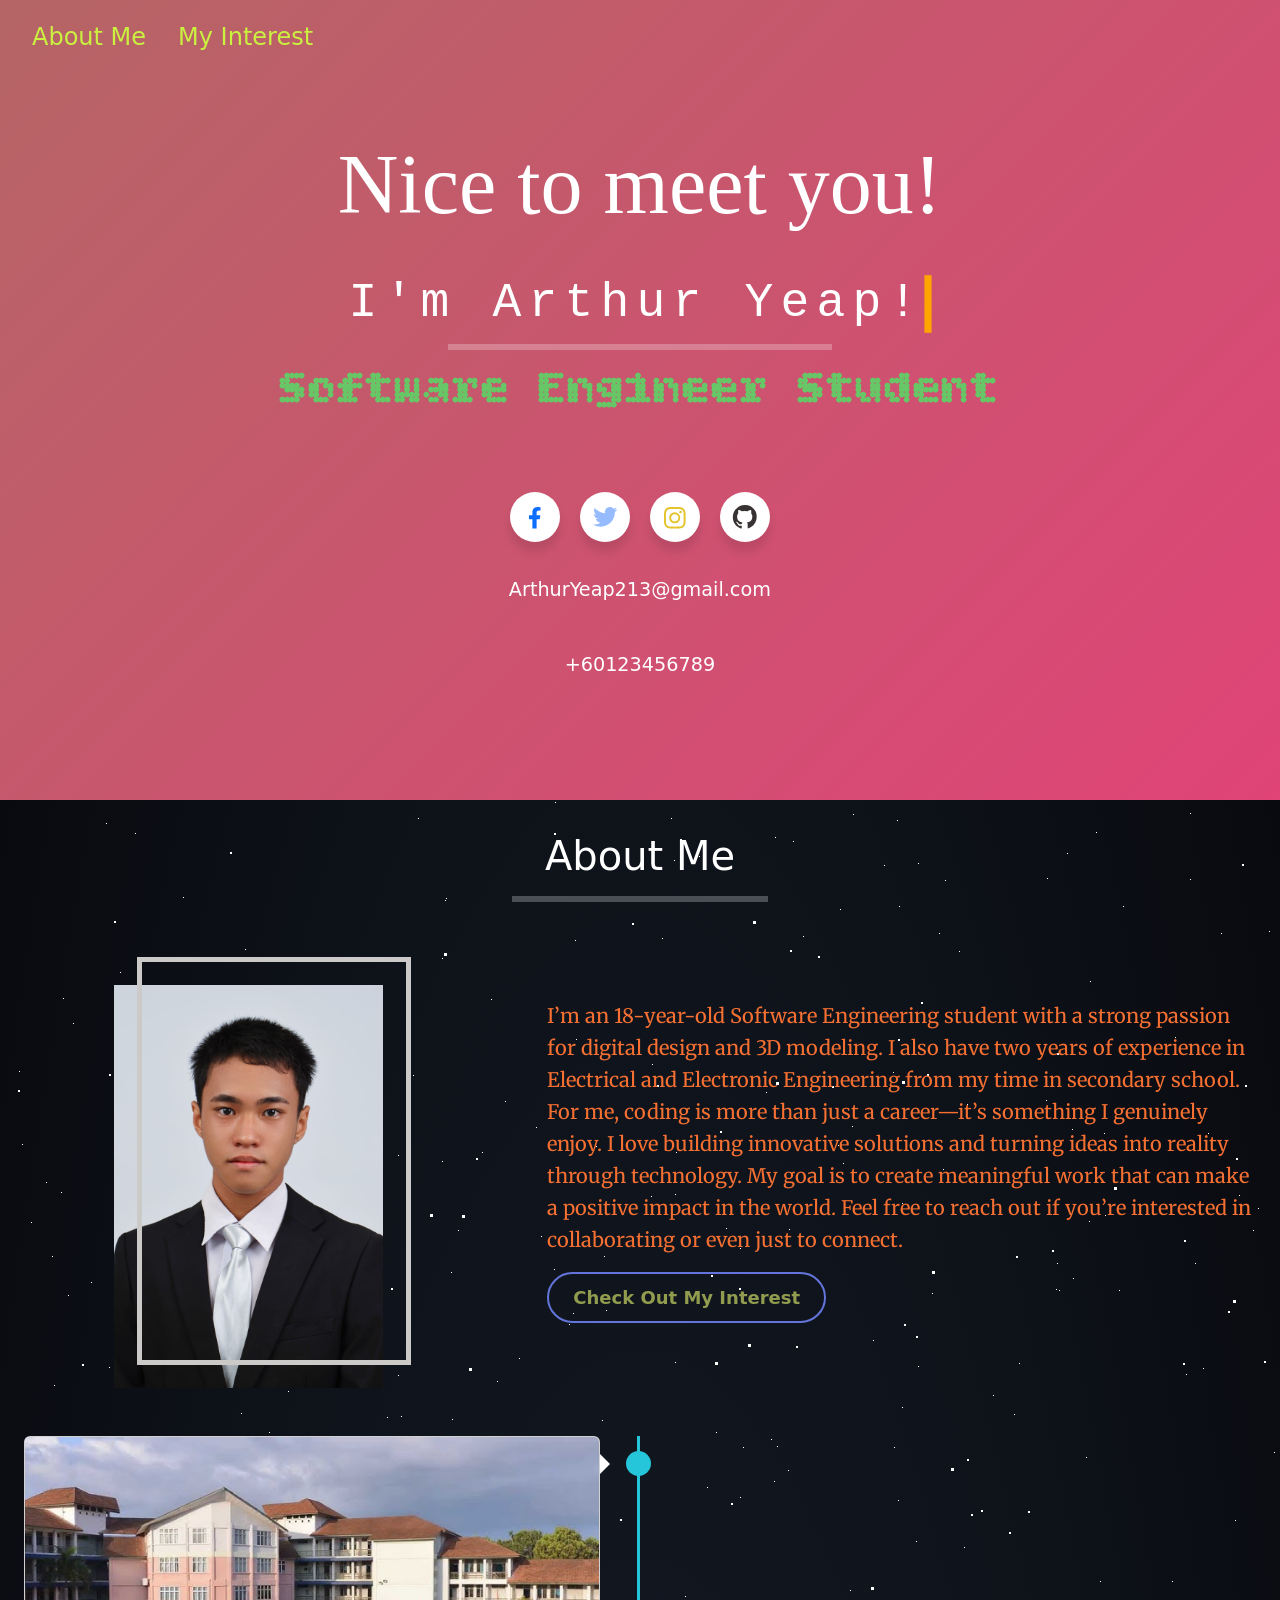
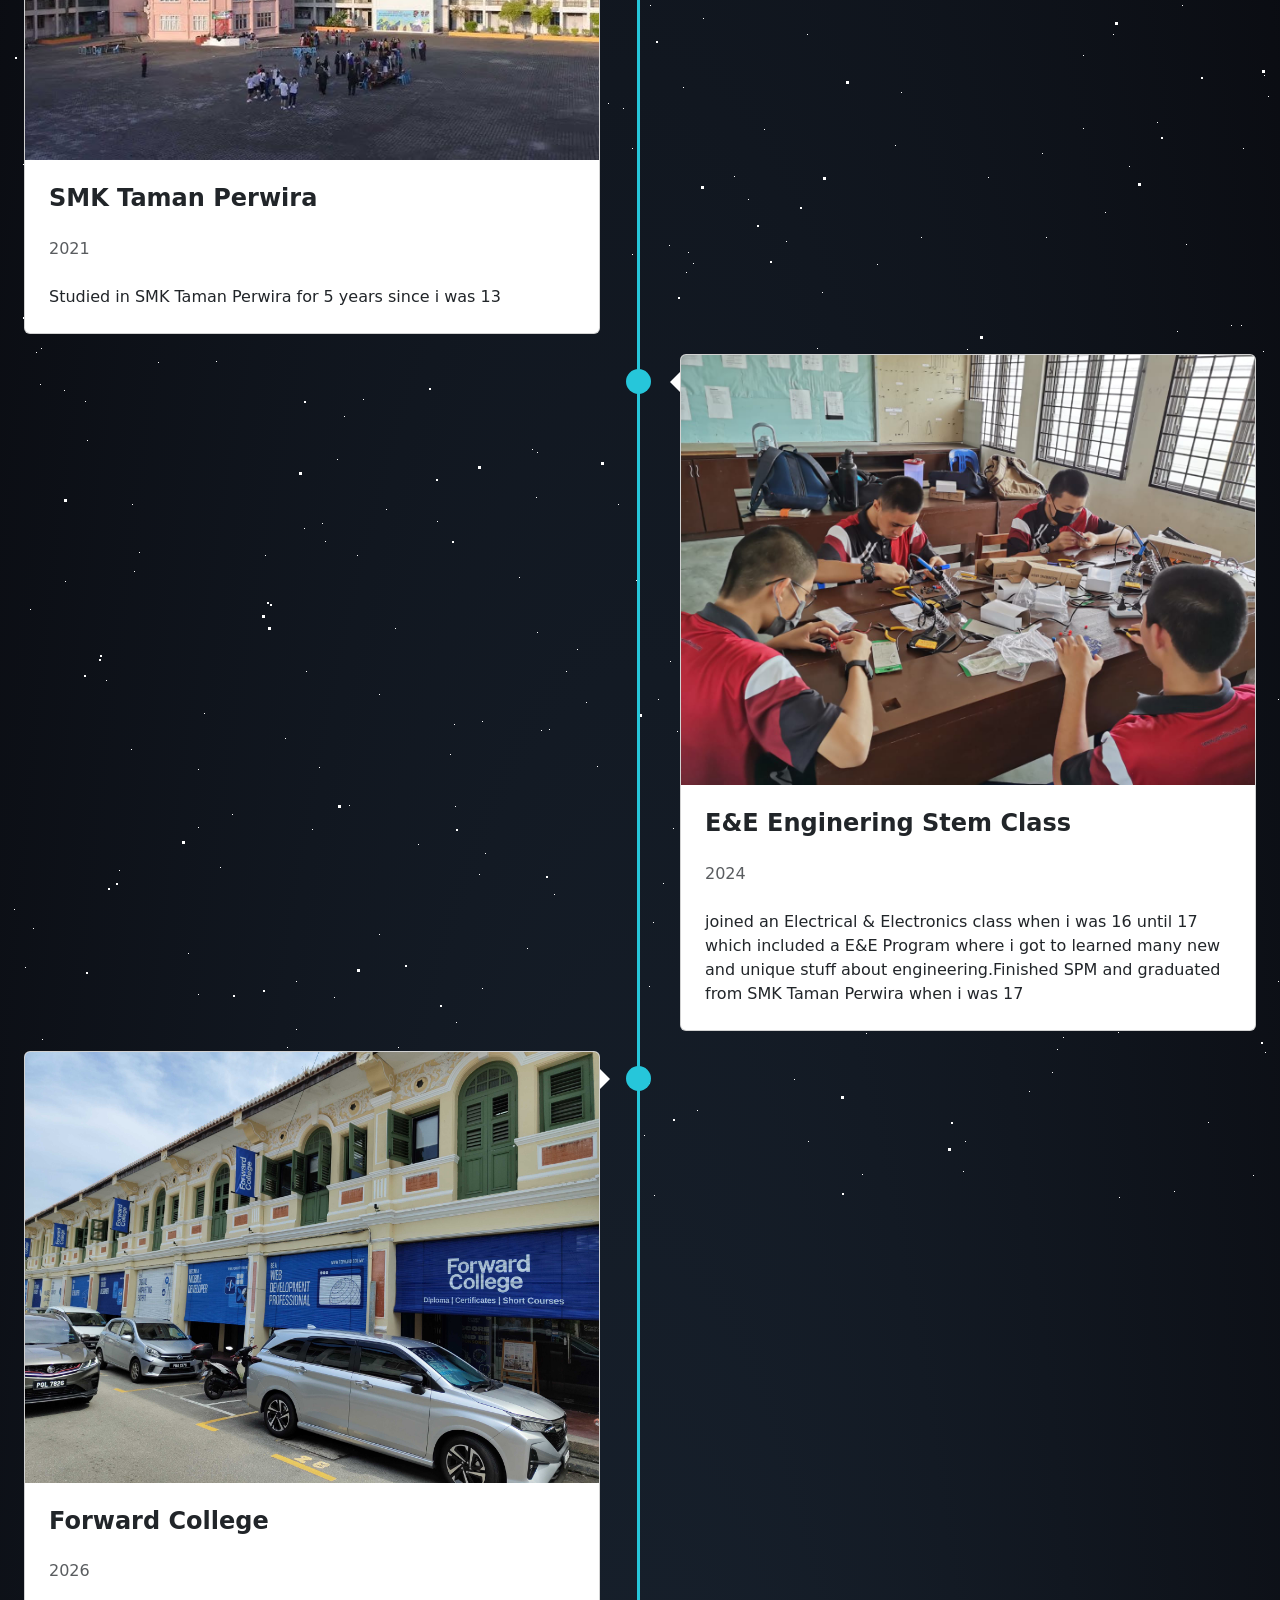
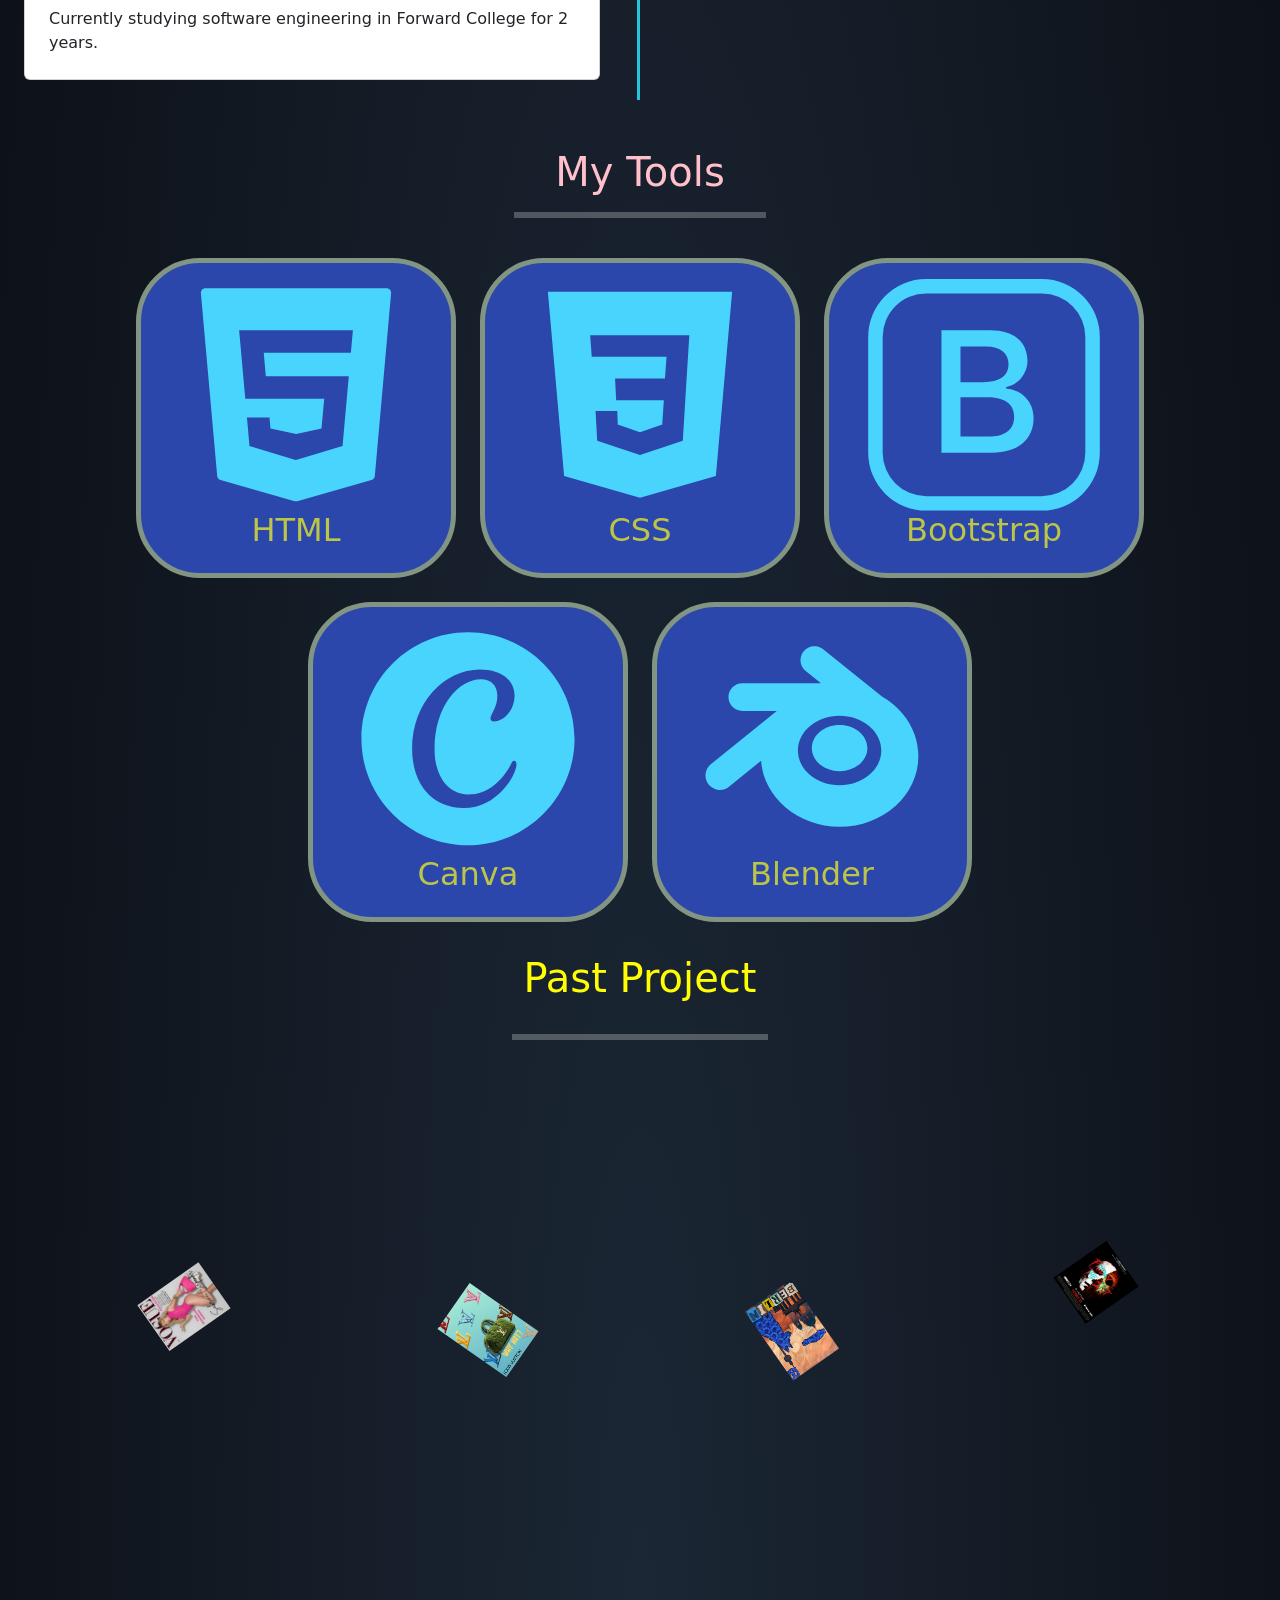
==== commit 865a220d: "make portfolio responsive" ====
--- a/portfolio/index.html
+++ b/portfolio/index.html
@@ -280,7 +280,7 @@
                     </div>
                 </div>
             </div>
-            <h1 style="text-align: center; color: yellow">Past Project</h1>
+            <h1 style="text-align: center; color: yellow;margin: 2rem;">Past Project</h1>
             <hr style="border: 3px solid white; width: 20vw; display: block; margin-left: auto; margin-right: auto" />
 
             <section id="project" class="container-fluid my-5">
--- a/portfolio/about-me.css
+++ b/portfolio/about-me.css
@@ -82,7 +82,6 @@
     }
 }
 
-/* The typewriter cursor effect */
 @keyframes blink-caret {
     from,
     to {
@@ -265,7 +264,7 @@
     color: rgb(145, 156, 79);
 }
 .intro-text {
-    color: rgb(187, 86, 39);
+    color: rgb(245, 112, 50);
     font-family: "Merriweather", serif;
     line-height: 1.6;
     font-size: clamp(14px, 2vw, 20px);
